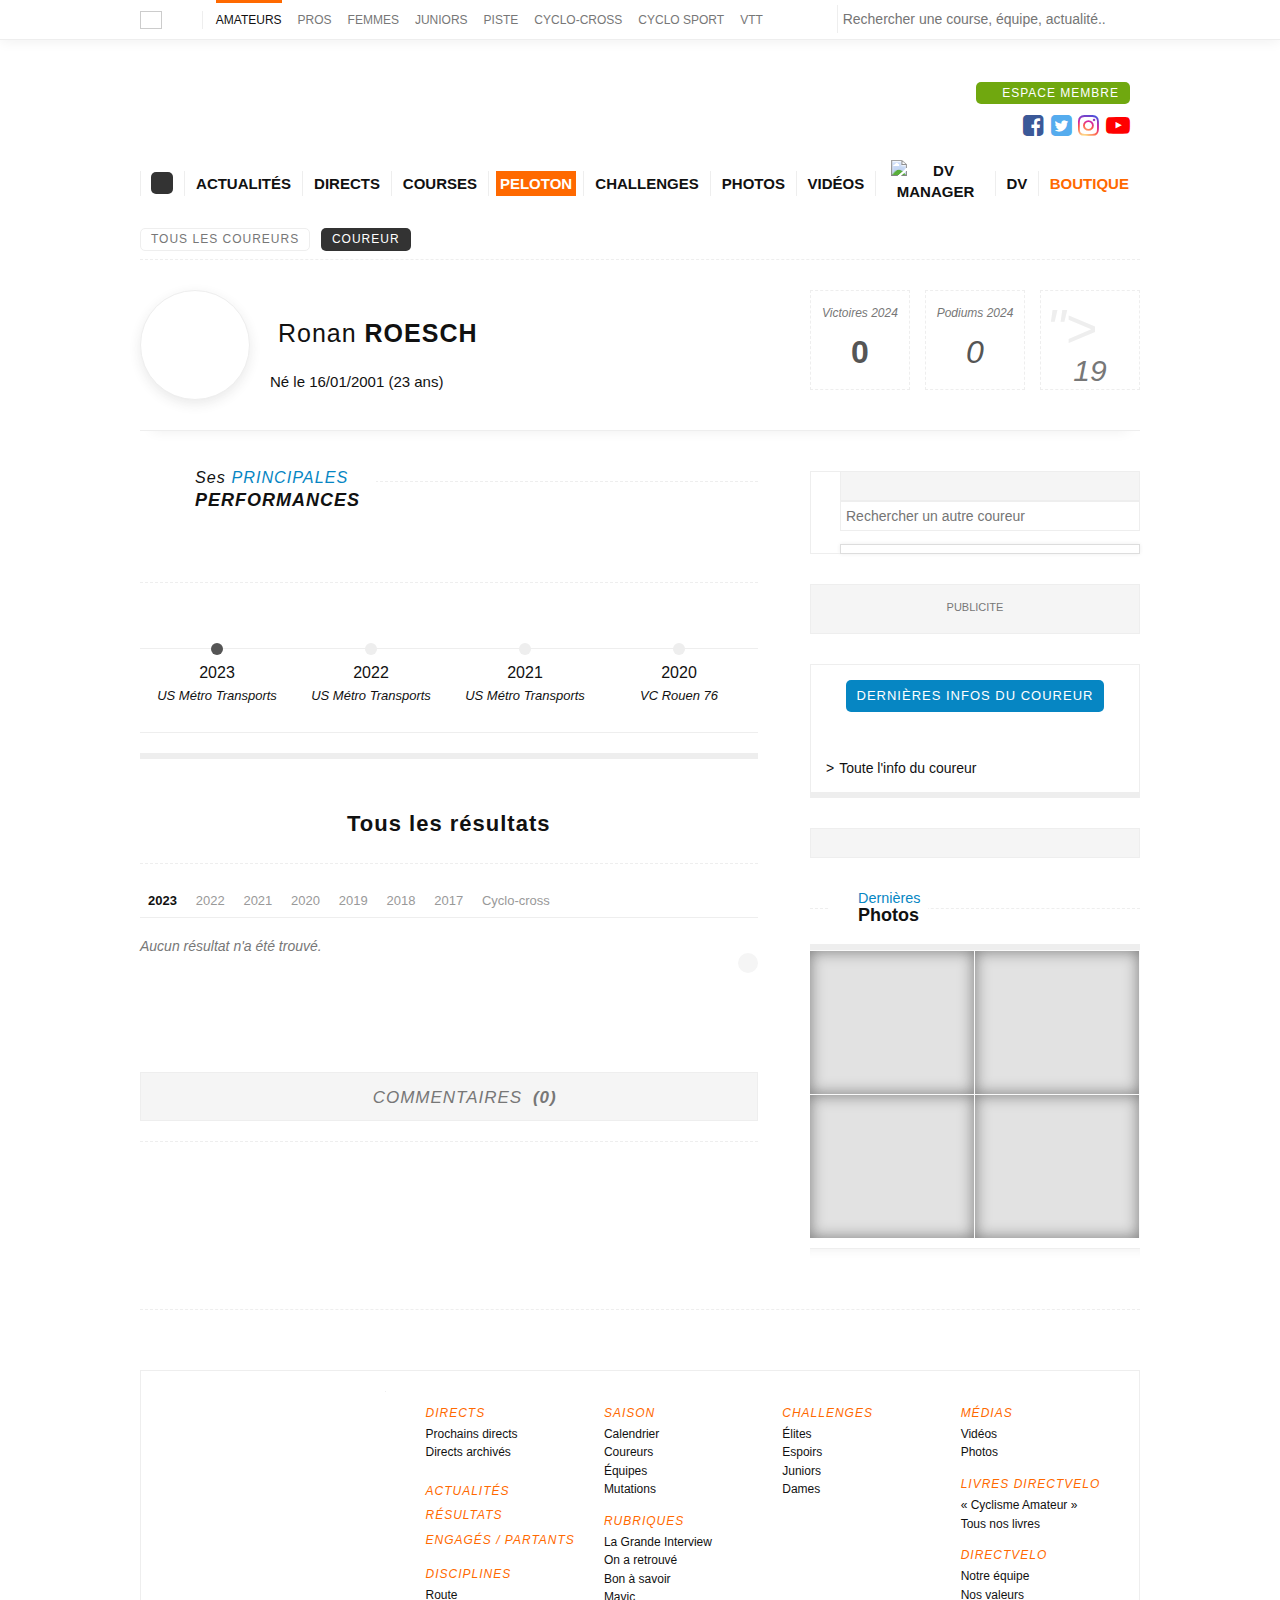
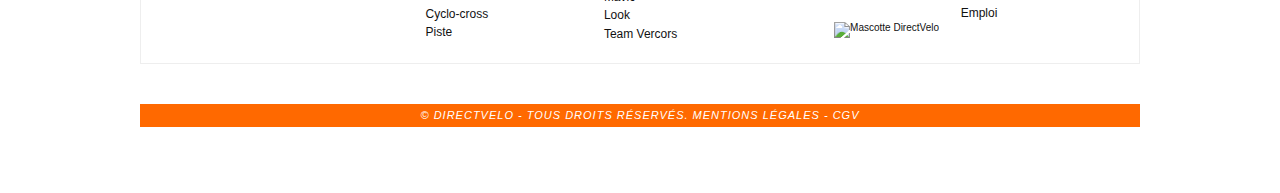
==== index.html @ 4432196a "🐊🏢 Checkpoint ./snipped.css:33983566/112 ./index.html:33983566/89603" ====
<!DOCTYPE html>
<html>
   <head>
      <meta charset="utf-8">
      <meta name="viewport" content="width=device-width, initial-scale=1, minimum-scale=1" />
      <link rel="stylesheet" href="./snipped.css">
   </head>
  
  
  
  
  
  <div id="top-bar" class="snipcss-SJFr1">
  <div class="content">
    <div class="cols-4-2 glue">
      <div class="col">
        <div class="hidden-sm">
          <div class="versions">
            <span class="country active">
              <i class="f16 fr">
              </i>
            </span>
            <a href="https://belgique.directvelo.com/" class="country">
              <i class="f16 be">
              </i>
            </a>
          </div>
        </div>
        <ul class="worlds hidden-sm">
          <li class="world orange active">
            <a href="/" class="hover-orange">
              Amateurs
            </a>
          </li>
          <li class="world orange ">
            <a href="/pros" class="hover-orange">
              Pros
            </a>
          </li>
          <li class="world orange ">
            <a href="/femmes" class="hover-orange">
              Femmes
            </a>
          </li>
          <li class="world orange ">
            <a href="/juniors" class="hover-orange">
              Juniors
            </a>
          </li>
          <li class="world orange ">
            <a href="/piste" class="hover-orange">
              Piste
            </a>
          </li>
          <li class="world orange ">
            <a href="/cyclo-cross" class="hover-orange">
              Cyclo-cross
            </a>
          </li>
          <li class="world orange ">
            <a href="/cyclo-sport" class="hover-orange">
              Cyclo sport
            </a>
          </li>
          <li class="world orange ">
            <a href="/vtt" class="hover-orange">
              VTT
            </a>
          </li>
        </ul>
        <a href="#mobile-menu-modal" class="menu-toggle visible-sm" data-toggle="modal">
          <i class="icon-bars">
          </i>
        </a>
        <a href="/" class="visible-sm">
          <div class="directvelo-logo ir">
            DirectVelo
          </div>
        </a>
      </div>
      <div class="col text-right">
        <form class="site-search">
          <div class="search-bar site-search-bar hidden-sm">
            <i class="icon icon-magnifier text-black">
            </i>
            <div class="autocomplete ">
              <input type="text" placeholder="Rechercher une course, équipe, actualité..." class="typeahead">
              <i class="fa fa-refresh fa-spin">
              </i>
              <i class="fa fa-info-circle" data-toggle="tooltip" title="" data-original-title="La recherche a été limitée, veuillez affiner votre recherche pour voir les autres résultats.">
              </i>
            </div>
          </div>
          <input type="submit" class="submit" value="OK">
          <a href="#mobile-search-modal" class="site-search-icon visible-sm" data-toggle="modal">
            <i class="icon icon-magnifier">
            </i>
          </a>
        </form>
      </div>
    </div>
  </div>
</div>

  
  
  
   <body>
<div id="container" class="snipcss-UG5ta">
    <h1 class="hidden">Coureur Ronan AUFFRET</h1>
    <header id="header" role="banner">
        <div class="cols-3 hidden-sm">
            <div class="col">
                <aside class="poster">
                </aside>
            </div>
            <div class="col">
                <a href="/" class="hidden-sm">
                    <div class="directvelo-logo ir">DirectVelo</div>
                </a>
            </div>
            <div class="col text-right">
                <aside class="welcome" data-logged-in="0">
                    <h2 class="hidden">Accès à l'espace membre</h2>
                    <div class="welcome-out">
                        <a href="#login-modal" class="welcome-login btn green" data-toggle="modal"><i class="icon-user"></i> Espace membre</a>
                    </div>
                </aside>
                <div class="social-widgets">
                    <a href="https://www.facebook.com/DirectVeloCom" rel="external" onclick="trackOutboundLink('https://www.facebook.com/DirectVeloCom');return false"><i class="fa fa-facebook-square"></i></a>
                    <a href="https://twitter.com/directvelo" rel="external" onclick="trackOutboundLink('https://twitter.com/directvelo');return false"><i class="fa fa-twitter-square"></i></a>
                    <a href="https://instagram.com/directvelo/" rel="external" onclick="trackOutboundLink('https://instagram.com/directvelo/');return false"><i class="fa fa-instagram"></i></a>
                    <a href="https://www.youtube.com/@DirectVeloTv" rel="external" onclick="trackOutboundLink('https://www.youtube.com/@DirectVeloTv');return false"><i class="fa fa-youtube-play"></i></a>
                </div>
            </div>
        </div>
        <nav id="main-menu" class="hidden-sm affix-top" role="navigation" data-spy="affix" data-offset-top="152">
            <div class="content">
                <h2 class="hidden">Menu principal</h2>
                <ul class="menu-list" role="menu">
                    <li class="first menu-item"><a href="/" class="menu-link"><i class="icon-home" title="Accueil"></i></a></li>
                    <li class="menu-item"><a href="#" data-target="#news-submenu" class="menu-link"> Actualités </a></li>
                    <li class="menu-item"><a href="/directs" class="menu-link"> Directs </a></li>
                    <li class="menu-item"><a href="#" data-target="#season-submenu" class="menu-link"> Courses </a></li>
                    <li class="active menu-item"><a href="#" data-target="#peloton-submenu" class="menu-link"> Peloton </a></li>
                    <li class="menu-item"><a href="#" data-target="#challenge-submenu" class="menu-link"> Challenges </a></li>
                    <li class="menu-item"><a href="/photos" class="menu-link"> Photos </a></li>
                    <li class="menu-item"><a href="/videos" class="menu-link"> Vidéos </a></li>
                    <li class="game-link menu-item"><a href="/jeu" class="menu-link">
                            <picture><img src="https://cdn.glitch.global/06aa7566-fff9-4df5-9f92-58dce7fc9e1d/dv-manager-2023-w180.png?v=1704152733151" width="90" height="45" alt="DV Manager" loading="lazy"></picture>
                        </a></li>
                    <li class="menu-item"><a href="#" data-target="#static-submenu" class="menu-link"> DV </a></li>
                    <li class="last menu-item"><a href="/page/7/boutique-directvelo" class="text-orange menu-link"> Boutique </a></li>
                </ul>
                <div id="news-submenu" class="submenu">
                    <div class="news-section submenu-section">
                        <h3 class="submenu-title">Actualités</h3>
                        <ul>
                            <li class="first menu-item"><a href="/actualites/categorie/34/interview" class="menu-link"> Interviews </a></li>
                            <li class="menu-item"><a href="/actualites/categorie/1/resultats" class="menu-link"> Résultats </a></li>
                            <li class="menu-item"><a href="/actualites/categorie/2/engages" class="menu-link"> Engagés / Partants </a></li>
                            <li class="last menu-item"><a href="/actualites" class="menu-link"> Toute l'actualité </a></li>
                        </ul>
                    </div>
                    <div class="dossiers-section submenu-section">
                        <h3 class="submenu-title">Nos rubriques</h3>
                        <ul>
                            <li class="first menu-item"><a href="/actualites/categorie/70/la-grande-interview" class="menu-link">
                                    <div class="news-category-small-70 ir">La Grande Interview</div>
                                </a></li>
                            <li class="menu-item"><a href="/actualites/categorie/76/on-a-retrouve" class="menu-link">
                                    <div class="news-category-small-76 ir">On a retrouvé</div>
                                </a></li>
                            <li class="menu-item"><a href="/actualites/categorie/85/bon-a-savoir" class="menu-link">
                                    <div class="news-category-small-85 ir">Bon à savoir</div>
                                </a></li>
                            <li class="menu-item"><a href="/actualites/categorie/86/livres" class="menu-link">
                                    <div class="news-category-small-86 ir">Livres</div>
                                </a></li>
                            <li class="menu-item"><a href="/actualites/categorie/87/carte-postale" class="menu-link">
                                    <div class="news-category-small-87 ir">Carte Postale</div>
                                </a></li>
                            <li class="menu-item"><a href="/actualites/categorie/130/mavic" class="menu-link">
                                    <div class="news-category-small-130 ir">Mavic</div>
                                </a></li>
                            <li class="menu-item"><a href="/actualites/categorie/133/look" class="menu-link">
                                    <div class="news-category-small-133 ir">Look</div>
                                </a></li>
                            <li class="last menu-item"><a href="/actualites/categorie/135/team-vercors" class="menu-link">
                                    <div class="news-category-small-135 ir">Team Vercors</div>
                                </a></li>
                        </ul>
                    </div>
                </div>
                <div id="season-submenu" class="submenu">
                    <div class="submenu-section">
                        <h3 class="submenu-title">Courses</h3>
                        <ul>
                            <li class="first menu-item"><a href="/calendrier" class="menu-link"><i class="icon icon-calendar"></i> Calendrier </a></li>
                            <li class="menu-item"><a href="/resultats" class="menu-link"><i class="icon icon-trophy"></i> Résultats </a></li>
                            <li class="last menu-item"><a href="/coupe-de-france" class="menu-link"><i class="icon icon-bay"></i> Coupes de France </a></li>
                        </ul>
                    </div>
                </div>
                <div id="peloton-submenu" class="submenu">
                    <div class="submenu-section">
                        <h3 class="submenu-title">Peloton</h3>
                        <ul>
                            <li class="first menu-item"><a href="/coureurs" class="menu-link"><i class="icon icon-user"></i> Coureurs </a></li>
                            <li class="menu-item"><a href="/equipes" class="menu-link"><i class="icon icon-jersey"></i> Équipes </a></li>
                            <li class="last menu-item"><a href="/mutations" class="menu-link"><i class="icon icon-turn"></i> Mutations 2024 </a></li>
                        </ul>
                    </div>
                </div>
                <div id="challenge-submenu" class="submenu">
                    <div class="title-section submenu-section">
                        <h3 class="submenu-title">Challenges</h3>
                    </div>
                    <div class="logo-section submenu-section">
                        <ul>
                            <li class="first menu-item"><a href="/challenge" class="menu-link">
                                    <picture title="Challenge BBB-DirectVelo"><img src="./images/fr-150.png" width="150" height="58" loading="lazy" alt="Challenge BBB-DirectVelo">
                                        <figcaption>Challenge BBB-DirectVelo</figcaption>
                                    </picture>
                                </a></li>
                            <li class="menu-item"><a href="/challenge/dames" class="menu-link">
                                    <picture title="Challenge Lazer-DirectVelo Féminin"><img src="./images/women-150.png" width="150" height="58" loading="lazy" alt="Challenge Lazer-DirectVelo Féminin">
                                        <figcaption>Challenge Lazer-DirectVelo Féminin</figcaption>
                                    </picture>
                                </a></li>
                            <li class="menu-item"><a href="/challenge/juniors" class="menu-link">
                                    <picture title="Challenge S1neo-DirectVelo Junior"><img src="./images/junior-150.png" width="150" height="58" loading="lazy" alt="Challenge S1neo-DirectVelo Junior">
                                        <figcaption>Challenge S1neo-DirectVelo Junior</figcaption>
                                    </picture>
                                </a></li>
                            <li class="menu-item"><a href="//belgique.directvelo.com/challenge" class="menu-link">
                                    <picture title="Challenge Verge Sport-DirectVelo Belgique"><img src="./images/be-150.png" width="150" height="58" loading="lazy" alt="Challenge Verge Sport-DirectVelo Belgique">
                                        <figcaption>Challenge Verge Sport-DirectVelo Belgique</figcaption>
                                    </picture>
                                </a></li>
                            <li class="last menu-item"><a href="//belgique.directvelo.com/challenge/juniors" class="menu-link">
                                    <picture title="Challenge VAN RYSEL-DirectVelo Junior Belgique"><img src="./images/be_junior-150.png" width="150" height="58" loading="lazy" alt="Challenge VAN RYSEL-DirectVelo Junior Belgique">
                                        <figcaption>Challenge VAN RYSEL-DirectVelo Junior Belgique</figcaption>
                                    </picture>
                                </a></li>
                        </ul>
                    </div>
                </div>
                <div id="static-submenu" class="submenu">
                    <div class="submenu-section">
                        <h3 class="submenu-title">DirectVelo</h3>
                        <ul>
                            <li class="first menu-item"><a href="/notre-equipe" class="menu-link"> Team DirectVelo </a></li>
                            <li class="menu-item"><a href="/participez-au-projet" class="menu-link"> Participez au projet ! </a></li>
                            <li class="menu-item"><a href="/association" class="menu-link"> Association </a></li>
                            <li class="menu-item"><a href="/soiree-dv" class="menu-link"> Soirée DV </a></li>
                            <li class="menu-item"><a href="/devenir-partenaire" class="menu-link"> Votre pub chez nous </a></li>
                            <li class="last menu-item"><a href="/contact" class="menu-link"> Contact </a></li>
                        </ul>
                    </div>
                    <div class="books-section submenu-section">
                        <h3 class="submenu-title">Les éditions DirectVelo</h3>
                        <div class="dv-page dv-books">
                            <a href="https://boutique.directvelo.com" rel="external" class="dv-link">
                                <div class="site-books"></div>
                                <span class="text-orange">Découvrir tous nos livres !</span>
                            </a>
                        </div>
                    </div>
                </div>
            </div>
        </nav>
        <div class="after-menu"></div>

    </header>
    <main id="content" role="main">
        <div class="sheet">
            <div class="sheet-top">
                <div class="breadcrumbs ">
                    <div class="breadcrumbs-content ">
                        <a href="/coureurs" class="btn white">Tous les coureurs</a>
                        <div class="btn black">Coureur</div>
                    </div>
                    <div class="peloton-sheet-counts spacer">
                    </div>
                </div>
            </div>
            <article id="rider" class="peloton-entity">
                <time datetime="2024-01-02CET00:40:14" pubdate="pubdate" class="hidden">20240102 12:40 AM</time>
                <header class="sheet-header ">
                    <div class="layout-sidebar">
                        <div class="main">
                            <div class="card">
                                <figure class="framed rounded rider-picture card-image">
                                    <div class="framed-inner rounded-inner">
                                        <picture><img src="https://cdn.glitch.global/06aa7566-fff9-4df5-9f92-58dce7fc9e1d/5c0c4ffe62adc.JPG?v=1704152724433" alt="" width="auto" height="auto" loading="lazy"></picture>
                                    </div>
                                    <figcaption>Portrait de Ronan ROESCH</figcaption>
                                </figure>
                                <div class="card-details">
                                    <h1><img class="imgflag" src="https://cdn.glitch.global/06aa7566-fff9-4df5-9f92-58dce7fc9e1d/Capture%20d%E2%80%99e%CC%81cran%202024-01-02%20a%CC%80%2000.53.43.png?v=1704153227165" alt="" width="40px" height="auto" loading="lazy"> Ronan <strong class="uppercase">Roesch</strong>
                                    </h1>
                                    <p class="rider-dates"> Né le 16/01/2001 (23 ans) </p>
                                </div>
                            </div>
                        </div>
                        <div class="sidebar">
                            <div class="stats key-elements">
                                <div class="key-element invisible"></div>
                                <div class="key-element">
                                    <div class="key-element-title">Victoires 2024</div>
                                    <div class="key-element-content">
                                        <strong>0</strong>
                                    </div>
                                    <i class="background-icon icon-trophy"></i>
                                </div>
                                <div class="key-element">
                                    <div class="key-element-title">Podiums 2024</div>
                                    <div class="key-element-content">
                                        <em>0</em>
                                    </div>
                                    <i class="background-icon icon-podium"></i>
                                </div>
                                <div class="stats-dv-manager key-element" data-toggle="tooltip" title="" data-original-title="Nombre d'équipes de DV Manager<br />ayant recruté ce coureur pour la saison 2024">
                                    <div class="key-element-content">
                                        <em>19</em>
                                    </div>
                                    <i class="background-icon <img src=" https:="" cdn.directvelo.com="" images="" app="" dv-manager-2023.png?1702993285"="" width="90" alt="DV Manager">"&gt;</i>
                                </div>
                            </div>
                        </div>
                    </div>
                </header>
                <div class="sheet-body layout-sidebar">
                    <div class="main">
                        <div class="rider-profile block">
                            <section class="palmares">
                                <header class="title-lined">
                                    <div class="title-lined-inner spacer">
                                        <h2>
                                            <i class="icon-palmares"></i>
                                            <small class="smaller-9">Ses <span class="uppercase text-blue">principales</span></small><br>
                                            <span class="uppercase semibold">performances</span>
                                        </h2>
                                    </div>
                                </header>
                                <div class="slidable vertical">
                                    <p class="loading-message"><i class="fa fa-circle-o-notch fa-spin text-gray"></i>&nbsp;&nbsp;Chargement en cours...</p>
                                    <div class="slidable-content style-6ahK7" id="style-6ahK7">
                                        <ul class="slidable-slides">
                                            <li class="palmares-item" data-page="">
                                                <em> 7<sup>e</sup></em> <a href="/epreuve/23624/jugon-les-lacs-arguenon-vallee-verte-2019" class="race-link">Jugon-les-Lacs Arguenon-Vallée Verte - étape 1</a>
                                                <em class="palmares-years">2019</em>
                                            </li>
                                            <li class="palmares-item">
                                                <a href="/epreuve/25284/championnat-d-ile-de-france-juniors-2019" class="race-link">Championnat d'Ile-de-France - Juniors</a>
                                                <em class="palmares-years">2019</em>
                                            </li>
                                            <li class="palmares-item">
                                                <em> 12<sup>e</sup></em> <a href="/epreuve/23624/jugon-les-lacs-arguenon-vallee-verte-2019" class="race-link">Jugon-les-Lacs Arguenon-Vallée Verte</a>
                                                <em class="palmares-years">2019</em>
                                            </li>
                                            <li class="palmares-item">
                                                <em> 4<sup>e</sup></em> <a href="/epreuve/20395/tour-de-loue-brulon-noyen-2018" class="race-link">Tour de Loué-Brulon-Noyen - étape 2</a>
                                                <em class="palmares-years">2018</em>
                                            </li>
                                            <li class="palmares-item">
                                                <em> 7<sup>e</sup></em> <a href="/epreuve/20395/tour-de-loue-brulon-noyen-2018" class="race-link">Tour de Loué-Brulon-Noyen</a>
                                                <em class="palmares-years">2018</em>
                                            </li>
                                            <li class="palmares-item" data-page="">
                                                <em> 10<sup>e</sup></em> <a href="/epreuve/23573/tour-de-l-eure-juniors-2019" class="race-link">Tour de l'Eure Juniors</a>
                                                <em class="palmares-years">2019</em>
                                            </li>
                                            <li class="palmares-item">
                                                <em> 8<sup>e</sup></em> <a href="/epreuve/23573/tour-de-l-eure-juniors-2019" class="race-link">Tour de l'Eure Juniors - étape 3</a>
                                                <em class="palmares-years">2019</em>
                                            </li>
                                            <li class="palmares-item">
                                                <em> 8<sup>e</sup></em> <a href="/epreuve/23573/tour-de-l-eure-juniors-2019" class="race-link">Tour de l'Eure Juniors - étape 1</a>
                                                <em class="palmares-years">2019</em>
                                            </li>
                                            <li class="palmares-item">
                                                <em> 12<sup>e</sup></em> <a href="/epreuve/24139/grand-prix-fernand-durel-2019" class="race-link">Grand Prix Fernand Durel</a>
                                                <em class="palmares-years">2019</em>
                                            </li>
                                            <li class="palmares-item">
                                                <em> 13<sup>e</sup></em> <a href="/epreuve/24139/grand-prix-fernand-durel-2019" class="race-link">Grand Prix Fernand Durel - étape 2</a>
                                                <em class="palmares-years">2019</em>
                                            </li>
                                        </ul>
                                    </div>
                                    <div class="slidable-nav center blue style-HgTdy" id="style-HgTdy">
                                        <a class="btn-arrow prev disabled">&lt;</a>
                                        <a class="btn-arrow next">&gt;</a>
                                    </div>
                                    <div class="slidable-tmp"></div>
                                </div>
                            </section>
                        </div>
                        <div class="bio-block block">
                        </div>
                        <div id="challenge" class="block">
                            <section class="challenge">
                                <header class="challenge-header">
                                    <h2 class="hidden">Classement Challenge DirectVelo</h2>
                                    <div class="slidable horizontal">
                                        <p class="loading-message"><i class="fa fa-circle-o-notch fa-spin text-gray"></i>&nbsp;&nbsp;Chargement en cours...</p>
                                        <div class="slidable-content style-T91Ft" id="style-T91Ft">
                                            <ul class="career slidable-slides style-x4FxA" role="tablist" id="style-x4FxA">
                                                <li class="career-slide slidable-slide active" data-page="">
                                                    <a href="#challenge-2023" class="nav-link" data-toggle="tab" role="tab" data-year="2023">
                                                        <div class="career-season">2023</div>
                                                        <div class="career-team"> US Métro Transports </div>
                                                    </a>
                                                </li>
                                                <li class="career-slide slidable-slide ">
                                                    <a href="#challenge-2022" class="nav-link" data-toggle="tab" role="tab" data-year="2022">
                                                        <div class="career-season">2022</div>
                                                        <div class="career-team"> US Métro Transports </div>
                                                    </a>
                                                </li>
                                                <li class="career-slide slidable-slide ">
                                                    <a href="#challenge-2021" class="nav-link" data-toggle="tab" role="tab" data-year="2021">
                                                        <div class="career-season">2021</div>
                                                        <div class="career-team"> US Métro Transports </div>
                                                    </a>
                                                </li>
                                                <li class="career-slide slidable-slide ">
                                                    <a href="#challenge-2020" class="nav-link" data-toggle="tab" role="tab" data-year="2020">
                                                        <div class="career-season">2020</div>
                                                        <div class="career-team"> VC Rouen 76 </div>
                                                    </a>
                                                </li>
                                                <li class="career-slide slidable-slide " data-page="">
                                                    <a href="#challenge-2019" class="nav-link" data-toggle="tab" role="tab" data-year="2019">
                                                        <div class="career-season">2019</div>
                                                        <div class="career-team"> US Métro Transports Junior, Team Podiocom CC </div>
                                                    </a>
                                                </li>
                                                <li class="career-slide slidable-slide ">
                                                    <a href="#challenge-2018" class="nav-link" data-toggle="tab" role="tab" data-year="2018">
                                                        <div class="career-season">2018</div>
                                                        <div class="career-team"> US Métro Transports Junior </div>
                                                    </a>
                                                </li>
                                                <li class="career-slide slidable-slide ">
                                                    <a href="#challenge-2017" class="nav-link" data-toggle="tab" role="tab" data-year="2017">
                                                        <div class="career-season">2017</div>
                                                        <div class="career-team"> US Métro Transports Junior </div>
                                                    </a>
                                                </li>
                                            </ul>
                                        </div>
                                        <div class="slidable-nav center black spacer style-Eoos3" id="style-Eoos3">
                                            <a class="btn-arrow prev disabled">&lt;</a>
                                            <a class="btn-arrow next">&gt;</a>
                                        </div>
                                        <div class="slidable-tmp"></div>
                                    </div>
                                </header>
                                <div class="challenge-body tab-content">
                                    <div class="toggle-btn-wrapper spacer">
                                        <a href="#" class="toggle-btn open" role="button"></a>
                                    </div>
                                    <div id="challenge-2023" class="challenge-year tab-pane active" data-year="2023" role="tabpanel">
                                        <section></section>
                                    </div>
                                    <div id="challenge-2022" class="challenge-year tab-pane " data-year="2022" role="tabpanel">
                                    </div>
                                    <div id="challenge-2021" class="challenge-year tab-pane " data-year="2021" role="tabpanel">
                                    </div>
                                    <div id="challenge-2020" class="challenge-year tab-pane " data-year="2020" role="tabpanel">
                                    </div>
                                    <div id="challenge-2019" class="challenge-year tab-pane " data-year="2019" role="tabpanel">
                                    </div>
                                    <div id="challenge-2018" class="challenge-year tab-pane " data-year="2018" role="tabpanel">
                                    </div>
                                    <div id="challenge-2017" class="challenge-year tab-pane " data-year="2017" role="tabpanel">
                                    </div>
                                </div>
                            </section>
                        </div>
                        <div id="results" class="block">
                            <section class="results">
                                <header class="results-header">
                                    <h2 class="results-title">Tous les résultats</h2>
                                    <p class="results-intro"></p>
                                </header>
                                <div class="results-body">
                                    <div class="nav-tabs">
                                        <ul class="nav-list" role="tablist">
                                            <li class="nav-tab active">
                                                <a href="#results-2023" class="nav-link" data-toggle="tab" role="tab">2023</a>
                                            </li>
                                            <li class="nav-tab ">
                                                <a href="#results-2022" class="nav-link" data-toggle="tab" role="tab">2022</a>
                                            </li>
                                            <li class="nav-tab ">
                                                <a href="#results-2021" class="nav-link" data-toggle="tab" role="tab">2021</a>
                                            </li>
                                            <li class="nav-tab ">
                                                <a href="#results-2020" class="nav-link" data-toggle="tab" role="tab">2020</a>
                                            </li>
                                            <li class="nav-tab ">
                                                <a href="#results-2019" class="nav-link" data-toggle="tab" role="tab">2019</a>
                                            </li>
                                            <li class="nav-tab ">
                                                <a href="#results-2018" class="nav-link" data-toggle="tab" role="tab">2018</a>
                                            </li>
                                            <li class="nav-tab ">
                                                <a href="#results-2017" class="nav-link" data-toggle="tab" role="tab">2017</a>
                                            </li>
                                            <li class="nav-tab ">
                                                <a href="#results-cyclo-cross" class="nav-link no-transform" data-toggle="tab" role="tab">Cyclo-cross</a>
                                            </li>
                                        </ul>
                                    </div>
                                    <div class="tab-content">
                                        <div id="results-2023" class="results-season tab-pane active" data-year="2023" role="tabpanel">
                                            <section>
                                                <h3 class="hidden">Résultats saison 2023</h3>
                                                <p class="empty-message">Aucun résultat n'a été trouvé.</p>
                                            </section>
                                        </div>
                                        <div id="results-2022" class="results-season tab-pane" data-year="2022" role="tabpanel">
                                        </div>
                                        <div id="results-2021" class="results-season tab-pane" data-year="2021" role="tabpanel">
                                        </div>
                                        <div id="results-2020" class="results-season tab-pane" data-year="2020" role="tabpanel">
                                        </div>
                                        <div id="results-2019" class="results-season tab-pane" data-year="2019" role="tabpanel">
                                        </div>
                                        <div id="results-2018" class="results-season tab-pane" data-year="2018" role="tabpanel">
                                        </div>
                                        <div id="results-2017" class="results-season tab-pane" data-year="2017" role="tabpanel">
                                        </div>
                                        <div id="results-cyclo-cross" class="results-season tab-pane" data-year="cyclo" role="tabpanel">
                                            <section>
                                                <h3 class="hidden">Résultats Cyclo-cross</h3>
                                                <p class="results-counts">
                                                    <span class="text-orange">1 victoire</span> - 5 podiums
                                                </p>
                                                <div class="results-wrapper">
                                                    <table class="results-table table-alternate" data-days="0" data-page="1" data-nb-pages="2">
                                                        <thead>
                                                            <tr>
                                                                <th class="date">Date</th>
                                                                <th class="rank selected">Place</th>
                                                                <th class="race">Course</th>
                                                                <th class="category">Catégorie</th>
                                                            </tr>
                                                        </thead>
                                                        <tbody>
                                                            <tr>
                                                                <td class="date" data-sort-value="1544223600"> <time datetime="2018-12-08CET00:00:00">08/12/2018</time>
                                                                </td>
                                                                <td class="rank text-orange">1</td>
                                                                <td class="race"> <a href="/epreuve/22615/cyclo-cross-de-troyes-rosieres-juniors-2018" class="race-link">Cyclo-cross de Troyes-Rosières Juniors</a>
                                                                </td>
                                                                <td class="category">Juniors</td>
                                                            </tr>
                                                            <tr>
                                                                <td class="date" data-sort-value="1546163100"> <time datetime="2018-12-30CET10:45:00">30/12/2018</time>
                                                                </td>
                                                                <td class="rank ">2</td>
                                                                <td class="race"> <a href="/epreuve/22710/coupe-de-france-de-cyclo-cross-flamanville-juniors-2018" class="race-link">Coupe de France de cyclo-cross - Flamanville - Juniors</a>
                                                                </td>
                                                                <td class="category">Cyclo-cross</td>
                                                            </tr>
                                                            <tr>
                                                                <td class="date" data-sort-value="1512294300"> <time datetime="2017-12-03CET10:45:00">03/12/2017</time>
                                                                </td>
                                                                <td class="rank ">2</td>
                                                                <td class="race"> <a href="/epreuve/18277/coupe-de-france-de-cyclo-cross-jablines-juniors-2017" class="race-link">Coupe de France de cyclo-cross - Jablines - Juniors</a>
                                                                </td>
                                                                <td class="category">Cyclo-cross</td>
                                                            </tr>
                                                            <tr>
                                                                <td class="date" data-sort-value="1547371800"> <time datetime="2019-01-13CET10:30:00">13/01/2019</time>
                                                                </td>
                                                                <td class="rank ">3</td>
                                                                <td class="race"> <a href="/epreuve/22716/championnat-de-france-de-cyclo-cross-juniors-2019" class="race-link">Championnat de France de cyclo-cross - Juniors</a>
                                                                </td>
                                                                <td class="category">Championnat</td>
                                                            </tr>
                                                            <tr>
                                                                <td class="date" data-sort-value="1540677600"> <time datetime="2018-10-28CEST00:00:00">28/10/2018</time>
                                                                </td>
                                                                <td class="rank ">3</td>
                                                                <td class="race"> <a href="/epreuve/22236/cyclo-cross-de-jablines-juniors-2018" class="race-link">Cyclo-cross de Jablines - Juniors</a>
                                                                </td>
                                                                <td class="category">Juniors</td>
                                                            </tr>
                                                            <tr>
                                                                <td class="date" data-sort-value="1666522800"> <time datetime="2022-10-23CEST13:00:00">23/10/2022</time>
                                                                </td>
                                                                <td class="rank ">6</td>
                                                                <td class="race"> <a href="/epreuve/37137/coupe-de-france-de-cyclo-cross-nommay-espoirs-2-2022" class="race-link">Coupe de France de cyclo-cross - Nommay - Espoirs #2</a>
                                                                </td>
                                                                <td class="category">Cyclo-cross</td>
                                                            </tr>
                                                            <tr>
                                                                <td class="date" data-sort-value="1578752100"> <time datetime="2020-01-11CET15:15:00">11/01/2020</time>
                                                                </td>
                                                                <td class="rank ">6</td>
                                                                <td class="race"> <a href="/epreuve/27103/championnat-de-france-de-cyclo-cross-espoirs-2020" class="race-link">Championnat de France de cyclo-cross - Espoirs</a>
                                                                </td>
                                                                <td class="category">Championnat</td>
                                                            </tr>
                                                            <tr>
                                                                <td class="date" data-sort-value="1539506700"> <time datetime="2018-10-14CEST10:45:00">14/10/2018</time>
                                                                </td>
                                                                <td class="rank ">6</td>
                                                                <td class="race"> <a href="/epreuve/22336/coupe-de-france-de-cyclo-cross-razes-juniors-2018" class="race-link">Coupe de France de cyclo-cross - Razès - Juniors</a>
                                                                </td>
                                                                <td class="category">Cyclo-cross</td>
                                                            </tr>
                                                            <tr>
                                                                <td class="date" data-sort-value="1572781500"> <time datetime="2019-11-03CET12:45:00">03/11/2019</time>
                                                                </td>
                                                                <td class="rank ">7</td>
                                                                <td class="race"> <a href="/epreuve/26822/coupe-de-france-de-cyclo-cross-andrezieux-boutheon-espoirs-2019" class="race-link">Coupe de France de cyclo-cross - Andrézieux-Bouthéon - Espoirs</a>
                                                                </td>
                                                                <td class="category">Cyclo-cross</td>
                                                            </tr>
                                                            <tr>
                                                                <td class="date" data-sort-value="1636890900"> <time datetime="2021-11-14CET12:55:00">14/11/2021</time>
                                                                </td>
                                                                <td class="rank ">10</td>
                                                                <td class="race"> <a href="/epreuve/33391/coupe-de-france-de-cyclo-cross-bagnoles-de-l-orne-espoirs-2-2021" class="race-link">Coupe de France de cyclo-cross - Bagnoles-de-l'Orne - Espoirs #2</a>
                                                                </td>
                                                                <td class="category">Cyclo-cross</td>
                                                            </tr>
                                                            <tr>
                                                                <td class="date" data-sort-value="1610272800"> <time datetime="2021-01-10CET11:00:00">10/01/2021</time>
                                                                </td>
                                                                <td class="rank ">10</td>
                                                                <td class="race"> <a href="/epreuve/30726/championnat-de-france-de-cyclo-cross-espoirs-2021" class="race-link">Championnat de France de cyclo-cross - Espoirs</a>
                                                                </td>
                                                                <td class="category">Championnat</td>
                                                            </tr>
                                                            <tr>
                                                                <td class="date" data-sort-value="1508057100"> <time datetime="2017-10-15CEST10:45:00">15/10/2017</time>
                                                                </td>
                                                                <td class="rank ">10</td>
                                                                <td class="race"> <a href="/epreuve/18089/coupe-de-france-de-cyclo-cross-besancon-juniors-2017" class="race-link">Coupe de France de cyclo-cross - Besançon - Juniors</a>
                                                                </td>
                                                                <td class="category">Cyclo-cross</td>
                                                            </tr>
                                                            <tr>
                                                                <td class="date" data-sort-value="1670154900"> <time datetime="2022-12-04CET12:55:00">04/12/2022</time>
                                                                </td>
                                                                <td class="rank ">11</td>
                                                                <td class="race"> <a href="/epreuve/37654/coupe-de-france-de-cyclo-cross-troyes-espoirs-2-2022" class="race-link">Coupe de France de cyclo-cross - Troyes - Espoirs #2</a>
                                                                </td>
                                                                <td class="category">Cyclo-cross</td>
                                                            </tr>
                                                            <tr>
                                                                <td class="date" data-sort-value="1668294000"> <time datetime="2022-11-13CET00:00:00">13/11/2022</time>
                                                                </td>
                                                                <td class="rank ">12</td>
                                                                <td class="race"> <a href="/epreuve/37245/cyclo-cross-d-auxerre-2022" class="race-link">Cyclo-cross d'Auxerre</a>
                                                                </td>
                                                                <td class="category">Cyclo-cross</td>
                                                            </tr>
                                                            <tr>
                                                                <td class="date" data-sort-value="1668945300"> <time datetime="2022-11-20CET12:55:00">20/11/2022</time>
                                                                </td>
                                                                <td class="rank ">13</td>
                                                                <td class="race"> <a href="/epreuve/37413/coupe-de-france-de-cyclo-cross-camors-espoirs-2-2022" class="race-link">Coupe de France de cyclo-cross - Camors - Espoirs #2</a>
                                                                </td>
                                                                <td class="category">Cyclo-cross</td>
                                                            </tr>
                                                            <tr>
                                                                <td class="date" data-sort-value="1633257600"> <time datetime="2021-10-03CEST12:40:00">03/10/2021</time>
                                                                </td>
                                                                <td class="rank ">16</td>
                                                                <td class="race"> <a href="/epreuve/33154/coupe-de-france-de-cyclo-cross-pierric-espoirs-2-2021" class="race-link">Coupe de France de cyclo-cross - Pierric - Espoirs #2</a>
                                                                </td>
                                                                <td class="category">Cyclo-cross</td>
                                                            </tr>
                                                            <tr>
                                                                <td class="date" data-sort-value="1570963500"> <time datetime="2019-10-13CEST12:45:00">13/10/2019</time>
                                                                </td>
                                                                <td class="rank ">17</td>
                                                                <td class="race"> <a href="/epreuve/26741/coupe-de-france-de-cyclo-cross-la-meziere-espoirs-2019" class="race-link">Coupe de France de cyclo-cross - La Mézière - Espoirs</a>
                                                                </td>
                                                                <td class="category">Cyclo-cross</td>
                                                            </tr>
                                                            <tr>
                                                                <td class="date" data-sort-value="1578092400"> <time datetime="2020-01-04CET00:00:00">04/01/2020</time>
                                                                </td>
                                                                <td class="rank ">18</td>
                                                                <td class="race"> <a href="/epreuve/27971/cyclo-cross-de-troyes-rosieres-2020" class="race-link">Cyclo-cross de Troyes-Rosières</a>
                                                                </td>
                                                                <td class="category">Cyclo-cross</td>
                                                            </tr>
                                                            <tr>
                                                                <td class="date" data-sort-value="1515919800"> <time datetime="2018-01-14CET09:50:00">14/01/2018</time>
                                                                </td>
                                                                <td class="rank ">18</td>
                                                                <td class="race"> <a href="/epreuve/19145/championnat-de-france-de-cyclo-cross-juniors-hommes-2018" class="race-link">Championnat de France de cyclo-cross - Juniors Hommes</a>
                                                                </td>
                                                                <td class="category">Championnat</td>
                                                            </tr>
                                                            <tr>
                                                                <td class="date" data-sort-value="1545814800"> <time datetime="2018-12-26CET10:00:00">26/12/2018</time>
                                                                </td>
                                                                <td class="rank ">20</td>
                                                                <td class="race"> <a href="/epreuve/22459/cc-heusden-zolder-coupe-du-monde-juniors-2018" class="race-link">CC - Heusden-Zolder - Coupe du Monde Juniors</a>
                                                                </td>
                                                                <td class="category">Coupe du Monde</td>
                                                            </tr>
                                                            <tr>
                                                                <td class="date" data-sort-value="1633180500"> <time datetime="2021-10-02CEST15:15:00">02/10/2021</time>
                                                                </td>
                                                                <td class="rank ">21</td>
                                                                <td class="race"> <a href="/epreuve/33149/coupe-de-france-de-cyclo-cross-pierric-elites-et-espoirs-1-2021" class="race-link">Coupe de France de cyclo-cross - Pierric - Elites et Espoirs #1</a>
                                                                </td>
                                                                <td class="category">Cyclo-cross</td>
                                                            </tr>
                                                            <tr>
                                                                <td class="date" data-sort-value="1635072900"> <time datetime="2021-10-24CEST12:55:00">24/10/2021</time>
                                                                </td>
                                                                <td class="rank ">22</td>
                                                                <td class="race"> <a href="/epreuve/33293/coupe-de-france-de-cyclo-cross-quelneuc-espoirs-2-2021" class="race-link">Coupe de France de cyclo-cross - Quelneuc - Espoirs #2</a>
                                                                </td>
                                                                <td class="category">Cyclo-cross</td>
                                                            </tr>
                                                            <tr>
                                                                <td class="date" data-sort-value="1541929500"> <time datetime="2018-11-11CET10:45:00">11/11/2018</time>
                                                                </td>
                                                                <td class="rank ">22</td>
                                                                <td class="race"> <a href="/epreuve/22396/coupe-de-france-de-cyclo-cross-pierric-juniors-2018" class="race-link">Coupe de France de cyclo-cross - Pierric - Juniors</a>
                                                                </td>
                                                                <td class="category">Cyclo-cross</td>
                                                            </tr>
                                                            <tr>
                                                                <td class="date" data-sort-value="1673706600"> <time datetime="2023-01-14CET15:30:00">14/01/2023</time>
                                                                </td>
                                                                <td class="rank ">23</td>
                                                                <td class="race"> <a href="/epreuve/38141/championnat-de-france-de-cyclo-cross-u23-hommes-2023" class="race-link">Championnat de France de cyclo-cross - U23 Hommes</a>
                                                                </td>
                                                                <td class="category">Championnat</td>
                                                            </tr>
                                                            <tr>
                                                                <td class="date" data-sort-value="1609596900"> <time datetime="2021-01-02CET15:15:00">02/01/2021</time>
                                                                </td>
                                                                <td class="rank ">23</td>
                                                                <td class="race"> <a href="/epreuve/30531/troyes-cyclocross-uci-2021" class="race-link">Troyes Cyclocross UCI</a>
                                                                </td>
                                                                <td class="category">Cyclo-cross</td>
                                                            </tr>
                                                            <tr>
                                                                <td class="date" data-sort-value="1579429800"> <time datetime="2020-01-19CET11:30:00">19/01/2020</time>
                                                                </td>
                                                                <td class="rank ">24</td>
                                                                <td class="race"> <a href="/epreuve/27109/cc-nommay-coupe-du-monde-espoirs-2020" class="race-link">CC - Nommay - Coupe du Monde - Espoirs</a>
                                                                </td>
                                                                <td class="category">Coupe du Monde</td>
                                                            </tr>
                                                            <tr>
                                                                <td class="date" data-sort-value="1516525200"> <time datetime="2018-01-21CET10:00:00">21/01/2018</time>
                                                                </td>
                                                                <td class="rank ">25</td>
                                                                <td class="race"> <a href="/epreuve/18147/cc-nommay-coupe-du-monde-juniors-2018" class="race-link">CC - Nommay - Coupe du Monde Juniors</a>
                                                                </td>
                                                                <td class="category">Cyclo-cross</td>
                                                            </tr>
                                                            <tr>
                                                                <td class="date" data-sort-value="1639233000"> <time datetime="2021-12-11CET15:30:00">11/12/2021</time>
                                                                </td>
                                                                <td class="rank ">26</td>
                                                                <td class="race"> <a href="/epreuve/33876/coupe-de-france-de-cyclo-cross-troyes-elites-et-espoirs-1-2021" class="race-link">Coupe de France de cyclo-cross - Troyes - Elites et Espoirs #1</a>
                                                                </td>
                                                                <td class="category">Cyclo-cross</td>
                                                            </tr>
                                                            <tr>
                                                                <td class="date" data-sort-value="1549101600"> <time datetime="2019-02-02CET11:00:00">02/02/2019</time>
                                                                </td>
                                                                <td class="rank ">27</td>
                                                                <td class="race"> <a href="/epreuve/23783/championnat-du-monde-de-cyclo-cross-juniors-2019" class="race-link">Championnat du Monde de cyclo-cross - Juniors</a>
                                                                </td>
                                                                <td class="category">Cyclo-cross</td>
                                                            </tr>
                                                            <tr>
                                                                <td class="date" data-sort-value="1510479900"> <time datetime="2017-11-12CET10:45:00">12/11/2017</time>
                                                                </td>
                                                                <td class="rank ">27</td>
                                                                <td class="race"> <a href="/epreuve/18265/coupe-de-france-de-cyclo-cross-la-meziere-juniors-2017" class="race-link">Coupe de France de cyclo-cross - La Mézière - Juniors</a>
                                                                </td>
                                                                <td class="category">Cyclo-cross</td>
                                                            </tr>
                                                        </tbody>
                                                    </table>
                                                </div>
                                                <footer>
                                                    <a href="#" class="results-more-link">Voir <i class="plus-sign orange"></i> de résultats</a>
                                                </footer>
                                            </section>
                                        </div>
                                    </div>
                                </div>
                            </section>
                        </div>
                      
                      
                      
                      
                      
                      
                      
                      
                      
                      
                      
                      
                      
                      
                        <div class="block">
                        </div>
                        <div class="block">
                            <div id="taboola-below-article-thumbnails" class=" trc_related_container trc_spotlight_widget trc_elastic trc_elastic_thumbnails-a " data-placement-name="Below Article Thumbnails" observeid="tbl-observe-6">
                                <div class="trc_rbox_container">
                                    <div>
                                        <div id="trc_wrapper_88570" class="trc_rbox thumbnails-a trc-content-sponsored  style-lsFyo">
                          
                                          
                            
                                            <div class="trc-widget-footer">
                                                <div class="logoDiv link-attribution "><a class="trc_desktop_attribution_link trc_attribution_position_bottom" rel="nofollow sponsored noopener" href="https://popup.taboola.com/fr/?template=colorbox&amp;utm_source=lagardere-directvelo&amp;utm_medium=referral&amp;utm_content=thumbnails-a:Below Article Thumbnails:" target="_blank"><span></span></a><a class="trc_mobile_attribution_link trc_attribution_position_bottom" rel="nofollow sponsored noopener" href="https://popup.taboola.com/fr/?template=colorbox&amp;utm_source=lagardere-directvelo&amp;utm_medium=referral&amp;utm_content=thumbnails-a:Below Article Thumbnails:" target="_blank"><span>par Taboola</span></a></div>
                                            </div>
                                            <div class="trc_clearer"></div>
                                        </div>
                                    </div>
                                </div>
                            </div>
                        </div>
                        <section class="user-comments no-comment">
                            <header role="tab" id="user-comments-header" class="user-comments-header collapsed" data-toggle="collapse" href="#user-comments-body" aria-expanded="false" aria-controls="user-comments-body">
                                <h2 class="user-comments-title"><i class="icon icon-comments"></i> Commentaires <strong class="user-comments-count">(<span class="user-comments-count-value">0</span>)</strong></h2>
                            </header>
                            <div id="user-comments-body" class="user-comments-body collapse style-ciZHY" role="tabpanel" aria-labelledby="user-comments-header" aria-expanded="false">
                                <div class="user-comments-body-inner">
                                    <div class="user-comments-form">
                                        <a href="#" class="user-comments-add btn green disabled" data-toggle="tooltip" title="" data-original-title="Connectez-vous pour ajouter un commentaire.">Ajouter un commentaire</a>
                                    </div>
                                    <div class="nav-slashed">
                                        <ul class="nav-list" role="tablist">
                                            <li class="nav-item active"><a href="#comments-latest" class="nav-link" data-toggle="tab" role="tab">Derniers commentaires</a></li>
                                            <li class="nav-item"><a href="#comments-best" class="nav-link" data-toggle="tab" role="tab">Meilleurs commentaires</a></li>
                                            <li class="nav-item"><a href="#comments-expert" class="nav-link" data-toggle="tab" role="tab">Commentaires Expert</a></li>
                                        </ul>
                                    </div>
                                    <div class="tab-content">
                                        <section id="comments-latest" class="tab-pane active fade in" data-order="latest" role="tabpanel">
                                            <h3 class="hidden">Derniers commentaires</h3>
                                            <div class="slidable vertical disabled empty">
                                                <p class="loading-message"><i class="fa fa-circle-o-notch fa-spin text-gray"></i>&nbsp;&nbsp;Chargement en cours...</p>
                                                <div class="slidable-content style-aV7t9" id="style-aV7t9">
                                                    <p class="user-comments-empty empty-message">Soyez le premier à déposer un commentaire !</p>
                                                </div>
                                                <div class="slidable-nav wide style-rsqAJ" id="style-rsqAJ">
                                                    <a class="btn-arrow prev disabled">&lt;</a>
                                                    <a class="btn-arrow next disabled">&gt;</a>
                                                </div>
                                                <div class="slidable-tmp"></div>
                                            </div>
                                        </section>
                                        <section id="comments-best" class="tab-pane fade" data-order="best" role="tabpanel">
                                            <h3 class="hidden">Meilleurs commentaires</h3>
                                            <div class="slidable vertical disabled empty">
                                                <p class="loading-message"><i class="fa fa-circle-o-notch fa-spin text-gray"></i>&nbsp;&nbsp;Chargement en cours...</p>
                                                <div class="slidable-content style-o8mgo" id="style-o8mgo">
                                                    <p class="user-comments-empty empty-message">Soyez le premier à déposer un commentaire !</p>
                                                </div>
                                                <div class="slidable-nav wide style-Igvd8" id="style-Igvd8">
                                                    <a class="btn-arrow prev disabled">&lt;</a>
                                                    <a class="btn-arrow next disabled">&gt;</a>
                                                </div>
                                                <div class="slidable-tmp"></div>
                                            </div>
                                        </section>
                                        <section id="comments-expert" class="tab-pane fade" data-order="expert" role="tabpanel">
                                            <h3 class="hidden">Commentaires Expert</h3>
                                            <div class="slidable vertical disabled empty">
                                                <p class="loading-message"><i class="fa fa-circle-o-notch fa-spin text-gray"></i>&nbsp;&nbsp;Chargement en cours...</p>
                                                <div class="slidable-content style-ANBZl" id="style-ANBZl">
                                                    <p class="user-comments-empty empty-message">Soyez le premier à déposer un commentaire !</p>
                                                </div>
                                                <div class="slidable-nav wide style-8ZxRf" id="style-8ZxRf">
                                                    <a class="btn-arrow prev disabled">&lt;</a>
                                                    <a class="btn-arrow next disabled">&gt;</a>
                                                </div>
                                                <div class="slidable-tmp"></div>
                                            </div>
                                        </section>
                                    </div>
                                    <p class="user-comments-empty empty-message">Soyez le premier à déposer un commentaire !</p>
                                </div>
                            </div>
                        </section>
                    </div>
                    <div class="sidebar">
                        <div class="search-bar rider-search-bar">
                            <i class="icon icon-magnifier"></i>
                            <div class="autocomplete ">
                                <span class="twitter-typeahead style-dgegB" id="style-dgegB"><input type="text" class="typeahead tt-hint style-H3EUr" readonly="" autocomplete="off" spellcheck="false" tabindex="-1" dir="ltr" id="style-H3EUr"><input type="text" placeholder="Rechercher un autre coureur" class="typeahead tt-input style-c1o9n" autocomplete="off" spellcheck="false" dir="auto" id="style-c1o9n">
                                    <pre aria-hidden="true" id="style-VQBE5" class="style-VQBE5"></pre>
                                    <div class="tt-menu style-3yA7n" id="style-3yA7n">
                                        <div class="tt-dataset tt-dataset-0"></div>
                                        <p class="tt-empty-message">Aucun résultat...</p>
                                    </div><i class="fa fa-refresh fa-spin"></i>
                                </span>
                                <i class="fa fa-info-circle" data-toggle="tooltip" title="" data-original-title="La recherche a été limitée, veuillez affiner votre recherche pour voir les autres résultats."></i>
                            </div>
                        </div>
                        <div class="ad">
                            <div class="akcelo-wrapper akcelo-wrapper-label akcelo-placeholder akcelo-desktop akcelo-loaded style-Fc1t2" data-ad-text="PUBLICITE" data-placeholder-text="Ad" id="style-Fc1t2">
                                <div id="DV_Pave_Haut" data-akcelo-loaded="1" data-google-query-id="CJX-24CvvYMDFQBTpAQdUOgIKQ">
                                    <div id="google_ads_iframe_/1005985/DV_Pave_Haut_0__container__" class="style-IjeJe"></div>
                                </div>
                            </div>
                        </div>
                        <aside class="block" role="complementary">
                            <div class="rider-news blue" data-rider="24643">
                                <h2 class="lbl-large blue">Dernières infos du coureur</h2>
                                <div class="overlay"></div>
                                <div class="slidable vertical">
                                    <p class="loading-message"><i class="fa fa-circle-o-notch fa-spin text-gray"></i>&nbsp;&nbsp;Chargement en cours...</p>
                                    <div class="slidable-content style-zfsrS" id="style-zfsrS">
                                        <ul class="slidable-slides" data-per-page="6" data-nb-pages="5">
                                            <li class="news-item" data-page="">
                                                <time datetime="2023-01-22CET23:45:20">22/01</time>
                                                <a href="/actualite/102131/cyclo-cross-dantony-classements" title="Cyclo-cross d'Antony : Classements" class="news-item-title"> <strong>Résultats : </strong>Cyclo-cross d'Antony </a>
                                            </li>
                                            <li class="news-item">
                                                <time datetime="2022-11-07CET09:45:08">07/11</time>
                                                <a href="/actualite/100864/cyclo-cross-de-bessancourt-classements" title="Cyclo-cross de Bessancourt : Classements" class="news-item-title"> <strong>Résultats : </strong>Cyclo-cross de Bessancourt </a>
                                            </li>
                                            <li class="news-item">
                                                <time datetime="2022-10-26CEST07:05:00">26/10</time>
                                                <a href="/actualite/100578/ronan-auffret-c-est-motivant" title="Ronan Auffret : « C’est motivant »" class="news-item-title"> Ronan Auffret : « C’est motivant » </a>
                                            </li>
                                            <li class="news-item">
                                                <time datetime="2022-10-10CEST13:30:24">10/10</time>
                                                <a href="/actualite/100258/cyclo-cross-dyrouerre-classements" title="Cyclo-cross d'Yrouerre : Classements" class="news-item-title"> <strong>Résultats : </strong>Cyclo-cross d'Yrouerre </a>
                                            </li>
                                            <li class="news-item">
                                                <time datetime="2021-12-20CET17:52:59">20/12</time>
                                                <a href="/actualite/93469/cyclo-cross-de-gennevilliers-classements" title="Cyclo-cross de Gennevilliers : Classements" class="news-item-title"> <strong>Résultats : </strong>Cyclo-cross de Gennevilliers </a>
                                            </li>
                                            <li class="news-item">
                                                <time datetime="2021-09-28CEST12:38:49">28/09</time>
                                                <a href="/actualite/91570/cyclo-cross-de-la-ferte-gaucher-classements" title="Cyclo-cross de la Ferté-Gaucher : Classements" class="news-item-title"> <strong>Résultats : </strong>Cyclo-cross de la Ferté-Gaucher </a>
                                            </li>
                                            <li class="news-item" data-page="">
                                                <time datetime="2021-01-13CET06:05:00">13/01</time>
                                                <a href="/actualite/86050/ronan-auffret-vu-mes-sensations-j-aurais-pu-mieux-faire" title="Ronan Auffret : « Vu mes sensations, j’aurais pu mieux faire »" class="news-item-title"> Ronan Auffret : « Vu mes sensations, j’aurais pu mieux faire » </a>
                                            </li>
                                            <li class="news-item">
                                                <time datetime="2020-12-30CET20:37:00">30/12</time>
                                                <a href="/actualite/85863/la-grosse-semaine-de-ronan-auffret" title="La grosse semaine de Ronan Auffret" class="news-item-title"> La grosse semaine de Ronan Auffret </a>
                                            </li>
                                            <li class="news-item">
                                                <time datetime="2019-12-23CET18:34:03">23/12</time>
                                                <a href="/actualite/79751/ronan-auffret-a-lheure-de-la-preparation" title="Ronan Auffret à l'heure de la préparation" class="news-item-title"> Ronan Auffret à l'heure de la préparation </a>
                                            </li>
                                            <li class="news-item">
                                                <time datetime="2019-12-22CET16:48:36">22/12</time>
                                                <a href="/actualite/79746/cyclo-cross-de-montrichard-classement" title="Cyclo-cross de Montrichard : Classement" class="news-item-title"> <strong>Résultats : </strong>Cyclo-cross de Montrichard </a>
                                            </li>
                                            <li class="news-item">
                                                <time datetime="2019-12-07CET07:06:00">07/12</time>
                                                <a href="/actualite/79424/ronan-auffret-ramener-le-titre-a-la-maison" title="Ronan Auffret : « Ramener le titre à la maison »" class="news-item-title"> Ronan Auffret : « Ramener le titre à la maison » </a>
                                            </li>
                                            <li class="news-item">
                                                <time datetime="2019-08-31CEST16:47:00">31/08</time>
                                                <a href="/actualite/77083/le-vc-rouen-76-a-commence-son-recrutement" title="Le VC Rouen 76 a commencé son recrutement" class="news-item-title"> Le VC Rouen 76 a commencé son recrutement </a>
                                            </li>
                                            <li class="news-item" data-page="">
                                                <time datetime="2019-06-16CEST23:25:00">16/06</time>
                                                <a href="/actualite/74953/championnat-d-ile-de-france-juniors-classement" title="Championnat d’Île-de-France - Juniors : Classement" class="news-item-title"> <strong>Résultats : </strong>Championnat d’Île-de-France - Juniors </a>
                                            </li>
                                            <li class="news-item">
                                                <time datetime="2019-01-13CET12:45:00">13/01</time>
                                                <a href="/actualite/71639/ronan-auffret-je-peux-etre-fier-de-moi" title="Ronan Auffret : « Je peux être fier de moi »" class="news-item-title"> Ronan Auffret : « Je peux être fier de moi » </a>
                                            </li>
                                            <li class="news-item">
                                                <time datetime="2018-12-30CET13:00:37">30/12</time>
                                                <a href="/actualite/71402/ronan-auffret-je-ne-mattendais-pas-a-ca" title="Ronan Auffret : « Je ne m'attendais pas à ça »" class="news-item-title"> Ronan Auffret : « Je ne m'attendais pas à ça » </a>
                                            </li>
                                            <li class="news-item">
                                                <time datetime="2018-12-26CET11:50:00">26/12</time>
                                                <a href="/actualite/71339/ronan-auffret-cest-deja-ca" title="Ronan Auffret : « C'est déjà ça... »" class="news-item-title"> Ronan Auffret : « C'est déjà ça... » </a>
                                            </li>
                                            <li class="news-item">
                                                <time datetime="2018-12-10CET08:14:00">10/12</time>
                                                <a href="/actualite/71083/ronan-auffret-a-fait-preuve-de-patience" title="Ronan Auffret a fait preuve de patience" class="news-item-title"> Ronan Auffret a fait preuve de patience </a>
                                            </li>
                                            <li class="news-item">
                                                <time datetime="2018-11-07CET07:05:00">07/11</time>
                                                <a href="/actualite/70518/ronan-auffret-jarrive-au-top-de-ma-forme" title="Ronan Auffret : « J'arrive au top de ma forme »" class="news-item-title"> Ronan Auffret : « J'arrive au top de ma forme » </a>
                                            </li>
                                            <li class="news-item" data-page="">
                                                <time datetime="2018-01-11CET21:05:00">11/01</time>
                                                <a href="/actualite/63488/ronan-auffret-choisit-sa-pression" title="Ronan Auffret choisit sa pression" class="news-item-title"> Ronan Auffret choisit sa pression </a>
                                            </li>
                                            <li class="news-item">
                                                <time datetime="2017-12-03CET12:30:56">03/12</time>
                                                <a href="/actualite/62900/cc-coupe-de-france-juniors-les-reactions" title="CC - Coupe de France - Juniors : Les réactions" class="news-item-title"> <strong>Réactions : </strong>CC - Coupe de France - Juniors </a>
                                            </li>
                                            <li class="news-item">
                                                <time datetime="2017-11-11CET10:28:00">11/11</time>
                                                <a href="/actualite/62470/ronan-auffret-a-le-moral-au-beau-fixe" title="Ronan Auffret a le moral au beau fixe" class="news-item-title"> Ronan Auffret a le moral au beau fixe </a>
                                            </li>
                                        </ul>
                                    </div>
                                    <div class="slidable-nav blue style-Ja3UB" id="style-Ja3UB">
                                        <a class="btn-arrow prev disabled">&lt;</a>
                                        <a class="btn-arrow next">&gt;</a>
                                    </div>
                                    <div class="slidable-tmp"></div>
                                </div>
                                <footer>
                                    <a href="/actualites/coureur/24643/ronan-auffret" class="footer-link">Toute l'info du coureur</a>
                                </footer>
                            </div>
                        </aside>
                        <div class="ad vertical">
                        </div>
                        <div class="block">
                            <section class="photos">
                                <header class="title-lined">
                                    <div class="title-lined-inner spacer">
                                        <h2 class="title-zoom">
                                            <i class="icon icon-photos-empty"></i>
                                            <small class="text-blue">Dernières</small><br>
                                            <strong>Photos</strong>
                                        </h2>
                                    </div>
                                </header>
                                <ul class="album-photos cols-2 cols-sm-2 glue ">
                                    <li class="col first">
                                        <div class="photo-teaser">
                                            <a href="#photo-186313" rel="photo" class="photo-teaser-link" data-next="182305">
                                                <figure class="photo-teaser-thumbnail centered">
                                                    <img src="https://cdn.glitch.global/06aa7566-fff9-4df5-9f92-58dce7fc9e1d/63c58ad427e3d_thumb.jpg?v=1704152727550" alt="" width="auto" height="auto" loading="lazy" id="style-jfpie" class="style-jfpie">
                                                </figure>
                                                <div class="photo-teaser-overlay"></div>
                                            </a>
                                        </div>
                                    </li>
                                    <li class="col ">
                                        <div class="photo-teaser">
                                            <a href="#photo-182305" rel="photo" class="photo-teaser-link" data-prev="186313" data-next="182291">
                                                <figure class="photo-teaser-thumbnail centered">
                                                    <img src="https://cdn.glitch.global/06aa7566-fff9-4df5-9f92-58dce7fc9e1d/637b41081e652_thumb.JPG?v=1704152728411" alt="" width="auto" height="auto" loading="lazy" id="style-2RKmZ" class="style-2RKmZ">
                                                </figure>
                                                <div class="photo-teaser-overlay"></div>
                                            </a>
                                        </div>
                                    </li>
                                    <li class="col ">
                                        <div class="photo-teaser">
                                            <a href="#photo-182291" rel="photo" class="photo-teaser-link" data-prev="182305" data-next="179825">
                                                <figure class="photo-teaser-thumbnail centered">
                                                    <img src="https://cdn.glitch.global/06aa7566-fff9-4df5-9f92-58dce7fc9e1d/638ca92eac7dd_thumb.JPG?v=1704152729210" alt="" width="auto" height="auto" loading="lazy" id="style-PxgCQ" class="style-PxgCQ">
                                                </figure>
                                                <div class="photo-teaser-overlay"></div>
                                            </a>
                                        </div>
                                    </li>
                                    <li class="col ">
                                        <div class="photo-teaser">
                                            <a href="#photo-179825" rel="photo" class="photo-teaser-link" data-prev="182291">
                                                <figure class="photo-teaser-thumbnail centered">
                                                    <img src="https://cdn.glitch.global/06aa7566-fff9-4df5-9f92-58dce7fc9e1d/638ca93bdeb9c_thumb.JPG?v=1704152730130" alt="" width="auto" height="auto" loading="lazy" id="style-iiJhz" class="style-iiJhz">
                                                </figure>
                                                <div class="photo-teaser-overlay"></div>
                                            </a>
                                        </div>
                                    </li>
                                </ul>
                                <footer>
                                </footer>
                            </section>
                        </div>
             
                    </div>
                </div>
            </article>
        </div>
    </main>
    <footer id="footer" class="home-ad" role="contentinfo">
        <div class="ad">
  
            <div id="style-EpVhk" class="style-EpVhk">
                <div id="style-1qTgr" class="style-1qTgr">
                    <div id="DV_Megaban_Bas"></div>
                </div>
            </div>
        </div>
        <div class="links">
            <div class="cols-1-3 no-cols-sm">
                <div class="partners col">
                    <div class="hidden">Partenaires</div>
                    <ul class="partners-list">
                    </ul>
                </div>
                <div class="nav-wrapper col">
                    <nav role="navigation">
                        <h2 class="hidden">Menu secondaire</h2>
                        <div class="cols-4">
                            <div class="nav-section col">
                                <div class="nav-subtitle live">Directs</div>
                                <ul>
                                    <li class="first menu-item"><a href="/directs#next-events" class="menu-link"> Prochains directs </a></li>
                                    <li class="last menu-item"><a href="/directs#past-events" class="menu-link"> Directs archivés </a></li>
                                </ul>
                                <ul class="news-links">
                                    <li class="first menu-item"><a href="/actualites" class="nav-subtitle menu-link"> Actualités </a></li>
                                    <li class="menu-item"><a href="/actualites/categorie/1/resultats" class="nav-subtitle menu-link"> Résultats </a></li>
                                    <li class="last menu-item"><a href="/actualites/categorie/2/engages" class="nav-subtitle menu-link"> Engagés / Partants </a></li>
                                </ul>
                                <div class="nav-subtitle">Disciplines</div>
                                <ul>
                                    <li class="first menu-item"><a href="/actualites/discipline/1/route" class="menu-link"> Route </a></li>
                                    <li class="menu-item"><a href="/actualites/discipline/2/cyclo-cross" class="menu-link"> Cyclo-cross </a></li>
                                    <li class="last menu-item"><a href="/actualites/discipline/3/piste" class="menu-link"> Piste </a></li>
                                </ul>
                            </div>
                            <div class="nav-section col">
                                <div class="nav-subtitle">Saison</div>
                                <ul>
                                    <li class="first menu-item"><a href="/calendrier" class="menu-link"> Calendrier </a></li>
                                    <li class="menu-item"><a href="/coureurs" class="menu-link"> Coureurs </a></li>
                                    <li class="menu-item"><a href="/equipes" class="menu-link"> Équipes </a></li>
                                    <li class="last menu-item"><a href="/mutations" class="menu-link"> Mutations </a></li>
                                </ul>
                                <div class="nav-subtitle">Rubriques</div>
                                <ul>
                                    <li class="first menu-item"><a href="/actualites/categorie/70/la-grande-interview" class="menu-link"> La Grande Interview </a></li>
                                    <li class="menu-item"><a href="/actualites/categorie/76/on-a-retrouve" class="menu-link"> On a retrouvé </a></li>
                                    <li class="menu-item"><a href="/actualites/categorie/85/bon-a-savoir" class="menu-link"> Bon à savoir </a></li>
                                    <li class="menu-item"><a href="/actualites/categorie/130/mavic" class="menu-link"> Mavic </a></li>
                                    <li class="menu-item"><a href="/actualites/categorie/133/look" class="menu-link"> Look </a></li>
                                    <li class="last menu-item"><a href="/actualites/categorie/135/team-vercors" class="menu-link"> Team Vercors </a></li>
                                </ul>
                            </div>
                            <div class="nav-section col">
                                <div class="nav-subtitle">Challenges</div>
                                <ul>
                                    <li class="first menu-item"><a href="/challenge/coureur" class="menu-link"> Élites </a></li>
                                    <li class="menu-item"><a href="/challenge/coureur/espoirs" class="menu-link"> Espoirs </a></li>
                                    <li class="menu-item"><a href="/challenge/coureur/juniors" class="menu-link"> Juniors </a></li>
                                    <li class="last menu-item"><a href="/challenge/coureur/dames" class="menu-link"> Dames </a></li>
                                </ul>
                            </div>
                            <div class="nav-section col">
                                <div class="nav-subtitle">Médias</div>
                                <ul>
                                    <li class="first menu-item"><a href="/videos" class="menu-link"> Vidéos </a></li>
                                    <li class="last menu-item"><a href="/photos" class="menu-link"> Photos </a></li>
                                </ul>
                                <div class="nav-subtitle">Livres DirectVelo</div>
                                <ul>
                                    <li class="first menu-item"><a href="https://boutique.directvelo.com" rel="external" class="menu-link"> «&nbsp;Cyclisme Amateur&nbsp;» </a></li>
                                    <li class="last menu-item"><a href="/page/7/boutique-directvelo" class="menu-link"> Tous nos livres </a></li>
                                </ul>
                                <div class="nav-subtitle">DirectVelo</div>
                                <ul>
                                    <li class="first menu-item"><a href="/notre-equipe" class="menu-link"> Notre équipe </a></li>
                                    <li class="menu-item"><a href="/nos-valeurs" class="menu-link"> Nos valeurs </a></li>
                                    <li class="last menu-item"><a href="/page/5/emploi" class="menu-link"> Emploi </a></li>
                                </ul>
                            </div>
                        </div>
                    </nav>
                </div>
            </div>
            <picture class="site-mascot">
                <img src="./images/mascotte-217.png" width="217" height="112" loading="lazy" alt="Mascotte DirectVelo">
            </picture>
        </div>
        <p class="copyright">© DirectVelo - Tous droits réservés. <a href="/mentions-legales">Mentions légales</a> - <a href="/cgv">CGV</a></p>
    </footer>
</div>
   </body>
</html>
---- snipped.css ----
@font-face { 
  font-family:'FontAwesome';
  src:url('./fonts/fontawesome-webfont.eot-v-4.7.0');
  src:url('./fonts/fontawesome-webfont.eot-#iefix&v-4.7.0') format('embedded-opentype'),url('./fonts/fontawesome-webfont.woff2-v-4.7.0') format('woff2'),url('./fonts/fontawesome-webfont.woff-v-4.7.0') format('woff'),url('./fonts/fontawesome-webfont.ttf-v-4.7.0') format('truetype'),url('./fonts/fontawesome-webfont.svg-v-4.7.0#fontawesomeregular') format('svg');
  font-weight:normal;
  font-style:normal;
} 
@import url('https://fonts.googleapis.com/css?family=Lato:100,100i,300,300i,400,400i,700,700i,900,900i&display=swap'); 
@import url('https://fonts.googleapis.com/css?family=Raleway:100,200,300,400,500,600,700,800,900,100i,200i,300i,400i,500i,600i,700i,800i,900i&display=swap'); 
@font-face { 
  font-family:'directvelo';
  src:url("./fonts/directvelo.eot");
  src:url("./fonts/directvelo.eot?#iefix") format("embedded-opentype"),url("./fonts/directvelo.ttf") format("truetype"),url("./fonts/directvelo.woff") format("woff"),url("./fonts/directvelo.svg-#directvelo") format("svg");
  font-weight:normal;
  font-style:normal;
} 
  body {  
    background:#fff;
    color:#111;
    font-family:sans-serif;
    font-size:62.5%;
    line-height:1.2;
  }  
* { 
    -webkit-box-sizing: border-box; 
    -moz-box-sizing: border-box; 
    box-sizing: border-box;
} 

body { 
    margin: 0;
} 

body { 
    -webkit-font-smoothing: subpixel-antialiased; 
    padding-top: 50px; 
    background: #fff; 
    color: #111; 
    font-family: "Lato",sans-serif; 
    font-size: 62.5%; 
    line-height: 1.2;
} 

body { 
    position: relative;
} 

html { 
    font-family: sans-serif; 
    -ms-text-size-adjust: 100%; 
    -webkit-text-size-adjust: 100%;
} 

#container { 
    margin-right: auto; 
    margin-left: auto; 
    padding-left: 10px; 
    padding-right: 10px; 
    position: relative; 
    z-index: 1; 
    width: 100%; 
    max-width: 1020px; 
    padding: 20px 10px 66px; 
    background: #fff;
} 

*,:after,:before { 
    -webkit-box-sizing: border-box; 
    -moz-box-sizing: border-box; 
    box-sizing: border-box;
} 

#container:after,#container:before,.subscriptions-list:after,.subscriptions-list:before,.tags-list:after,.tags-list:before { 
    content: " "; 
    display: table;
} 

#container:after,.subscriptions-list:after,.tags-list:after { 
    clear: both;
} 

h1 { 
    margin-top: 10px; 
    margin-bottom: 10px;
} 

h1 { 
    font-size: 2em;
} 

h1 { 
    line-height: 1.4; 
    text-transform: uppercase;
} 

h1 { 
    margin: 0;
} 

h1 { 
    letter-spacing: 1px;
} 

h1 { 
    font-size: 2em; 
    margin: .67em 0;
} 

.hidden { 
    display: none !important; 
    visibility: hidden !important;
} 

header { 
    display: block;
} 

main { 
    display: block;
} 

#content { 
    padding-top: 10px;
} 

footer { 
    display: block;
} 

#footer { 
    margin-top: 20px; 
    padding-top: 20px; 
    border-top: 1px dashed #eee;
} 

@media only screen and (min-width: 576px){ 
  .hidden-sm { 
    display: initial !important;
  } 
}     

.cols-3 { 
    margin-left: -10px; 
    margin-right: -10px;
} 

.cols-3:after,.cols-3:before { 
    content: " "; 
    display: table;
} 

.cols-3:after { 
    clear: both;
} 

nav { 
    display: block;
} 

#main-menu { 
    position: relative; 
    z-index: 500; 
    margin: 30px 0 20px;
} 

#main-menu + .after-menu  { 
    width: 100%;
} 

div.ad { 
    margin: 50px 0;
} 

div.ad { 
    margin: 40px 0; 
    padding: 14px; 
    overflow-x: hidden; 
    background: #f5f5f5; 
    border: 1px solid #eee; 
    text-align: center;
} 

div.ad:last-child { 
    margin-bottom: 0 !important;
} 

#header .ad  { 
    margin: 20px 0 !important; 
    padding: 0; 
    background: 0; 
    border: 0;
} 

.home-ad .ad  { 
    padding: 0; 
    background: 0; 
    border: 0;
} 

div.ad:first-child { 
    margin-top: 0 !important;
} 

#footer .ad  { 
    margin: 20px 0 !important;
} 

#footer .links  { 
    position: relative; 
    padding: 20px; 
    border: 1px solid #eee;
} 

p { 
    margin: 0;
} 

p { 
    font-size: 1.3em; 
    line-height: 1.2;
} 

#footer .copyright  { 
    margin-top: 40px; 
    padding: 5px 0; 
    background: #ff6900; 
    color: #fff; 
    font-size: 1.1em; 
    font-style: italic; 
    text-align: center; 
    text-transform: uppercase; 
    letter-spacing: 1px;
} 

.cols-3 > .col  { 
    position: relative; 
    float: left; 
    width: 33.33333%; 
    min-height: 1px; 
    padding-left: 10px; 
    padding-right: 10px;
} 

.text-right { 
    text-align: right !important;
} 

#main-menu .content  { 
    position: relative; 
    z-index: 100; 
    width: 100%; 
    max-width: 1000px; 
    margin: auto;
} 

.akcelo-wrapper { 
    display: grid; 
    place-items: center; 
    grid-template-columns: 1fr; 
    text-align: center; 
    position: relative; 
    overflow: hidden;
} 

.akcelo-wrapper.akcelo-wrapper-label { 
    box-sizing: content-box; 
    padding: 20px 0 0;
} 

.akcelo-wrapper.akcelo-wrapper-label:before { 
    content: attr(data-ad-text); 
    color: #777777; 
    font-size: 11px; 
    text-align: center; 
    position: absolute; 
    width: 100%; 
    top: 2px;
} 

.sheet-top { 
    position: relative; 
    padding-bottom: 8px; 
    border-bottom: 1px dashed #eee;
} 

article { 
    display: block;
} 

.cols-1-3 { 
    margin-left: -10px; 
    margin-right: -10px;
} 

.cols-1-3:after,.cols-1-3:before { 
    content: " "; 
    display: table;
} 

.cols-1-3:after { 
    clear: both;
} 

#footer .site-mascot  { 
    position: absolute; 
    bottom: 25px; 
    right: 200px;
} 

a { 
    text-decoration: none; 
    outline: 0;
} 

a { 
    color: inherit;
} 

a { 
    background: 0;
} 

a,a:hover,a:active { 
    text-decoration: none; 
    outline: 0;
} 

a:active,a:hover { 
    outline: 0;
} 

#footer .copyright a:hover { 
    text-decoration: underline;
} 

aside { 
    display: block;
} 

#header .poster  { 
    margin-top: 5px;
} 

.welcome { 
    margin-bottom: 8px;
} 

#header .social-widgets  { 
    font-size: 2.4em;
} 

h2 { 
    margin-top: 10px; 
    margin-bottom: 10px;
} 

h2 { 
    font-size: 1.5em;
} 

h2 { 
    line-height: 1.4; 
    text-transform: uppercase;
} 

h2 { 
    margin: 0;
} 

h2 { 
    letter-spacing: 1px;
} 

h2 { 
    font-size: 1.8em;
} 

ul { 
    list-style: none; 
    margin: 0; 
    padding: 0;
} 

#main-menu ul  { 
    float: none; 
    display: table; 
    width: 100%;
} 

#main-menu .menu-list  { 
    margin: 18px auto;
} 

#main-menu .submenu  { 
    display: none; 
    position: absolute; 
    top: 43px; 
    left: -1px; 
    right: -1px; 
    z-index: 100; 
    padding: 25px 50px; 
    background: #fff; 
    border-top: 2px solid #ff6900; 
    -webkit-box-shadow: 0 9px 15px rgba(51,51,51,0.2); 
    box-shadow: 0 9px 15px rgba(51,51,51,0.2);
} 

.breadcrumbs:after,.breadcrumbs:before { 
    content: " "; 
    display: table;
} 

.breadcrumbs:after { 
    clear: both;
} 

.sheet-header { 
    padding: 30px 0; 
    border-bottom: 1px solid #eee; 
    -webkit-box-shadow: 0 12px 12px -12px #eee; 
    box-shadow: 0 12px 12px -12px #eee;
} 

.sheet-body { 
    margin-top: 40px;
} 

.layout-sidebar { 
    margin-left: -10px; 
    margin-right: -10px;
} 

.home-calendar .calendar::after, .home-calendar .calendar::before,.layout-sidebar:after,.layout-sidebar:before { 
    content: " "; 
    display: table;
} 

.home-calendar .calendar::after, .home-calendar .calendar::before, .layout-sidebar::after, .layout-sidebar::before { 
    content: " "; 
    display: table;
} 

.home-calendar .calendar::after,.layout-sidebar:after { 
    clear: both;
} 

.cols-1-3 > .col:first-child  { 
    position: relative; 
    float: left; 
    width: 25%; 
    min-height: 1px; 
    padding-left: 10px; 
    padding-right: 10px;
} 

#footer .partners  { 
    text-align: center;
} 

#footer .partners::after { 
    content: ''; 
    position: absolute; 
    top: 10%; 
    right: 10px; 
    height: 80%; 
    border-left: 1px dashed #eee;
} 

.cols-1-3 > .col:first-child + .col  { 
    position: relative; 
    float: left; 
    width: 25%; 
    min-height: 1px; 
    padding-left: 10px; 
    padding-right: 10px;
} 

.cols-1-3 > .col:first-child + .col  { 
    width: 75%;
} 

img { 
    border: 0;
} 

.ir { 
    background-color: transparent; 
    border: 0; 
    overflow: hidden;
} 

.directvelo-logo { 
    background-image: url(./images/dv-logo-320.png);
} 

#header .directvelo-logo  { 
    width: 320px; 
    height: 43px; 
    margin: auto; 
    background-size: 100% 100%;
} 

.ir:before { 
    content: ""; 
    display: block; 
    width: 0; 
    height: 150%;
} 

#main-menu .menu-item  { 
    float: none; 
    display: table-cell; 
    border-left: 1px solid #eee; 
    text-align: center;
} 

#main-menu .menu-list .first  { 
    vertical-align: top;
} 

.menu .menu-item::before, #main-menu .menu-item::before, .menu .menu-item::after, #main-menu .menu-item::after { 
    content: none;
} 

#main-menu .menu-item.active  { 
    background: 0;
} 

#main-menu .game-link  { 
    position: relative; 
    width: 120px;
} 

#main-menu .submenu-section  { 
    float: left; 
    width: 400px; 
    padding-right: 20px;
} 

#main-menu #news-submenu .submenu-section  { 
    width: 200px; 
    padding-right: 50px;
} 

#main-menu .dossiers-section  { 
    width: 700px !important; 
    padding-right: 0 !important;
} 

#main-menu #season-submenu .submenu-section  { 
    width: 100%;
} 

#main-menu #peloton-submenu .submenu-section  { 
    width: 100%;
} 

#main-menu #challenge-submenu .submenu-section  { 
    width: auto; 
    padding: 0;
} 

#main-menu #challenge-submenu .title-section  { 
    width: 170px; 
    padding-top: 75px; 
    padding-right: 50px;
} 

#main-menu #challenge-submenu .logo-section  { 
    width: 730px;
} 

#main-menu #static-submenu .submenu-section  { 
    padding-right: 0;
} 

.spacer { 
    position: relative; 
    z-index: 2; 
    padding: 0 8px; 
    background: #fff;
} 

.peloton-sheet-counts { 
    position: absolute; 
    top: 0; 
    right: 0; 
    padding-left: 8px !important; 
    padding-right: 0;
} 

.home-calendar .calendar::after, .layout-sidebar::after { 
    clear: both;
} 

.layout-sidebar .main  { 
    position: relative; 
    float: left; 
    width: 62.5%; 
    min-height: 1px; 
    padding-left: 10px; 
    padding-right: 10px;
} 

.layout-sidebar .sidebar  { 
    position: relative; 
    float: left; 
    width: 37.5%; 
    min-height: 1px; 
    padding-left: 10px; 
    padding-right: 10px;
} 

#footer nav  { 
    margin-left: 20px;
} 

.btn { 
    display: inline-block; 
    padding: 3px 10px; 
    background: #ff6900; 
    border: 1px solid transparent; 
    -moz-border-radius: 5px; 
    -webkit-border-radius: 5px; 
    border-radius: 5px; 
    color: #fff; 
    font-family: "Lato",sans-serif; 
    font-size: 1.2em; 
    font-weight: 300 !important; 
    line-height: 1.2; 
    text-transform: uppercase; 
    letter-spacing: 1px;
} 

.btn { 
    font-size: 1.2em;
} 

.welcome .btn  { 
    position: relative; 
    z-index: 3; 
    padding-left: 25px;
} 

.green.btn { 
    background: #70a80f !important;
} 

a.btn:hover { 
    color: #fff; 
    text-decoration: none;
} 

.fa { 
    display: inline-block; 
    font: normal normal normal 14px/1 FontAwesome; 
    font-size: inherit; 
    text-rendering: auto; 
    -webkit-font-smoothing: antialiased; 
    -moz-osx-font-smoothing: grayscale;
} 

.fa  { 
    font-family: 'FontAwesome' !important;
} 

.fa.fa-facebook-square { 
    color: #3b5998 !important;
} 

.fa-facebook-square:before { 
    content: "\f082";
} 

.fa.fa-twitter-square { 
    color: #55acee !important;
} 

.fa-twitter-square:before { 
    content: "\f081";
} 

.fa.fa-instagram { 
    color: transparent; 
    background: radial-gradient(circle at 30% 107%,#fdf497 0,#fdf497 5%,#fd5949 45%,#d6249f 60%,#285aeb 90%); 
    background: -webkit-radial-gradient(circle at 30% 107%,#fdf497 0,#fdf497 5%,#fd5949 45%,#d6249f 60%,#285aeb 90%); 
    background-clip: text; 
    -webkit-background-clip: text;
} 

.fa-instagram:before { 
    content: "\f16d";
} 

.fa.fa-youtube-play { 
    color: #f00 !important;
} 

.fa-youtube-play:before { 
    content: "\f16a";
} 

#main-menu .menu-link  { 
    display: block; 
    padding: 2px 10px; 
    color: inherit; 
    font-size: 1.5em; 
    line-height: inherit;
} 

#main-menu .menu-list .menu-link  { 
    font-family: "Lato",sans-serif; 
    font-weight: 700; 
    line-height: 1.4; 
    text-transform: uppercase;
} 

#main-menu .menu-list .first .menu-link  { 
    padding-top: 1px; 
    padding-bottom: 0; 
    font-size: 1.2em;
} 

#main-menu .menu-list .first .menu-link::before { 
    content: none !important;
} 

#main-menu .menu-list .menu-link:hover { 
    color: #ff6900;
} 

#main-menu .menu-list .menu-link:hover, #main-menu .menu-list .menu-link.clicked { 
    color: #ff6900;
} 

#main-menu .menu-list .active .menu-link  { 
    position: relative; 
    color: #fff !important; 
    font-family: "Lato",sans-serif;
} 

#main-menu .menu-list .active .menu-link::before { 
    content: ''; 
    position: absolute; 
    top: 0; 
    bottom: 0; 
    left: 8%; 
    right: 8%; 
    z-index: -1; 
    background: #ff6900;
} 

#main-menu .game-link .menu-link::before { 
    content: none !important;
} 

#main-menu .game-link .menu-link:hover { 
    opacity: .7; 
    filter: alpha(opacity=70);
} 

.text-orange { 
    color: #ff6900 !important;
} 

a.text-orange:hover { 
    color: #ff6900 !important;
} 

h3 { 
    margin-top: 10px; 
    margin-bottom: 10px;
} 

h3 { 
    font-size: 1.3em;
} 

h3 { 
    line-height: 1.4; 
    text-transform: uppercase;
} 

h3 { 
    margin: 0;
} 

h3 { 
    letter-spacing: 1px;
} 

h3 { 
    font-size: 1.6em;
} 

#main-menu .submenu-title  { 
    margin-bottom: 10px; 
    color: #ff6900; 
    font-size: 2em; 
    font-style: italic; 
    font-weight: normal;
} 

#main-menu .submenu ul  { 
    display: block; 
    list-style-type: disc;
} 

#main-menu .books-section .submenu-title  { 
    margin-bottom: 20px; 
    text-align: center;
} 

.dv-books { 
    text-align: center;
} 

.white.btn { 
    background: #fff !important;
} 

.white.btn { 
    border-color: #eee; 
    color: #777 !important; 
    font-family: "Lato",sans-serif;
} 

.breadcrumbs .btn  { 
    margin-top: 4px;
} 

.white.white.btn { 
    background-color: white !important; 
    color: #fff !important;
} 

.white.white.btn { 
    color: #777 !important;
} 

.breadcrumbs a.btn:hover { 
    color: #ff6900 !important;
} 

.black.btn { 
    background: #111 !important;
} 

.black.btn { 
    background: #333 !important;
} 

.breadcrumbs .btn + .btn  { 
    margin-left: 8px;
} 

#rider .sheet-header .main  { 
    width: 54%;
} 

#rider .sheet-header .sidebar  { 
    width: 46%;
} 

.block { 
    margin: 50px 0;
} 

.block:first-child { 
    margin-top: 0 !important;
} 

#rider .rider-profile  { 
    margin-bottom: 0;
} 

.block + .block  { 
    margin-top: 0;
} 

#rider .bio-block  { 
    margin: 0; 
    padding: 20px 0;
} 

section { 
    display: block;
} 

.sheet .user-comments  { 
    padding-bottom: 20px; 
    border-bottom: 1px dashed #eee;
} 

.search-bar { 
    display: inline-block; 
    position: relative; 
    min-height: 26px; 
    padding: 5px 5px 5px 35px; 
    border: 1px solid #eee; 
    font-size: 1.3em; 
    line-height: 1.3;
} 

.search-bar { 
    padding: 0 0 0 30px; 
    border: 0;
} 

.layout-sidebar .sidebar > *  { 
    float: right; 
    width: 330px;
} 

.sidebar .rider-search-bar  { 
    font-size: 1.4em;
} 

.sidebar div.ad  { 
    margin: 30px 0;
} 

.sidebar .block  { 
    margin: 30px 0;
} 

div.ad + .block  { 
    margin-top: 0;
} 

.block + div.ad  { 
    margin-top: 0;
} 

.cols-4 { 
    margin-left: -10px; 
    margin-right: -10px;
} 

.cols-4:after,.cols-4:before { 
    content: " "; 
    display: table;
} 

.cols-4:after { 
    clear: both;
} 

[class^="icon-"] { 
    display: inline-block; 
    font-family: 'directvelo'; 
    speak: none; 
    font-style: normal; 
    font-weight: normal; 
    font-variant: normal; 
    text-transform: none; 
    line-height: 1; 
    -webkit-font-smoothing: antialiased; 
    -moz-osx-font-smoothing: grayscale;
} 

.welcome .icon-user  { 
    position: absolute; 
    left: 3px; 
    bottom: 0; 
    font-size: 1.6em; 
    color: rgba(17,17,17,0.2);
} 

.icon-user:before { 
    content: "\e92f";
} 

#main-menu .menu-list .icon-home  { 
    width: 22px; 
    padding: 5px; 
    background: #333; 
    -moz-border-radius: 5px; 
    -webkit-border-radius: 5px; 
    border-radius: 5px; 
    color: #fff; 
    text-align: center;
} 

.icon-home:before { 
    content: "\e90c";
} 

#main-menu .submenu .menu-item  { 
    float: left; 
    width: 50%; 
    margin: 10px 0; 
    border: 0; 
    text-align: left;
} 

#main-menu .news-section .menu-item  { 
    margin: 8px 0;
} 

#main-menu .submenu .menu-item:nth-child(2n + 1)  { 
    width: 55%;
} 

#main-menu #news-submenu .submenu-section .menu-item  { 
    width: 100%;
} 

#main-menu .submenu .menu-item:nth-child(2n)  { 
    width: 45%;
} 

#main-menu .submenu .menu-item.last  { 
    margin-bottom: 10px;
} 

#main-menu .dossiers-section .menu-item  { 
    display: inline-block; 
    float: none; 
    width: 150px !important; 
    margin: 0; 
    margin-right: 30px; 
    padding: 20px 0 0; 
    text-align: center; 
    vertical-align: top;
} 

#main-menu .dossiers-section .menu-item:nth-child(4)  { 
    margin-right: 0;
} 

#main-menu .dossiers-section .menu-item:nth-child(8)  { 
    margin-right: 0;
} 

#main-menu #season-submenu .menu-item  { 
    width: 33.3333%;
} 

#main-menu #peloton-submenu .menu-item  { 
    width: 33.3333%;
} 

#main-menu #challenge-submenu .menu-item  { 
    display: inline-block; 
    float: none; 
    width: auto; 
    margin: 10px 43px 10px 0; 
    vertical-align: middle;
} 

#main-menu #challenge-submenu .menu-item:nth-child(4)  { 
    margin: 0;
} 

#main-menu #challenge-submenu .menu-item.last  { 
    margin: 0;
} 

.dv-page .dv-link  { 
    border-bottom: 1px solid; 
    font-size: 1.6em; 
    font-style: italic; 
    text-transform: uppercase;
} 

.dv-books .dv-link  { 
    border-color: #ff6900; 
    text-shadow: 2px 0 1px #fff,-2px 0 1px #fff,0 2px 1px #fff,0 -2px 1px #fff,1px 1px #fff,-1px -1px 1px #fff,1px -1px 1px #fff,-1px 1px 1px #fff;
} 

#main-menu .books-section .dv-link  { 
    display: inline-block;
} 

.dv-page .dv-link:hover { 
    border-color: transparent;
} 

.card { 
    display: block;
} 

.album-card:after,.album-card:before,.card:after,.card:before,.game-rider-card:after,.game-rider-card:before,.league-card:after,.league-card:before,.member-card:after,.member-card:before,.player-card:after,.player-card:before,.video-card:after,.video-card:before { 
    content: " "; 
    display: table;
} 

.album-card:after,.card:after,.game-rider-card:after,.league-card:after,.member-card:after,.player-card:after,.video-card:after { 
    clear: both;
} 

.key-elements { 
    text-align: right;
} 

#rider .stats  { 
    width: auto;
} 

#rider .palmares  { 
    padding-bottom: 30px; 
    border-bottom: 1px dashed #eee;
} 

.peloton-entity .challenge  { 
    padding-top: 20px;
} 

.trc_related_container { 
    clear: both;
} 

.user-comments .user-comments-header  { 
    position: relative; 
    padding: 10px; 
    background: #f5f5f5; 
    border: 1px solid #eee; 
    cursor: pointer;
} 

.collapse { 
    display: none;
} 

.icon { 
    margin-right: 4px; 
    font-style: normal;
} 

 [class*=" icon-"] { 
    display: inline-block; 
    font-family: 'directvelo'; 
    speak: none; 
    font-style: normal; 
    font-weight: normal; 
    font-variant: normal; 
    text-transform: none; 
    line-height: 1; 
    -webkit-font-smoothing: antialiased; 
    -moz-osx-font-smoothing: grayscale;
} 

.search-bar .icon  { 
    position: absolute; 
    top: 0; 
    right: 0; 
    width: 30px; 
    height: 100%; 
    background: #fff; 
    border: 0; 
    border-left: 1px solid #eee; 
    -webkit-user-select: none; 
    -moz-user-select: none; 
    -ms-user-select: none; 
    -o-user-select: none; 
    user-select: none;
} 

.search-bar .icon  { 
    left: 0; 
    right: auto; 
    margin-right: 0; 
    border: 1px solid #eee; 
    border-right: 0; 
    color: #ff6900; 
    font-size: 1.2em; 
    line-height: 26px; 
    text-align: center;
} 

.icon-magnifier:before { 
    content: "\e913";
} 

.autocomplete { 
    position: relative;
} 

.rider-news { 
    position: relative; 
    padding: 15px; 
    border: 1px solid #eee; 
    border-bottom-width: 6px;
} 

.rider-news { 
    text-align: center;
} 

.sidebar .rider-news  { 
    padding-bottom: 55px;
} 

.peloton-entity .photos  { 
    padding-top: 10px;
} 

.cols-4 > .col  { 
    position: relative; 
    float: left; 
    width: 25%; 
    min-height: 1px; 
    padding-left: 10px; 
    padding-right: 10px;
} 

#footer .nav-section  { 
    font-size: 1.2em;
} 

#main-menu .game-link img  { 
    position: absolute; 
    top: 50%; 
    left: 50%; 
    margin: -24px 0 0 -45px;
} 

#main-menu .submenu .menu-link  { 
    display: inline-block; 
    padding: 0; 
    font-size: 1.6em;
} 

#main-menu .submenu .menu-link::before { 
    content: '•'; 
    margin-right: 5px; 
    color: #555; 
    font-size: .9em; 
    vertical-align: initial;
} 

#main-menu .submenu .menu-link:hover { 
    color: #ff6900;
} 

#main-menu .submenu .menu-link:hover, #main-menu .submenu .menu-link:hover::before { 
    color: #ff6900;
} 

#main-menu #news-submenu .last .menu-link  { 
    color: #ff6900;
} 

#main-menu #news-submenu .last .menu-link::before,#main-menu #news-submenu .last .menu-link  { 
    color: #ff6900;
} 

#main-menu .dossiers-section .menu-link::before { 
    content: none;
} 

#main-menu #news-submenu .last .menu-link::before, #main-menu #news-submenu .last .menu-link { 
    color: #ff6900;
} 

#main-menu #season-submenu .menu-link  { 
    font-size: 1.8em;
} 

#main-menu #season-submenu .menu-link::before, #main-menu #peloton-submenu .menu-link::before { 
    content: none;
} 

#main-menu #peloton-submenu .menu-link  { 
    font-size: 1.8em;
} 

#main-menu #challenge-submenu .menu-link::before { 
    content: none;
} 

#main-menu #challenge-submenu .menu-link:hover { 
    opacity: .7; 
    filter: alpha(opacity=70);
} 

figure { 
    display: block;
} 

figure { 
    margin: 0;
} 

figure { 
    overflow: hidden;
} 

figure { 
    position: relative;
} 

.framed { 
    display: inline-block; 
    padding: 2px; 
    background: #fff; 
    border: 1px solid #eee; 
    vertical-align: middle;
} 

.rounded { 
    padding: 3px; 
    -moz-border-radius: 50%; 
    -webkit-border-radius: 50%; 
    border-radius: 50%;
} 

.card .card-image  { 
    float: left; 
    margin-right: 15px;
} 

.sheet-header .card-image  { 
    width: 110px; 
    height: 110px; 
    margin-right: 20px; 
    padding: 8px; 
    border: 1px solid #eee; 
    -webkit-box-shadow: 0 4px 12px rgba(51,51,51,0.1); 
    box-shadow: 0 4px 12px rgba(51,51,51,0.1);
} 

.popover,figure:before { 
    position: absolute; 
    top: 0; 
    left: 0;
} 

figure:before { 
    content: ""; 
    z-index: 1; 
    bottom: 0; 
    right: 0; 
    -webkit-box-shadow: inset 0 0 15px rgba(17,17,17,.5); 
    box-shadow: inset 0 0 15px rgba(17,17,17,.5);
} 

figure.clicked:before,figure.framed:before,figure.raw:before { 
    content: none;
} 

.sheet-header .card-details  { 
    padding-top: 10px;
} 

.invisible { 
    display: initial !important; 
    visibility: hidden !important;
} 

.key-element { 
    position: relative; 
    float: left; 
    width: 100px; 
    height: 100px; 
    padding: 15px 5px; 
    border: 1px dashed #eee; 
    text-align: center;
} 

.key-element + .key-element  { 
    margin-left: 15px;
} 

.title-lined { 
    position: relative; 
    margin-bottom: 20px;
} 

.title-lined:after { 
    content: ''; 
    position: absolute; 
    top: 10px; 
    left: 0; 
    right: 0; 
    z-index: 1; 
    width: 100%; 
    border-top: 1px dashed #eee;
} 

.slidable { 
    position: relative;
} 

.challenge-header { 
    position: relative; 
    padding-bottom: 20px;
} 

.peloton-entity .challenge-header  { 
    border-bottom: 6px solid #eee;
} 

.peloton-entity .challenge-body  { 
    position: relative; 
    margin-top: 30px;
} 

.peloton-entity .results-header  { 
    padding-bottom: 5px; 
    border-bottom: 1px dashed #eee; 
    text-align: center;
} 

.trc_rbox_container { 
    direction: ltr; 
    text-align: left;
} 

.user-comments .user-comments-title  { 
    position: relative; 
    text-align: center; 
    color: #777; 
    font-size: 1.7em; 
    font-style: italic; 
    font-weight: normal; 
    letter-spacing: 1px;
} 

.user-comments .user-comments-title::after { 
    content: '\e92b'; 
    position: absolute; 
    right: 0; 
    color: #ccc; 
    font-family: "directvelo"; 
    font-size: .8em; 
    font-style: normal; 
    line-height: 2.2em;
} 

.user-comments .user-comments-header.collapsed .user-comments-title::after { 
    content: '\e92a';
} 

.user-comments .user-comments-body-inner  { 
    padding-bottom: 20px; 
    border-bottom: 6px solid #eee;
} 

.twitter-typeahead { 
    width: 100%;
} 

.autocomplete .fa  { 
    display: none !important; 
    position: absolute; 
    top: 50%; 
    right: 10px;
} 

.autocomplete .fa-info-circle  { 
    margin-top: -9px; 
    color: #0686c3; 
    font-size: 18px;
} 

.fa-info-circle:before { 
    content: "\f05a";
} 

.lbl-large { 
    display: inline-block; 
    padding: 3px 10px; 
    background: #ff6900; 
    border: 1px solid transparent; 
    -moz-border-radius: 5px; 
    -webkit-border-radius: 5px; 
    border-radius: 5px; 
    color: #fff; 
    font-family: "Lato",sans-serif; 
    font-size: 1.2em; 
    font-weight: 300 !important; 
    line-height: 1.2; 
    text-transform: uppercase; 
    letter-spacing: 1px;
} 

.lbl-large { 
    padding: 7px 10px; 
    font-size: 1.3em;
} 

.rider-news h2  { 
    margin-bottom: 25px;
} 

.blue.lbl-large { 
    background: #0686c3 !important;
} 

.rider-news .slidable  { 
    text-align: left;
} 

.rider-news footer  { 
    position: absolute; 
    bottom: 15px; 
    font-size: 1.4em;
} 

.album-photos { 
    background: #fafafa; 
    border-top: 6px solid #eee;
} 

.cols-2 { 
    margin-left: -10px; 
    margin-right: -10px;
} 

.glue { 
    margin-left: 0; 
    margin-right: 0;
} 

.cols-2:after,.cols-2:before { 
    content: " "; 
    display: table;
} 

.cols-2:after { 
    clear: both;
} 

.peloton-entity .photos footer  { 
    margin-top: 10px; 
    padding-top: 10px; 
    border-top: 1px solid #eee; 
    -webkit-box-shadow: inset 0 12px 12px -12px #eee; 
    box-shadow: inset 0 12px 12px -12px #eee; 
    text-align: right;
} 

#footer .nav-subtitle  { 
    display: inline-block; 
    margin: 15px 0 5px; 
    color: #ff6900; 
    font-family: "Lato",sans-serif; 
    font-style: italic; 
    text-transform: uppercase; 
    letter-spacing: 1px;
} 

.news-category-small-70 { 
    background-position: 0 -1906px; 
    height: 47px; 
    width: 140px;
} 

.news-category-small-70 { 
    background-image: url('./images/news-category-sd954ef2643.png'); 
    background-repeat: no-repeat; 
    background-repeat-x: no-repeat; 
    background-repeat-y: no-repeat;
} 

.news-category-small-70:hover { 
    background-position: 0 -1953px;
} 

.news-category-small-76 { 
    background-position: 0 -2056px; 
    height: 41px; 
    width: 140px;
} 

.news-category-small-76 { 
    background-image: url('./images/news-category-sd954ef2643.png'); 
    background-repeat: no-repeat; 
    background-repeat-x: no-repeat; 
    background-repeat-y: no-repeat;
} 

.news-category-small-76:hover { 
    background-position: 0 -2097px;
} 

.news-category-small-85 { 
    background-position: 0 -2370px; 
    height: 45px; 
    width: 134px;
} 

.news-category-small-85 { 
    background-image: url('./images/news-category-sd954ef2643.png'); 
    background-repeat: no-repeat; 
    background-repeat-x: no-repeat; 
    background-repeat-y: no-repeat;
} 

.news-category-small-85:hover { 
    background-position: 0 -2415px;
} 

.news-category-small-86 { 
    background-position: 0 -2460px; 
    height: 38px; 
    width: 136px;
} 

.news-category-small-86 { 
    background-image: url('./images/news-category-sd954ef2643.png'); 
    background-repeat: no-repeat; 
    background-repeat-x: no-repeat; 
    background-repeat-y: no-repeat;
} 

.news-category-small-86:hover { 
    background-position: 0 -2498px;
} 

.news-category-small-87 { 
    background-position: 0 -2536px; 
    height: 45px; 
    width: 124px;
} 

.news-category-small-87 { 
    background-image: url('./images/news-category-sd954ef2643.png'); 
    background-repeat: no-repeat; 
    background-repeat-x: no-repeat; 
    background-repeat-y: no-repeat;
} 

.news-category-small-87:hover { 
    background-position: 0 -2581px;
} 

.news-category-small-130 { 
    background-position: 0 -1506px; 
    height: 57px; 
    width: 110px;
} 

.news-category-small-130 { 
    background-image: url('./images/news-category-sd954ef2643.png'); 
    background-repeat: no-repeat; 
    background-repeat-x: no-repeat; 
    background-repeat-y: no-repeat;
} 

.news-category-small-130:hover { 
    background-position: 0 -1563px;
} 

.news-category-small-133 { 
    background-position: 0 -1620px; 
    height: 57px; 
    width: 110px;
} 

.news-category-small-133 { 
    background-image: url('./images/news-category-sd954ef2643.png'); 
    background-repeat: no-repeat; 
    background-repeat-x: no-repeat; 
    background-repeat-y: no-repeat;
} 

.news-category-small-133:hover { 
    background-position: 0 -1677px;
} 

.news-category-small-135 { 
    background-position: 0 -1734px; 
    height: 57px; 
    width: 110px;
} 

.news-category-small-135 { 
    background-image: url('./images/news-category-sd954ef2643.png'); 
    background-repeat: no-repeat; 
    background-repeat-x: no-repeat; 
    background-repeat-y: no-repeat;
} 

.news-category-small-135:hover { 
    background-position: 0 -1791px;
} 

[class^="icon-"], [class*=" icon-"] { 
    display: inline-block; 
    font-family: 'directvelo'; 
    speak: none; 
    font-style: normal; 
    font-weight: normal; 
    font-variant: normal; 
    text-transform: none; 
    line-height: 1; 
    -webkit-font-smoothing: antialiased; 
    -moz-osx-font-smoothing: grayscale;
} 

#main-menu #season-submenu .icon  { 
    margin-right: 8px; 
    color: #ccc !important; 
    font-size: 1.5em; 
    vertical-align: middle;
} 

.icon-calendar:before { 
    content: "\e902";
} 

.icon-trophy:before { 
    content: "\e92c";
} 

.icon-bay:before { 
    content: "\e917";
} 

#main-menu #peloton-submenu .icon  { 
    margin-right: 8px; 
    color: #ccc !important; 
    font-size: 1.5em; 
    vertical-align: middle;
} 

#main-menu #peloton-submenu .icon-user  { 
    font-size: 1.4em;
} 

.icon-jersey:before { 
    content: "\e92d";
} 

.icon-turn:before { 
    content: "\e901";
} 

.framed-inner { 
    width: 100%; 
    height: 100%; 
    overflow: hidden;
} 

.rounded-inner { 
    -moz-border-radius: 50%; 
    -webkit-border-radius: 50%; 
    border-radius: 50%;
} 

figcaption { 
    display: none;
} 

.sheet-header h1  { 
    font-size: 2.5em; 
    font-weight: normal; 
    text-transform: initial;
} 

#rider .rider-dates  { 
    padding-top: 5px; 
    font-size: 1.5em;
} 

.key-element-title { 
    color: #777; 
    font-size: 1.2em; 
    font-style: italic;
} 

.key-element-content { 
    position: relative; 
    z-index: 1; 
    color: #555; 
    font-size: 3.2em; 
    line-height: 2; 
    text-shadow: 2px 0 1px #fff,-2px 0 1px #fff,0 2px 1px #fff,0 -2px 1px #fff,1px 1px #fff,-1px -1px 1px #fff,1px -1px 1px #fff,-1px 1px 1px #fff;
} 

.key-element .background-icon  { 
    position: absolute; 
    z-index: -1; 
    top: 50%; 
    left: 50%; 
    margin: -27px 0 0 -27px; 
    color: #eee; 
    font-size: 54px; 
    text-shadow: none; 
    z-index: 0 !important; 
    margin-top: -16px;
} 

.peloton-entity .stats .icon-podium  { 
    position: absolute; 
    z-index: -1; 
    top: 50%; 
    left: 50%; 
    margin: -35px 0 0 -35px; 
    color: #eee; 
    font-size: 70px; 
    text-shadow: none; 
    margin-top: -20px;
} 

.icon-podium:before { 
    content: "\e932";
} 

#rider .stats-dv-manager .key-element-content  { 
    margin-top: 35px; 
    color: #777; 
    font-size: 3em;
} 

#rider .stats-dv-manager .background-icon  { 
    top: 5px; 
    left: 5px; 
    margin: 0;
} 

.title-lined-inner { 
    display: inline-block; 
    position: relative; 
    top: 0; 
    left: 20px; 
    z-index: 2;
} 

#rider .palmares .spacer  { 
    left: 0; 
    padding-left: 0;
} 

.loading-message { 
    color: #999; 
    text-align: center;
} 

.loading-message { 
    font-size: 1.4em;
} 

.slidable .loading-message  { 
    display: none; 
    position: absolute; 
    top: 50%; 
    left: 50%; 
    z-index: 100; 
    width: 200px; 
    margin-top: -20px; 
    margin-left: -100px; 
    padding: 10px; 
    background: rgba(255,255,255,0.8); 
    border: 1px solid #ccc; 
    -moz-border-radius: 10px; 
    -webkit-border-radius: 10px; 
    border-radius: 10px; 
    color: #555;
} 

.slidable-content { 
    position: relative; 
    margin-bottom: 15px; 
    overflow: hidden;
} 

.slidable.vertical > .slidable-content  { 
    width: 100%;
} 

.slidable-nav { 
    display: none; 
    text-align: right;
} 

.slidable-nav.center { 
    text-align: center;
} 

.slidable-tmp { 
    position: relative; 
    width: 0; 
    height: 0; 
    overflow: hidden;
} 

.peloton-entity .challenge .slidable  { 
    position: relative; 
    height: 90px; 
    padding-right: 10px; 
    border-bottom: 1px solid #eee;
} 

.peloton-entity .challenge .slidable::before { 
    content: ''; 
    position: absolute; 
    top: 5px; 
    left: 0; 
    width: 100%; 
    border-top: 1px solid #eee;
} 

.peloton-entity .challenge .toggle-btn-wrapper  { 
    position: absolute; 
    top: 164px; 
    right: 0; 
    padding-right: 0;
} 

.tab-pane { 
    display: none;
} 

.tab-pane.active { 
    display: block;
} 

.peloton-entity .results-title  { 
    font-size: 2.2em; 
    text-align: center; 
    text-transform: initial;
} 

.peloton-entity .results-intro  { 
    min-height: 16px; 
    margin-top: 2px; 
    color: #777; 
    font-size: 1.4em;
} 

.peloton-entity .results-intro  { 
    color: #777; 
    font-size: 1.4em; 
    font-style: italic; 
    text-align: center;
} 

#rider .results-intro  { 
    color: #ff6900;
} 

.nav-tabs { 
    margin: 20px 0; 
    border-bottom: 1px solid #eee;
} 

.peloton-entity .nav-tabs  { 
    overflow: auto;
} 

.user-comments .user-comments-title .icon-comments  { 
    color: #70a80f; 
    font-size: 1.6em; 
    vertical-align: bottom;
} 

.icon-comments:before { 
    content: "\e920";
} 

strong { 
    font-weight: 700;
} 

.user-comments .user-comments-count  { 
    margin-left: 5px;
} 

.user-comments .user-comments-form  { 
    padding: 10px 0; 
    text-align: center;
} 

.nav-slashed { 
    margin: 15px 0; 
    color: #777; 
    font-size: 1.3em; 
    text-align: center;
} 

.user-comments.no-comment .nav-slashed  { 
    display: none;
} 

.user-comments.no-comment .tab-content  { 
    display: none;
} 

.empty-message { 
    color: #777; 
    font-style: italic;
} 

.empty-message { 
    font-size: 1.4em;
} 

.user-comments .user-comments-empty  { 
    display: none;
} 

.user-comments.no-comment .user-comments-empty  { 
    display: block; 
    margin-top: 10px;
} 

input { 
    outline: 0 !important;
} 

input { 
    padding: 5px; 
    background: #fff; 
    border: 1px solid #eee; 
    font-size: 1.3em; 
    line-height: 1.3; 
    -moz-appearance: none; 
    -webkit-appearance: none;
} 

input { 
    margin: 0;
} 

input { 
    font-family: inherit; 
    font-size: inherit; 
    line-height: inherit; 
    outline: 0;
} 

.tt-hint { 
    color: #999;
} 

input[readonly] { 
    cursor: not-allowed !important;
} 

input[readonly] { 
    background: #f5f5f5; 
    color: #777;
} 

.search-bar .typeahead  { 
    width: 100%; 
    border: 1px solid #eee; 
    -webkit-box-shadow: none; 
    box-shadow: none; 
    font-size: 1em;
} 

.search-bar .tt-input  { 
    vertical-align: initial !important;
} 

pre { 
    font-size: 1em;
} 

pre { 
    font-family: monospace,serif;
} 

pre { 
    white-space: pre-wrap;
} 

.tt-menu { 
    width: 100%; 
    max-height: 200px; 
    margin-top: -1px; 
    padding: 4px 0; 
    overflow-y: scroll; 
    background: #fff; 
    border: 1px solid #999; 
    text-align: left;
} 

.search-bar .tt-menu  { 
    border-color: #ddd; 
    -webkit-box-shadow: 0 0 4px #eee; 
    box-shadow: 0 0 4px #eee;
} 

.fa-spin { 
    -webkit-animation: fa-spin 2s infinite linear; 
    animation: fa-spin 2s infinite linear;
} 

.autocomplete .fa-refresh  { 
    margin-top: -8px; 
    opacity: .4; 
    font-size: 16px;
} 

.fa-refresh:before { 
    content: "\f021";
} 

.rider-news .slidable-content  { 
    margin: 0;
} 

.rider-news .slidable-nav  { 
    position: absolute; 
    bottom: -40px; 
    right: 0;
} 

.rolling-news .footer-link::before, .latest-results.vertical .footer-link::before, .latest-startlists.vertical .footer-link::before, .category-news .footer-link::before, .rider-news .footer-link::before, .team-news .footer-link::before, .race-news .footer-link::before { 
    content: '>'; 
    padding-right: 5px;
} 

 .rider-news .footer-link:hover { 
    color: #ff6900;
} 

 .blue.rider-news .footer-link:hover { 
    color: #0686c3 !important;
} 

.cols-2 > .col  { 
    position: relative; 
    float: left; 
    width: 50%; 
    min-height: 1px; 
    padding-left: 10px; 
    padding-right: 10px;
} 

.glue > .col  { 
    padding-left: 0 !important; 
    padding-right: 0 !important;
} 

.cols-2 > .col:nth-child(2n + 1)  { 
    clear: both;
} 

.peloton-entity .photos .footer-link  { 
    display: inline-block; 
    margin-top: 5px; 
    color: #777; 
    font-family: "Lato",sans-serif; 
    font-weight: 700; 
    font-style: italic; 
    text-transform: uppercase; 
    letter-spacing: 1px;
} 

 .peloton-entity .photos .footer-link:hover { 
    text-decoration: underline;
} 

#footer .menu-item  { 
    padding: 2px 0;
} 

#footer .news-links .menu-item  { 
    padding: 5px 0;
} 

#footer .news-links .menu-item.first  { 
    padding-top: 22px;
} 

.f32 { 
    display: inline-block; 
    height: 32px; 
    width: 32px; 
    vertical-align: middle; 
    line-height: 32px; 
    background-repeat: no-repeat; 
    background-image: url(./images/32.png); 
    background-repeat-x: no-repeat; 
    background-repeat-y: no-repeat;
} 

.f32.fr { 
    background-position: 0 -2848px;
} 

.peloton-entity h1 .f32  { 
    margin-right: 5px;
} 

.uppercase { 
    text-transform: uppercase !important;
} 

#rider h1 .uppercase  { 
    font-family: "Lato",sans-serif; 
    font-weight: 700;
} 

#rider .palmares h2  { 
    position: relative; 
    top: -5px; 
    padding-left: 55px; 
    z-index: 1; 
    padding-right: 8px; 
    background: #fff; 
    font-size: 1.8em; 
    font-style: italic; 
    font-weight: normal; 
    line-height: 1.3; 
    text-transform: initial; 
    letter-spacing: 1px;
} 

.text-gray { 
    color: #999 !important;
} 

.fa-circle-o-notch:before { 
    content: "\f1ce";
} 

.slidable-slides { 
    position: absolute; 
    top: 0; 
    left: 0;
} 

.slidable.vertical > .slidable-content > .slidable-slides  { 
    width: 100%; 
    -webkit-transition: top .5s ease; 
    transition: top .5s ease;
} 

.btn-arrow { 
    display: inline-block; 
    padding: 3px 10px; 
    background: #ff6900; 
    border: 1px solid transparent; 
    -moz-border-radius: 5px; 
    -webkit-border-radius: 5px; 
    border-radius: 5px; 
    color: #fff; 
    font-family: "Lato",sans-serif; 
    font-size: 1.2em; 
    font-weight: 300 !important; 
    line-height: 1.2; 
    text-transform: uppercase; 
    letter-spacing: 1px;
} 

.btn-arrow { 
    font-size: 1.2em;
} 

.btn-arrow { 
    padding: 2px 5px; 
    -moz-border-radius: 5px; 
    -webkit-border-radius: 5px; 
    border-radius: 5px; 
    font-family: "Raleway",sans-serif !important; 
    font-weight: 700;
} 

.slidable .btn-arrow  { 
    padding: 1px 5px 3px; 
    font-family: "Raleway",sans-serif; 
    font-weight: 700; 
    cursor: pointer;
} 

.disabled.btn-arrow { 
    opacity: .6; 
    filter: alpha(opacity=60);
} 

.btn-arrow.disabled { 
    cursor: not-allowed !important;
} 

.slidable .btn-arrow.disabled  { 
    background: #eee !important;
} 

.slidable .btn-arrow.prev  { 
    margin-right: 2px;
} 

.slidable-nav.blue .btn-arrow  { 
    background: #0686c3;
} 

a.btn-arrow:hover { 
    color: #fff; 
    text-decoration: none;
} 

a.disabled:hover { 
    cursor: not-allowed;
} 

.slidable.horizontal > .slidable-content  { 
    height: 100%;
} 

.peloton-entity .challenge .slidable-nav  { 
    position: absolute; 
    top: 100%; 
    left: 50%; 
    margin: -8px 0 0 -29px;
} 

.slidable.horizontal > .slidable-tmp  { 
    width: 100%;
} 

.toggle-btn { 
    width: 20px; 
    height: 20px; 
    background: #f5f5f5; 
    border: 0; 
    -moz-border-radius: 50%; 
    -webkit-border-radius: 50%; 
    border-radius: 50%; 
    color: #999; 
    font-size: 8px; 
    line-height: 20px; 
    text-align: center; 
    -webkit-user-select: none; 
    -moz-user-select: none; 
    -ms-user-select: none; 
    -o-user-select: none; 
    user-select: none;
} 

.peloton-entity .challenge .toggle-btn  { 
    display: block;
} 

.peloton-entity .challenge .toggle-btn::before { 
    content: '\e92a'; 
    font-family: "directvelo"; 
    line-height: 22px;
} 

.peloton-entity .challenge .toggle-btn.open::before { 
    content: '\e92b';
} 

.peloton-entity .challenge .toggle-btn:hover { 
    color: #555;
} 

.trc_rbox { 
    margin-top: 0;
} 

.thumbnails-a { 
    width: 300px; 
    _width: 300px; 
    border-width: 0px 0px 0px 0px; 
    border-style: solid solid solid solid; 
    border-color: #DFDFDF; 
    padding: 0px 0px 0px 0px; 
    border-radius: 0; 
    -moz-border-radius: 0; 
    -webkit-border-radius: 0; 
    box-shadow: none;
} 

.trc_elastic .trc_rbox  { 
    width: auto;
} 

.user-comments .user-comments-add  { 
    margin-top: 10px;
} 

.btn.disabled { 
    opacity: .6; 
    filter: alpha(opacity=60); 
    cursor: not-allowed;
} 

.btn.disabled { 
    opacity: .6; 
    filter: alpha(opacity=60);
} 

.nav-slashed .nav-list  { 
    display: inline-block;
} 

.fade { 
    opacity: 0; 
    -webkit-transition: opacity .15s linear; 
    transition: opacity .15s linear;
} 

.fade.in { 
    opacity: 1;
} 

.tt-empty-message { 
    margin: 0; 
    padding: 4px 10px; 
    font-size: 12px; 
    line-height: 1.5;
} 

.tt-empty-message { 
    display: none; 
    color: #999;
} 

.search-bar .tt-empty-message  { 
    padding: 4px 5px;
} 

.rider-news .slidable-slides  { 
    min-height: 100%;
} 

.title-zoom { 
    margin-top: -10px; 
    font-size: 1.8em; 
    font-weight: normal; 
    line-height: 1; 
    text-transform: initial; 
    letter-spacing: 0; 
    text-shadow: 2px 0 1px #fff,-2px 0 1px #fff,0 2px 1px #fff,0 -2px 1px #fff,1px 1px #fff,-1px -1px 1px #fff,1px -1px 1px #fff,-1px 1px 1px #fff;
} 

.peloton-entity .photos h2  { 
    padding-left: 20px; 
    line-height: 1;
} 

.photo-teaser { 
    position: relative;
} 

.album-photos .photo-teaser  { 
    min-width: 203px; 
    height: 176px; 
    margin-top: 1px;
} 

.peloton-entity .photos .photo-teaser  { 
    min-width: 165px; 
    height: 143px;
} 

#footer .menu-link  { 
    white-space: nowrap;
} 

#footer .menu-link:hover { 
    text-decoration: underline;
} 

#footer .news-links .menu-link  { 
    margin: 0;
} 

figure img  { 
    display: block;
} 

figure img  { 
    width: 100%; 
    height: auto;
} 

#rider .palmares .icon-palmares  { 
    position: absolute; 
    z-index: -1; 
    top: 0; 
    left: 0; 
    margin: -22.5px 0 0 -22.5px; 
    color: #0686c3; 
    font-size: 45px; 
    text-shadow: none; 
    margin: 0;
} 

.icon-palmares:before { 
    content: "\e921";
} 

small { 
    font-size: 80%;
} 

.smaller-9 { 
    font-size: .9em !important;
} 

.semibold { 
    font-family: "Lato",sans-serif !important; 
    font-weight: 700;
} 

.slidable-content li:first-child  { 
    margin-top: 0;
} 

#rider .palmares-item  { 
    padding: 6px 0; 
    border-bottom: 1px solid #f5f5f5; 
    font-size: 1.4em;
} 

.slidable.horizontal > .slidable-content > .slidable-slides  { 
    height: 100%; 
    -webkit-transition: left .5s ease; 
    transition: left .5s ease;
} 

#rider .career  { 
    width: 5000px;
} 

.slidable-nav.black .btn-arrow  { 
    background: #111;
} 

.nav-tabs .nav-tab  { 
    display: inline-block; 
    position: relative; 
    bottom: -1px; 
    border-bottom: 1px solid transparent;
} 

.nav-tabs .nav-tab.active  { 
    border-color: #ff6900; 
    font-family: "Lato",sans-serif; 
    font-weight: 700;
} 

.trc_rbox_header { 
    border: 0 solid; 
    overflow: hidden; 
    vertical-align: middle;
} 

.trc_rbox_header { 
    font-family: Arial,Helvetica,sans-serif; 
    font-size: 12px; 
    font-weight: 700; 
    text-decoration: none; 
    color: #000;
} 

.thumbnails-a .trc_rbox_header  { 
    font-family: Lato, Geneva, Tahoma, sans-serif; 
    font-size: 16.0px; 
    font-weight: bold; 
    text-decoration: none; 
    color: #333333; 
    border-width: 0; 
    background: transparent; 
    border-style: none; 
    border-color: #D6D5D3; 
    padding: 0 0 6px 0; 
    line-height: 1.2em; 
    display: block; 
    margin: 0px 0px 0px 0px; 
    position: relative; 
    background-color: transparent; 
    box-sizing: initial; 
    height: auto; 
    width: auto; 
    _width: auto;
} 

.thumbnails-a .trc_rbox_border_elm  { 
    border-color: darkgray;
} 

@media screen and (min-width: 0px){ 
  .trc_elastic_thumbnails-a .trc_rbox_outer  { 
    margin-left: -2%;
  } 
}     

.trc_related_container .trc_clearer  { 
    clear: both; 
    height: 0; 
    overflow: hidden; 
    font-size: 0; 
    line-height: 0; 
    visibility: hidden;
} 

.nav-slashed .nav-item  { 
    display: inline-block;
} 

.nav-slashed .nav-item::before { 
    content: '/'; 
    margin: 0 5px; 
    color: #ccc;
} 

.nav-slashed .nav-item:first-child::before { 
    content: none;
} 

.news-item { 
    padding: 6px 0; 
    font-size: 1.3em;
} 

.rider-news .news-item  { 
    white-space: nowrap;
} 

.sidebar .news-item  { 
    border-bottom: 1px dashed #eee;
} 

.rolling-news .news-item::before, .latest-results.vertical .news-item::before, .latest-startlists.vertical .news-item::before, .category-news .news-item::before, .rider-news .news-item::before, .team-news .news-item::before, .race-news .news-item::before { 
    content: '•'; 
    margin-right: 5px; 
    color: #ff6900; 
    font-size: .9em; 
    vertical-align: top;
} 

.blue.rolling-news .news-item::before, .blue.latest-results.vertical .news-item::before, .blue.latest-startlists.vertical .news-item::before, .blue.category-news .news-item::before, .blue.rider-news .news-item::before, .blue.team-news .news-item::before, .blue.race-news .news-item::before, .blue.rolling-news .footer-link:hover, .blue.latest-results.vertical .footer-link:hover, .blue.latest-startlists.vertical .footer-link:hover, .blue.category-news .footer-link:hover, .blue.rider-news .footer-link:hover, .blue.team-news .footer-link:hover, .blue.race-news .footer-link:hover { 
    color: #0686c3 !important;
} 

.sidebar .news-item:last-child  { 
    border-color: transparent;
} 

.title-zoom .icon  { 
    position: absolute; 
    z-index: -1; 
    top: 50%; 
    left: 0; 
    margin: -16px 0 0 -16px; 
    color: #eee; 
    font-size: 32px; 
    text-shadow: none; 
    margin-left: 0; 
    text-shadow: 2px 0 1px #fff,-2px 0 1px #fff,0 2px 1px #fff,0 -2px 1px #fff,1px 1px #fff,-1px -1px 1px #fff,1px -1px 1px #fff,-1px 1px 1px #fff;
} 

.title-zoom .icon.icon-photos-empty  { 
    left: 6px; 
    margin: -19px 0 0 0;
} 

.peloton-entity .photos h2 .icon-photos-empty  { 
    left: 6px; 
    margin: -19px 0 0 0;
} 

.icon-photos-empty:before { 
    content: "\e91b";
} 

.text-blue { 
    color: #0686c3 !important;
} 

.title-zoom small  { 
    color: #777;
} 

.peloton-entity .photos h2 small  { 
    font-weight: normal;
} 

.photo-teaser-link { 
    position: absolute; 
    top: 0; 
    left: 0; 
    height: 100%; 
    overflow: hidden;
} 

.album-photos .photo-teaser-link  { 
    right: 1px;
} 

.race-link:hover { 
    text-decoration: underline;
} 

#rider .palmares-years  { 
    float: right; 
    margin-top: 2px; 
    color: #999; 
    font-size: .9em;
} 

.slidable.horizontal > .slidable-content > .slidable-slides .slidable-slide  { 
    float: left;
} 

#rider .career-slide  { 
    width: 154px; 
    min-height: 100%; 
    padding: 0 10px; 
    text-align: center;
} 

.nav-tabs .nav-link  { 
    display: block; 
    margin: 0 8px; 
    padding: 8px 0; 
    color: #999; 
    font-size: 1.3em; 
    text-align: center; 
    text-transform: uppercase; 
    white-space: nowrap;
} 

.nav-tabs .nav-tab.active .nav-link  { 
    color: #111 !important;
} 

.nav-tabs .nav-link:hover { 
    color: #ff6900;
} 

.no-transform { 
    text-transform: initial !important;
} 

.peloton-entity .results .empty-message  { 
    margin-top: 20px;
} 

.peloton-entity .results-counts  { 
    color: #777; 
    font-size: 1.4em; 
    font-style: italic; 
    text-align: center;
} 

.results-wrapper { 
    max-height: 1000px; 
    margin-top: 10px; 
    overflow-y: scroll;
} 

.peloton-entity .results-wrapper  { 
    max-height: 800px; 
    overflow-x: auto !important; 
    overflow-y: hidden;
} 

.thumbnails-a .trc_rbox_header .trc_header_ext  { 
    position: relative; 
    top: auto; 
    right: auto;
} 

.trc_rbox_container [class*="span"]  { 
    float: none; 
    margin-left: 0;
} 

.thumbnails-a [class*="span"]  { 
    float: none; 
    margin-left: 0;
} 

.trc_rbox_div { 
    margin: 0 0 3px; 
    direction: ltr; 
    padding: 0; 
    box-sizing: border-box; 
    -moz-box-sizing: border-box; 
    -ms-box-sizing: border-box; 
    -webkit-box-sizing: border-box; 
    overflow: auto; 
    position: relative; 
    width: auto; 
    border: solid #ccc 1px;
} 

.trc_rbox_div { 
    height: 410px;
} 

.thumbnails-a .trc_rbox_div  { 
    width: auto; 
    _width: 99%; 
    height: 410px; 
    border-width: 0; 
    padding: 0;
} 

.trc_elastic .trc_rbox .trc_rbox_div  { 
    height: auto;
} 

.trc_related_container .logoDiv  { 
    font-family: Arial,Helvetica,sans-serif; 
    white-space: nowrap; 
    font-size: 9px;
} 

.trc-widget-footer .logoDiv  { 
    line-height: normal; 
    padding-bottom: 5px;
} 

.trc_related_container .logoDiv  { 
    float: right;
} 

.nav-slashed .nav-item.active .nav-link  { 
    color: #111; 
    text-decoration: none !important;
} 

.nav-slashed .nav-link:hover { 
    text-decoration: underline;
} 

.empty .slidable-content  { 
    width: auto; 
    height: auto;
} 

.slidable.disabled > .slidable-content  { 
    margin-bottom: 0;
} 

.wide { 
    width: 100%;
} 

.slidable.disabled > .slidable-nav  { 
    display: none !important;
} 

.news-item time  { 
    margin-right: 4px; 
    color: #777; 
    font-size: .9em; 
    font-style: italic;
} 

.sidebar .news-item time  { 
    margin-right: 0;
} 

.new-members time::after, .member-updates time::after, .news-item time::after { 
    content: '-'; 
    margin-left: 8px;
} 

.sidebar .new-members time::after, .new-members .sidebar time::after, .sidebar .member-updates time::after, .member-updates .sidebar time::after, .sidebar .news-item time::after { 
    margin-left: 4px;
} 

.news-item-title { 
    display: inline-block; 
    width: auto; 
    max-width: 79%; 
    overflow: hidden; 
    text-overflow: ellipsis; 
    white-space: nowrap; 
    vertical-align: top;
} 

.news-item-title:hover { 
    text-decoration: underline;
} 

.photo-teaser-thumbnail { 
    height: 100%;
} 

.photo-teaser-overlay { 
    position: absolute; 
    top: 0; 
    bottom: 0; 
    left: 0; 
    right: 0; 
    background: #111; 
    opacity: .1; 
    filter: alpha(opacity=10);
} 

.photo-teaser-link:hover .photo-teaser-overlay { 
    opacity: 0; 
    filter: alpha(opacity=0);
} 

sup { 
    font-size: 75%; 
    line-height: 0; 
    position: relative; 
    vertical-align: baseline;
} 

sup { 
    top: -.5em;
} 

#rider .career-slide .nav-link::before { 
    content: ''; 
    position: absolute; 
    top: 0; 
    width: 12px; 
    height: 12px; 
    margin-left: -6px; 
    background: #eee; 
    -moz-border-radius: 50%; 
    -webkit-border-radius: 50%; 
    border-radius: 50%;
} 

#rider .career-slide.active .nav-link::before, #rider .career-slide .nav-link:hover::before { 
    background: #555;
} 

table { 
    width: 100%;
} 

table { 
    border-collapse: collapse; 
    border-spacing: 0;
} 

.results-more-link { 
    display: block; 
    margin-top: 20px; 
    padding: 15px 0; 
    border: 1px solid #eee; 
    color: #111; 
    font-size: 1.3em; 
    font-style: italic; 
    text-align: center; 
    letter-spacing: 1px;
} 

.results-more-link:hover { 
    color: #ff6900;
} 

.trc_rbox_header .logoDiv  { 
    font-size: 1em;
} 

.trc_related_container .attribution-disclosure-link-sponsored  { 
    display: none;
} 

.trc_related_container .logoDiv ,.trc_related_container .trc_header_ext .logoDiv  { 
    float: right;
} 

.trc_related_container .trc-content-sponsored .attribution-disclosure-link-sponsored  { 
    display: block;
} 

.thumbnails-a .trc_rbox_header .logoDiv  { 
    line-height: normal;
} 

.thumbnails-a .trc_rbox_header .logoDiv  { 
    font-size: inherit;
} 

.trc_related_container .attribution-disclosure-link-hybrid  { 
    display: none;
} 

.trc_related_container .logoDiv + .logoDiv  { 
    margin-right: 2px;
} 

.logoDiv .trc_desktop_attribution_link  { 
    display: inline;
} 

.trc_related_container .logoDiv a  { 
    font-size: 9px; 
    text-decoration: none!important; 
    color: #000; 
    margin-right: 1px; 
    vertical-align: text-bottom;
} 

.thumbnails-a .logoDiv a  { 
    font-size: 100%;
} 

.logoDiv .trc_mobile_attribution_link  { 
    display: none;
} 

.slidable-content .empty-message  { 
    padding-left: 1px;
} 

.slidable-nav.wide .prev  { 
    float: left;
} 

.photo-teaser-thumbnail img  { 
    min-width: 100%; 
    min-height: 100%;
} 

#rider .career-season  { 
    display: block; 
    padding: 20px 0 5px; 
    font-size: 1.6em;
} 

#rider .career-team  { 
    font-size: 1.3em; 
    font-style: italic;
} 

.plus-sign:before,.minus-sign:before { 
    content: "+"; 
    position: initial; 
    z-index: 2; 
    width: 18px; 
    height: 18px; 
    background: #111; 
    -moz-border-radius: 50%; 
    -webkit-border-radius: 50%; 
    border-radius: 50%; 
    color: #fff; 
    font-size: 15px; 
    line-height: 18px; 
    text-align: center; 
    cursor: pointer; 
    display: inline-block; 
    font-family: "Lato",sans-serif; 
    font-style: normal;
} 

.plus-sign.orange:before,.minus-sign.orange:before { 
    background: #ff6900 !important; 
    border-color: #ff6900 !important;
} 

.logoDiv .trc_desktop_disclosure_link  { 
    display: inline;
} 

.logoDiv .trc_mobile_disclosure_link  { 
    display: none;
} 

.videoCube { 
    zoom: 1; 
    cursor: pointer; 
    float: none; 
    overflow: hidden; 
    box-sizing: border-box; 
    -moz-box-sizing: border-box; 
    -ms-box-sizing: border-box; 
    -webkit-box-sizing: border-box;
} 

.videoCube { 
    direction: ltr; 
    font-size: 11px; 
    margin: 0; 
    color: #000; 
    border-width: 0;
} 

.trc_elastic .videoCube  { 
    overflow: hidden;
} 

.thumbnails-a .videoCube  { 
    width: auto; 
    _width: auto; 
    background-color: transparent; 
    border-width: 0px 0px 0px 0px; 
    border-color: #E4E4E4; 
    padding: 0px 0px 0px 0px; 
    height: auto; 
    margin-left: 0px; 
    margin-top: 0px; 
    border-radius: 0px; 
    -moz-border-radius: 0px; 
    -webkit-border-radius: 0px; 
    border-style: SOLID;
} 

.thumbnails-a .syndicatedItem  { 
    background-color: transparent;
} 

@media screen and (min-width: 0px){ 
  .trc_elastic_thumbnails-a .videoCube  { 
    width: 31.33%; 
    position: relative; 
    float: left; 
    margin: 0 0 2% 0; 
    margin-left: 2%;
  } 
}     

.thumbnails-a .videoCube.syndicatedItem  { 
    background-color: transparent; 
    border-color: #E4E4E4; 
    border-radius: 0px; 
    -moz-border-radius: 0px; 
    -webkit-border-radius: 0px; 
    border-width: 0px 0px 0px 0px; 
    border-style: SOLID;
} 

@media screen and (min-width: 0px){ 
  .trc_elastic_thumbnails-a div.videoCube:nth-of-type(-n + 6)  { 
    display: block; 
    visibility: visible;
  } 
}     

div.videoCube:hover { 
    cursor: pointer;
} 

div.videoCube:hover { 
    background-color: #ebf0ff; 
    color: #000;
} 

.thumbnails-a div.videoCube:hover { 
    background-color: transparent;
} 

.thumbnails-a div.syndicatedItem:hover { 
    background-color: transparent;
} 

.thumbnails-a div.videoCube:hover, .thumbnails-a div.videoCube_hover { 
    background-color: transparent;
} 

.thumbnails-a div.syndicatedItem:hover, .thumbnails-a div.syndicatedItem.videoCube_hover { 
    background-color: transparent;
} 

@media screen and (min-width: 0px){ 
  .trc_elastic_thumbnails-a :nth-child(3n + 1 of .videoCube):not(:nth-child(1 of .videoCube))  { 
    clear: both;
  } 
}     

.thumbnails-a .logoDiv a span  { 
    font-size: 11.0px; 
    color: #000000; 
    display: inline; 
    font-weight: normal;
} 

.logoDiv a span:hover { 
    text-decoration: underline;
} 

.trc_related_container .trc-widget-footer:hover a span { 
    text-decoration: underline!important;
} 

.trc_related_container .trc-widget-footer:hover a span, .trc_related_container .trc_header_ext:hover a span { 
    text-decoration: underline!important;
} 

.table-alternate tbody tr:nth-child(2n + 1)  { 
    background: #fafafa;
} 

.videoCube a  { 
    text-decoration: none; 
    border: 0; 
    color: #000; 
    cursor: pointer;
} 

.videoCube a ,.videoCube a:link  { 
    text-decoration: none!important; 
    outline: 0;
} 

.thumbnails-a .videoCube a  { 
    padding: 0 0 0 0;
} 

.videoCube a , .videoCube a:hover,.videoCube a:link  { 
    text-decoration: none!important; 
    outline: 0;
} 

.videoCube a, .videoCube a:hover, .videoCube a:link, .videoCube_hover a { 
    text-decoration: none!important; 
    outline: 0;
} 

.trc_user_exclude_btn { 
    background: url("./images/f539211219b796ffbb49949997c764f0.png") no-repeat scroll 0 0 transparent; 
    width: 12px; 
    height: 12px; 
    position: absolute; 
    right: 2px; 
    top: 2px; 
    z-index: 9000; 
    cursor: pointer; 
    visibility: hidden; 
    background-image: url("./images/f539211219b796ffbb49949997c764f0.png"); 
    background-position-x: 0px; 
    background-position-y: 0px; 
    background-size: initial; 
    background-repeat-x: no-repeat; 
    background-repeat-y: no-repeat; 
    background-attachment: scroll; 
    background-origin: initial; 
    background-clip: initial; 
    background-color: transparent;
} 

.videoCube:hover .trc_user_exclude_btn { 
    visibility: visible;
} 

.trc_fade { 
    opacity: 0; 
    filter: alpha(opacity=0); 
    visibility: hidden; 
    -webkit-transition: opacity 500ms 0s, visibility 0s 500ms; 
    -moz-transition: opacity 500ms 0s, visibility 0s 500ms; 
    -ms-transition: opacity 500ms 0s, visibility 0s 500ms; 
    -o-transition: opacity 500ms 0s, visibility 0s 500ms; 
    transition: opacity 500ms 0s, visibility 0s 500ms;
} 

.trc_excludable .trc_exclude_overlay  { 
    position: absolute; 
    z-index: 10000; 
    top: 0; 
    left: 0; 
    width: 100%; 
    height: 100%; 
    cursor: default; 
    background-color: white;
} 

.trc_undo_btn { 
    font-family: Arial, Helvetica, sans-serif; 
    font-size: 11px; 
    line-height: 14px; 
    font-weight: normal; 
    color: #3366CC; 
    text-decoration: underline; 
    cursor: pointer; 
    position: absolute; 
    right: 2px; 
    top: 2px; 
    padding: 0 1px; 
    z-index: 11000; 
    visibility: hidden;
} 

.videoCube:hover .trc_user_exclude_btn, .videoCube_hover .trc_user_exclude_btn, .trc_user_excluded.videoCube:hover .trc_undo_btn, .trc_user_excluded.videoCube_hover .trc_undo_btn, .trc_undo_btn.trc_anchor { 
    visibility: visible;
} 

th { 
    padding: 8px 10px; 
    font-size: 1.2em; 
    vertical-align: middle;
} 

.results-table th  { 
    color: #777; 
    font-size: 1em !important; 
    font-style: normal !important; 
    font-weight: normal; 
    text-transform: uppercase;
} 

.results-table .date  { 
    font-style: italic;
} 

.results-table .date  { 
    color: #777;
} 

.results-table .date  { 
    width: 1%; 
    padding-right: 15px; 
    text-align: right;
} 

.peloton-entity .results-table th  { 
    height: 40px; 
    text-align: left;
} 

.peloton-entity .results-table th.date  { 
    cursor: pointer;
} 

.results-table .rank  { 
    font-style: italic;
} 

.results-table .rank  { 
    color: #777;
} 

.results-table .rank  { 
    text-align: center;
} 

.peloton-entity .results-table .rank  { 
    width: 8%;
} 

.peloton-entity .results-table th.rank  { 
    cursor: pointer;
} 

.peloton-entity .results-table th.rank.selected  { 
    color: #ff6900;
} 

.results-table .race  { 
    width: 44%; 
    font-size: 1.4em; 
    vertical-align: middle;
} 

.peloton-entity .results-table .category  { 
    width: 24%; 
    color: #777;
} 

td { 
    padding: 8px 10px; 
    font-size: 1.2em; 
    vertical-align: middle;
} 

.trc_elastic .thumbBlock_holder  { 
    position: relative; 
    width: 100%;
} 

.videoCube .video-label-box  { 
    margin-left: 81px;
} 

.trc_elastic .video-label-box  { 
    display: block;
} 

.thumbnails-a .video-label-box  { 
    text-align: left;
} 

.thumbnails-a .videoCube .video-label-box  { 
    margin-left: 0; 
    margin-right: 0px;
} 

.trc_elastic .thumbnails-a .video-label-box  { 
    height: 96.0px;
} 

.thumbnails-a .videoCube .video-label-box  { 
    margin-top: 5px;
} 

.thumbnails-a .videoCube.syndicatedItem .video-label-box  { 
    margin-left: 0px;
} 

.trc_user_adChoice_btn { 
    background: url(./images/c5ef96bc-30ab-456a-b3d5-a84f367c6a46.svg) no-repeat scroll 0 0 #fff; 
    border-radius: 0 0 0 5px; 
    width: 16px; 
    height: 16px; 
    position: absolute; 
    right: 0; 
    top: 0; 
    z-index: 9000; 
    cursor: pointer; 
    border-width: 2px 0 2px 4px; 
    border-style: solid; 
    border-color: #fff; 
    opacity: .7; 
    background-size: contain; 
    visibility: hidden; 
    background-image: url("./images/c5ef96bc-30ab-456a-b3d5-a84f367c6a46.svg"); 
    background-position-x: 0px; 
    background-position-y: 0px; 
    background-repeat-x: no-repeat; 
    background-repeat-y: no-repeat; 
    background-attachment: scroll; 
    background-origin: initial; 
    background-clip: initial; 
    background-color: rgb(255, 255, 255);
} 

.videoCube:hover .trc_user_adChoice_btn { 
    visibility: visible;
} 

.videoCube:hover .trc_user_adChoice_btn, .videoCube_hover .trc_user_adChoice_btn { 
    visibility: visible;
} 

.videoCube .thumbBlock  { 
    margin: 0; 
    border-style: solid;
} 

.videoCube a .thumbBlock  { 
    float: left; 
    display: block; 
    overflow: hidden!important;
} 

.trc_elastic .videoCube .thumbBlock  { 
    background: transparent no-repeat center center; 
    background-size: cover; 
    position: absolute; 
    display: inline-block; 
    top: 0; 
    right: 0; 
    bottom: 0; 
    left: 0; 
    margin-left: 0; 
    margin-right: 0; 
    background-image: initial; 
    background-position-x: center; 
    background-position-y: center; 
    background-repeat-x: no-repeat; 
    background-repeat-y: no-repeat; 
    background-attachment: initial; 
    background-origin: initial; 
    background-clip: initial; 
    background-color: transparent;
} 

.thumbnails-a .videoCube .thumbBlock  { 
    border-width: 0px; 
    border-color: darkgray;
} 

.thumbnails-a .videoCube.syndicatedItem .thumbBlock  { 
    border-color: darkgray; 
    border-width: 0px;
} 

.trc_related_container div.videoCube.thumbnail_top .thumbBlock  { 
    float: none;
} 

.thumbnails-a div.videoCube:hover .thumbBlock { 
    border-color: inherit;
} 

.thumbnails-a div.syndicatedItem:hover .thumbBlock { 
    border-color: inherit;
} 

.trc_elastic .videoCube_aspect  { 
    width: 1px;
} 

@media screen and (min-width: 0px){ 
  .trc_elastic_thumbnails-a .videoCube_aspect  { 
    padding-bottom: 83%; 
    width: 100%;
  } 
}     

.videoCube .video-label  { 
    display: block; 
    overflow: hidden;
} 

.videoCube .video-label  { 
    width: auto!important; 
    white-space: pre-wrap; 
    white-space: -moz-pre-wrap; 
    white-space: -o-pre-wrap; 
    word-wrap: break-word;
} 

.videoCube .video-title  { 
    height: auto; 
    margin-bottom: 3px; 
    white-space: normal;
} 

.thumbnails-a .video-title  { 
    font-family: Arial, Helvetica, sans-serif; 
    font-size: 18.0px; 
    line-height: 24.0px; 
    font-weight: bold; 
    max-height: 96.0px;
} 

.thumbnails-a .video-label  { 
    font-family: Lato, Geneva, Tahoma, sans-serif;
} 

.thumbnails-a .syndicatedItem .video-title  { 
    max-height: 72.0px;
} 

.videoCube span.video-label.trc_ellipsis  { 
    position: relative; 
    overflow: hidden; 
    display: -webkit-box; 
    -webkit-box-orient: vertical;
} 

.thumbnails-a .videoCube .video-label-box .video-title  { 
    margin: 0 0 0 0;
} 

.videoCube span.video-title:hover { 
    text-decoration: underline;
} 

.thumbnails-a .videoCube:hover .video-label-box .video-title { 
    text-decoration: underline;
} 

.syndicatedItem .branding  { 
    margin: 0;
} 

.thumbnails-a .branding  { 
    color: black; 
    font-size: 10px; 
    font-weight: normal; 
    text-decoration: none; 
    font-family: Arial, Helvetica, sans-serif; 
    background-image: null; 
    text-align: left;
} 

.thumbnails-a .syndicatedItem .branding  { 
    color: #999999; 
    font-size: 11.0px; 
    font-weight: bold; 
    text-decoration: none; 
    font-family: Lato, Geneva, Tahoma, sans-serif; 
    background-image: null; 
    text-align: left; 
    line-height: 24.0px;
} 

.thumbnails-a .video-label-box .branding  { 
    display: block;
} 

.videoCube span.video-title:hover, .videoCube_hover span.video-title { 
    text-decoration: underline;
} 

.videoCube .thumbnail-overlay  { 
    position: absolute; 
    background: transparent no-repeat; 
    background-size: contain; 
    z-index: 50; 
    background-image: initial; 
    background-position-x: initial; 
    background-position-y: initial; 
    background-repeat-x: no-repeat; 
    background-repeat-y: no-repeat; 
    background-attachment: initial; 
    background-origin: initial; 
    background-clip: initial; 
    background-color: transparent;
} 

.thumbnails-a .videoCube .thumbnail-overlay  { 
    background-image: null; 
    background-position: 5% 5%;
} 

.thumbnails-a .videoCube.syndicatedItem .thumbnail-overlay  { 
    background-image: null; 
    background-position: 5% 5%;
} 

.videoCube .thumbnail-overlay , .videoCube:hover .thumbnail-overlay { 
    position: absolute; 
    background: transparent no-repeat; 
    background-size: contain; 
    z-index: 50; 
    background-image: initial; 
    background-position-x: initial; 
    background-position-y: initial; 
    background-repeat-x: no-repeat; 
    background-repeat-y: no-repeat; 
    background-attachment: initial; 
    background-origin: initial; 
    background-clip: initial; 
    background-color: transparent;
} 

.thumbnails-a .videoCube:hover .thumbnail-overlay { 
    background-image: null;
} 

.trc_related_container .videoCube .thumbBlock .branding  { 
    position: absolute; 
    bottom: 0; 
    z-index: 1; 
    width: 100%; 
    margin: 0; 
    padding: 5px 0; 
    text-align: center;
} 

.thumbnails-a .videoCube.syndicatedItem .thumbBlock .branding  { 
    text-align: left; 
    background-color: transparent; 
    display: none; 
    left: 0px; 
    color: black; 
    font-size: 10px; 
    font-weight: normal; 
    text-decoration: none; 
    font-family: Arial, Helvetica, sans-serif; 
    background-image: null;
} 

.trc_related_container .static-text.top-right  { 
    top: 0; 
    right: 0; 
    background-position: top;
} 

.thumbnails-a .videoCube .thumbBlock .static-text  { 
    font-weight: normal; 
    font-family: Arial, Helvetica, sans-serif; 
    text-decoration: none; 
    font-size: 11px; 
    background-color: #a30202; 
    display: block; 
    color: #ffffff; 
    text-align: left;
} 

.trc_related_container .videoCube .thumbBlock .static-text  { 
    position: absolute; 
    z-index: 1; 
    margin: 0; 
    padding: 5px; 
    display: block; 
    opacity: 0.7;
} 

.thumbnails-a .videoCube.syndicatedItem .thumbBlock .static-text  { 
    text-align: left; 
    background-color: black; 
    display: none; 
    color: white; 
    font-size: 10px; 
    font-weight: normal; 
    text-decoration: none; 
    font-family: Arial, Helvetica, sans-serif;
} 

.thumbnail-emblem, .videoCube .thumbnail-overlay, .videoCube:hover .thumbnail-overlay, .videoCube_hover .thumbnail-overlay { 
    position: absolute; 
    background: transparent no-repeat; 
    background-size: contain; 
    z-index: 50; 
    background-image: initial; 
    background-position-x: initial; 
    background-position-y: initial; 
    background-repeat-x: no-repeat; 
    background-repeat-y: no-repeat; 
    background-attachment: initial; 
    background-origin: initial; 
    background-clip: initial; 
    background-color: transparent;
} 

.thumbnails-a .videoCube:hover .thumbnail-overlay, .thumbnails-a .videoCube_hover .thumbnail-overlay { 
    background-image: null;
} 


@keyframes fa-spin { 
  0% {  
      -webkit-transform: rotate(0deg); 
      transform: rotate(0deg); 
      transform: rotate(0deg); 
  }  
  100% {  
      -webkit-transform: rotate(359deg); 
      transform: rotate(359deg); 
      transform: rotate(359deg); 
  }  

} 
/* These were inline style tags. Uses id+class to override almost everything */
#style-eooyy.style-eooyy {  
   width:100%;  
   height:250px;  
}  
#DV_Megaban_Haut.style-lJ7nx {  
   height: 250px;  
}  
#style-Hold4.style-Hold4 {  
   height: 148.984px;  
}  
#style-r25M7.style-r25M7 {  
   display: block;  
}  
#style-gcTWr.style-gcTWr {  
   width: 616px;  
}  
#style-v8UoM.style-v8UoM {  
   width: 1078px;  
}  
#style-H6g9V.style-H6g9V {  
   display: block;  
}  
#trc_wrapper_88570.style-3fDz2 {  
   overflow: hidden;  
    display: block;  
}  
#style-S6VFr.style-S6VFr {  
   background-image: url("https://images.taboola.com/taboola/image/fetch/f_jpg%2Cq_auto%2Ch_334%2Cw_400%2Cc_fill%2Cg_faces:auto%2Ce_sharpen/http%3A//cdn.taboola.com/libtrc/static/thumbnails/d8196bbfa7c979a5a7ff6e5c3ca5e102.png");  
}  
#style-3OvMb.style-3OvMb {  
   -webkit-line-clamp: 3;  
}  
#style-5JAfF.style-5JAfF {  
   background-image: url("https://images.taboola.com/taboola/image/fetch/$pw_400%2C$ph_334/t_tbl-cnd/https%3A//imageproxy.eu.criteo.net/img/img%3Fcq%3D256%26h%3D400%26m%3D0%26partner%3D9850%26q%3D80%26r%3D0%26u%3Dhttps%253A%252F%252Fimages.ctfassets.net%252Fcma41nsiygxr%252F6eIDSV5vIm0G1ohhmFmyHr%252F621c7e0c1ab2c24e1d9bb6569505f0c0%252Fbutton_prod_table-calendars.jpg%26ups%3D1%26v%3D3%26w%3D400%26s%3DdtjJQNrvFo2r5_9PjL2PpKRP");  
}  
#style-pWii1.style-pWii1 {  
   -webkit-line-clamp: 3;  
}  
#style-ZkmO7.style-ZkmO7 {  
   background-image: url("https://images.taboola.com/taboola/image/fetch/f_jpg%2Cq_auto%2Ch_334%2Cw_400%2Cc_fill%2Cg_faces:auto%2Ce_sharpen/http%3A//cdn.taboola.com/libtrc/static/thumbnails/IMAGE_UPSCALER/EIU/6f0dda89-82cf-4c66-835c-9d727cdb27ac__P46uC4fK.jpg");  
}  
#style-hUijG.style-hUijG {  
   -webkit-line-clamp: 3;  
}  
#style-7ZPYT.style-7ZPYT {  
   background-image: url("https://images.taboola.com/taboola/image/fetch/$pw_400%2C$ph_334/t_tbl-cnd/https%3A//imageproxy.eu.criteo.net/img/img%3Fcq%3D256%26h%3D400%26m%3D0%26partner%3D23368%26q%3D80%26r%3D0%26u%3Dhttps%253A%252F%252Fuploads.documents.cimpress.io%252Fv1%252Fuploads%252Fc6759c67-57e8-4658-b6ca-ac30b46e4cfd%7E110%252Foriginal%253Ftenant%253Dnational-pen%26ups%3D1%26v%3D3%26w%3D400%26s%3DyO-2ED12Rqck0sFGG0ra3vjf");  
}  
#style-IK8SE.style-IK8SE {  
   -webkit-line-clamp: 2;  
}  
#style-FBTNb.style-FBTNb {  
   background-image: url("https://images.taboola.com/taboola/image/fetch/f_jpg%2Cq_auto%2Ch_334%2Cw_400%2Cc_fill%2Cg_faces:auto%2Ce_sharpen/http%3A//cdn.taboola.com/libtrc/static/thumbnails/8493362bf8840871d7b4875eb9bdc2f7.png");  
}  
#style-R6exR.style-R6exR {  
   -webkit-line-clamp: 3;  
}  
#style-7ys9m.style-7ys9m {  
   background-image: url("https://images.taboola.com/taboola/image/fetch/f_jpg%2Cq_auto%2Ch_334%2Cw_400%2Cc_fill%2Cg_faces:auto%2Ce_sharpen/http%3A//cdn.taboola.com/libtrc/static/thumbnails/c3d8bb2c695d0a5d7f94ca2811647f5f.jpg");  
}  
#style-kF3dl.style-kF3dl {  
   -webkit-line-clamp: 3;  
}  
#user-comments-body.style-J7Jmh {  
   height: 0px;  
}  
#style-QWIDo.style-QWIDo {  
   height: 0px;  
}  
#style-IZ98Y.style-IZ98Y {  
   display: block;  
}  
#style-wIxUI.style-wIxUI {  
   height: 0px;  
}  
#style-Gl9AI.style-Gl9AI {  
   display: block;  
}  
#style-SnikQ.style-SnikQ {  
   height: 0px;  
}  
#style-xmLXd.style-xmLXd {  
   display: block;  
}  
#style-pNoxi.style-pNoxi {  
   position: relative;  
    display: inline-block;  
}  
#style-IwEsy.style-IwEsy {  
   position: absolute;  
    top: 0px;  
    left: 0px;  
    border-color: transparent;  
    box-shadow: none;  
    opacity: 1;  
    background: none 0% 0% / auto repeat scroll padding-box border-box rgb(255, 255, 255);  
}  
#style-aG4ZN.style-aG4ZN {  
   position: relative;  
    vertical-align: top;  
    background-color: transparent;  
}  
#style-MPfWd.style-MPfWd {  
   position: absolute;  
    visibility: hidden;  
    white-space: pre;  
    font-family: Lato, sans-serif;  
    font-size: 14px;  
    font-style: normal;  
    font-variant: normal;  
    font-weight: 400;  
    word-spacing: 0px;  
    letter-spacing: 0px;  
    text-indent: 0px;  
    text-rendering: auto;  
    text-transform: none;  
}  
#style-i6GIo.style-i6GIo {  
   position: absolute;  
    top: 100%;  
    left: 0px;  
    z-index: 100;  
    display: none;  
}  
#style-tRnaL.style-tRnaL {  
   width:100%;  
   height:600px;  
}  
#google_ads_iframe_/1005985/DV_Pave_Haut_0__container__.style-Bfk84 {  
   border: 0pt none;  
    width: 300px;  
    height: 0px;  
}  
#style-RA7n9.style-RA7n9 {  
   height: 171.562px;  
}  
#style-Ee2om.style-Ee2om {  
   display: block;  
}  
#style-5YLBT.style-5YLBT {  
   position: relative;  
    width: auto;  
    height: 100%;  
    left: -25.5px;  
}  
#style-ZTTy2.style-ZTTy2 {  
   position: relative;  
    width: auto;  
    height: 100%;  
    left: -29.5px;  
}  
#style-X5ii3.style-X5ii3 {  
   position: relative;  
    width: auto;  
    height: 100%;  
    left: -25.5px;  
}  
#style-aA7NQ.style-aA7NQ {  
   position: relative;  
    width: auto;  
    height: 100%;  
    left: -25px;  
}  
#style-qaT8E.style-qaT8E {  
   width: 300px;  
    height: 600px;  
}  
#DV_Pave_Bas.style-qpWKM {  
   height: 600px;  
}  
#style-FgS36.style-FgS36 {  
   width:100%;  
   height:90px;  
}  
#DV_Megaban_Bas.style-GEnOo {  
   height: 90px;  
}  
#style-FT8bz.style-FT8bz {  
   width: 100%;  
    display: flex;  
    justify-content: space-around;  
    place-items: center;  
}  
#style-q55oo.style-q55oo {  
   flex: 1 1 auto;  
    text-align: center;  
    margin: 10px;  
}  


@font-face { 
  font-family:'FontAwesome';
  src:url('https://maxcdn.bootstrapcdn.com/font-awesome/4.7.0/fonts/fontawesome-webfont.eot?v=4.7.0');
  src:url('https://maxcdn.bootstrapcdn.com/font-awesome/4.7.0/fonts/fontawesome-webfont.eot?#iefix&v=4.7.0') format('embedded-opentype'),url('https://maxcdn.bootstrapcdn.com/font-awesome/4.7.0/fonts/fontawesome-webfont.woff2?v=4.7.0') format('woff2'),url('https://maxcdn.bootstrapcdn.com/font-awesome/4.7.0/fonts/fontawesome-webfont.woff?v=4.7.0') format('woff'),url('https://maxcdn.bootstrapcdn.com/font-awesome/4.7.0/fonts/fontawesome-webfont.ttf?v=4.7.0') format('truetype'),url('https://maxcdn.bootstrapcdn.com/font-awesome/4.7.0/fonts/fontawesome-webfont.svg?v=4.7.0#fontawesomeregular') format('svg');
  font-weight:normal;
  font-style:normal;
} 
@import url('https://fonts.googleapis.com/css?family=Lato:100,100i,300,300i,400,400i,700,700i,900,900i&display=swap'); 
@font-face { 
  font-family:'directvelo';
  src:url("https://cdn.directvelo.com/fonts/directvelo/directvelo.eot");
  src:url("https://cdn.directvelo.com/fonts/directvelo/directvelo.eot?#iefix") format("embedded-opentype"),url("https://cdn.directvelo.com/fonts/directvelo/directvelo.ttf") format("truetype"),url("https://cdn.directvelo.com/fonts/directvelo/directvelo.woff") format("woff"),url("https://cdn.directvelo.com/fonts/directvelo/directvelo.svg?#directvelo") format("svg");
  font-weight:normal;
  font-style:normal;
} 
  body {  
    background:#fff;
    color:#111;
    font-family:sans-serif;
    font-size:62.5%;
    line-height:1.2;
  }  
* { 
    -webkit-box-sizing: border-box; 
    -moz-box-sizing: border-box; 
    box-sizing: border-box;
} 

body { 
    margin: 0;
} 

body { 
    -webkit-font-smoothing: subpixel-antialiased; 
    padding-top: 50px; 
    background: #fff; 
    color: #111; 
    font-family: "Lato",sans-serif; 
    font-size: 62.5%; 
    line-height: 1.2;
} 

body { 
    position: relative;
} 

html { 
    font-family: sans-serif; 
    -ms-text-size-adjust: 100%; 
    -webkit-text-size-adjust: 100%;
} 

#top-bar { 
    position: absolute; 
    top: 0; 
    left: 0; 
    right: 0; 
    z-index: 100; 
    height: 40px; 
    background: #fff; 
    border-bottom: 1px solid #eee; 
    -webkit-box-shadow: 0 2px 12px rgba(17,17,17,0.06); 
    box-shadow: 0 2px 12px rgba(17,17,17,0.06);
} 

*,:after,:before { 
    -webkit-box-sizing: border-box; 
    -moz-box-sizing: border-box; 
    box-sizing: border-box;
} 

#top-bar .content  { 
    width: 100%; 
    max-width: 1020px; 
    margin: auto; 
    padding: 0 10px;
} 

.cols-4-2 { 
    margin-left: -10px; 
    margin-right: -10px;
} 

.glue { 
    margin-left: 0; 
    margin-right: 0;
} 

.cols-4-2:after,.cols-4-2:before { 
    content: " "; 
    display: table;
} 

.cols-4-2:after { 
    clear: both;
} 

.glue > .col  { 
    padding-left: 0 !important; 
    padding-right: 0 !important;
} 

.cols-4-2 > .col:first-child  { 
    position: relative; 
    float: left; 
    width: 66.66667%; 
    min-height: 1px; 
    padding-left: 10px; 
    padding-right: 10px;
} 

.text-right { 
    text-align: right !important;
} 

.cols-4-2 > .col:first-child + .col  { 
    position: relative; 
    float: left; 
    width: 66.66667%; 
    min-height: 1px; 
    padding-left: 10px; 
    padding-right: 10px;
} 

.cols-4-2 > .col:first-child + .col  { 
    width: 33.33333%;
} 

@media only screen and (min-width: 576px){ 
  .hidden-sm { 
    display: initial !important;
  } 
}     

ul { 
    list-style: none; 
    margin: 0; 
    padding: 0;
} 

#top-bar .worlds  { 
    float: left; 
    height: 40px;
} 

a { 
    text-decoration: none; 
    outline: 0;
} 

a { 
    color: inherit;
} 

a { 
    background: 0;
} 

@media only screen and (min-width: 576px){ 
  .visible-sm { 
    display: none !important;
  } 
}     

#top-bar .menu-toggle  { 
    position: absolute; 
    top: 10px; 
    left: 0; 
    z-index: 2; 
    color: #ff6900; 
    font-size: 2.6em;
} 

a,a:hover,a:active { 
    text-decoration: none; 
    outline: 0;
} 

a:active,a:hover { 
    outline: 0;
} 

.site-search { 
    position: relative;
} 

#top-bar .versions  { 
    float: left; 
    margin-top: 11px; 
    margin-right: 5px; 
    padding-right: 5px; 
    border-right: 1px solid #eee;
} 

#top-bar .world  { 
    float: left; 
    margin: 0 8px; 
    color: #777; 
    font-family: "Lato",sans-serif; 
    border-top: 3px solid transparent; 
    font-size: 1.2em; 
    line-height: 34px; 
    text-transform: uppercase;
} 

#top-bar .world.active.orange  { 
    border-color: #ff6900;
} 

[class^="icon-"] { 
    display: inline-block; 
    font-family: 'directvelo'; 
    speak: none; 
    font-style: normal; 
    font-weight: normal; 
    font-variant: normal; 
    text-transform: none; 
    line-height: 1; 
    -webkit-font-smoothing: antialiased; 
    -moz-osx-font-smoothing: grayscale;
} 

.icon-bars:before,.icon-startlist:before { 
    content: "\e911";
} 

.ir { 
    background-color: transparent; 
    border: 0; 
    overflow: hidden;
} 

.directvelo-logo { 
    background-image: url(https://cdn.directvelo.com/images/app/dv-logo-320.png);
} 

#top-bar .directvelo-logo  { 
    width: 210px; 
    height: 28px; 
    margin: 9px auto 0; 
    background-size: 100% 100%;
} 

.ir:before { 
    content: ""; 
    display: block; 
    width: 0; 
    height: 150%;
} 

.search-bar { 
    display: inline-block; 
    position: relative; 
    min-height: 26px; 
    padding: 5px 5px 5px 35px; 
    border: 1px solid #eee; 
    font-size: 1.3em; 
    line-height: 1.3;
} 

.search-bar { 
    padding: 0 0 0 30px; 
    border: 0;
} 

#top-bar .site-search-bar  { 
    width: 303px; 
    margin-top: 5px; 
    font-size: 1.4em;
} 

@media only screen and (min-width: 576px){ 
  #top-bar .site-search-bar  { 
    display: block !important;
  } 
}     

input { 
    outline: 0 !important;
} 

input { 
    padding: 5px; 
    background: #fff; 
    border: 1px solid #eee; 
    font-size: 1.3em; 
    line-height: 1.3; 
    -moz-appearance: none; 
    -webkit-appearance: none;
} 

input { 
    margin: 0;
} 

input { 
    font-family: inherit; 
    font-size: inherit; 
    line-height: inherit; 
    outline: 0;
} 

input[type="submit"] { 
    -webkit-appearance: button;
} 

input[type="submit"] { 
    cursor: pointer;
} 

.site-search .submit  { 
    display: none; 
    position: absolute; 
    top: 0; 
    bottom: 0; 
    right: 0; 
    background: #ff6900; 
    border-color: #ff6900; 
    color: #fff;
} 

#top-bar .site-search .submit  { 
    top: 5px;
} 

#top-bar .site-search-icon  { 
    position: absolute; 
    top: 10px; 
    right: 0; 
    font-size: 2.3em;
} 

#top-bar .country  { 
    display: inline-block; 
    height: 18px; 
    margin-right: 5px; 
    padding: 0 2px; 
    border: 1px solid #fff;
} 

#top-bar .country.active  { 
    border: 1px solid #ccc;
} 

#top-bar .world.active a  { 
    color: #111 !important;
} 

.hover-orange:hover { 
    color: #ff6900 !important;
} 

.icon { 
    margin-right: 4px; 
    font-style: normal;
} 

.text-black { 
    color: #111 !important;
} 

 [class*=" icon-"] { 
    display: inline-block; 
    font-family: 'directvelo'; 
    speak: none; 
    font-style: normal; 
    font-weight: normal; 
    font-variant: normal; 
    text-transform: none; 
    line-height: 1; 
    -webkit-font-smoothing: antialiased; 
    -moz-osx-font-smoothing: grayscale;
} 

.search-bar .icon  { 
    position: absolute; 
    top: 0; 
    right: 0; 
    width: 30px; 
    height: 100%; 
    background: #fff; 
    border: 0; 
    border-left: 1px solid #eee; 
    -webkit-user-select: none; 
    -moz-user-select: none; 
    -ms-user-select: none; 
    -o-user-select: none; 
    user-select: none;
} 

.search-bar .icon  { 
    left: 0; 
    right: auto; 
    margin-right: 0; 
    border: 1px solid #eee; 
    border-right: 0; 
    color: #ff6900; 
    font-size: 1.2em; 
    line-height: 26px; 
    text-align: center;
} 

#top-bar .site-search-bar .icon  { 
    font-size: 1.3em; 
    line-height: 28px; 
    border-width: 0;
} 

.icon-magnifier:before { 
    content: "\e913";
} 

.autocomplete { 
    position: relative;
} 

[class^="icon-"], [class*=" icon-"] { 
    display: inline-block; 
    font-family: 'directvelo'; 
    speak: none; 
    font-style: normal; 
    font-weight: normal; 
    font-variant: normal; 
    text-transform: none; 
    line-height: 1; 
    -webkit-font-smoothing: antialiased; 
    -moz-osx-font-smoothing: grayscale;
} 

.f16 { 
    display: inline-block; 
    height: 16px; 
    width: 16px; 
    vertical-align: middle; 
    line-height: 16px; 
    background-repeat: no-repeat; 
    background-image: url(https://cdn.directvelo.com/images/flags/16.png); 
    background-repeat-x: no-repeat; 
    background-repeat-y: no-repeat;
} 

.f16.fr { 
    background-position: 0 -1424px;
} 

.f16.be { 
    background-position: 0 -656px;
} 

.search-bar .typeahead  { 
    width: 100%; 
    border: 1px solid #eee; 
    -webkit-box-shadow: none; 
    box-shadow: none; 
    font-size: 1em;
} 

#top-bar .site-search-bar .typeahead  { 
    border-width: 0 0 0 1px;
} 

.fa { 
    display: inline-block; 
    font: normal normal normal 14px/1 FontAwesome; 
    font-size: inherit; 
    text-rendering: auto; 
    -webkit-font-smoothing: antialiased; 
    -moz-osx-font-smoothing: grayscale;
} 

.fa-spin { 
    -webkit-animation: fa-spin 2s infinite linear; 
    animation: fa-spin 2s infinite linear;
} 

.fa  { 
    font-family: 'FontAwesome' !important;
} 

.autocomplete .fa  { 
    display: none !important; 
    position: absolute; 
    top: 50%; 
    right: 10px;
} 

.autocomplete .fa-refresh  { 
    margin-top: -8px; 
    opacity: .4; 
    font-size: 16px;
} 

.fa-refresh:before { 
    content: "\f021";
} 

.autocomplete .fa-info-circle  { 
    margin-top: -9px; 
    color: #0686c3; 
    font-size: 18px;
} 

.fa-info-circle:before { 
    content: "\f05a";
} 


@keyframes fa-spin { 
  0% {  
      -webkit-transform: rotate(0deg); 
      transform: rotate(0deg); 
      transform: rotate(0deg); 
  }  
  100% {  
      -webkit-transform: rotate(359deg); 
      transform: rotate(359deg); 
      transform: rotate(359deg); 
  }  

} 



.imgflag { 
    margin-top: 0px;
    margin-bottom: -6px;
}
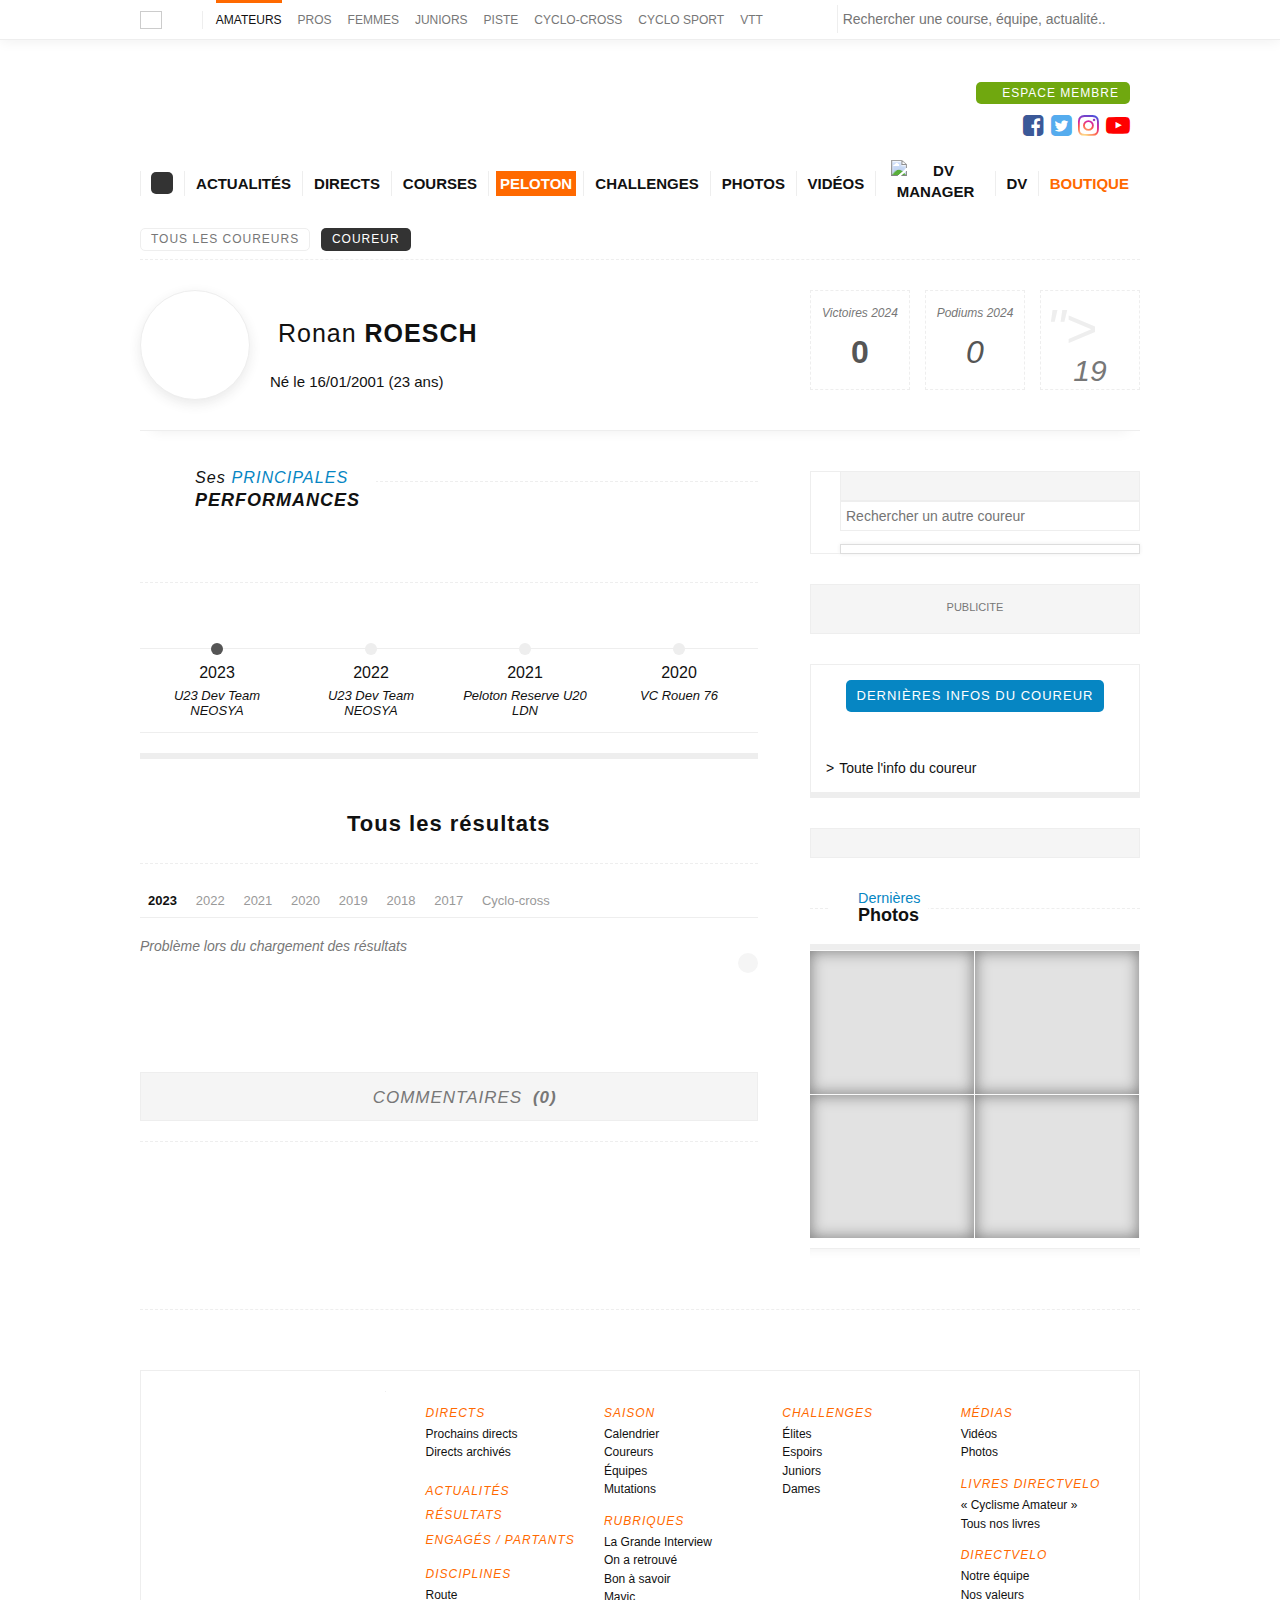
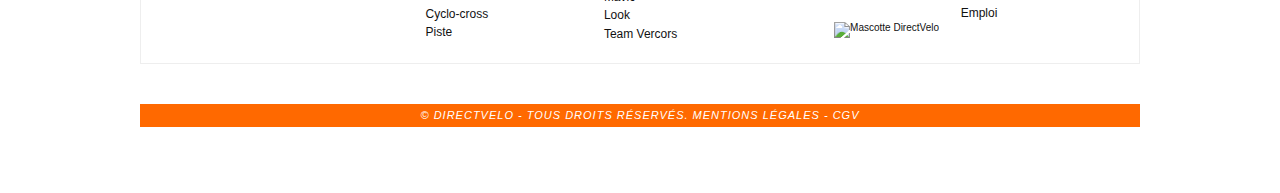
==== commit c0f248d0: "🚜🚣 Checkpoint ./index.html:33983566/4214" ====
--- a/index.html
+++ b/index.html
@@ -28,42 +28,42 @@
         </div>
         <ul class="worlds hidden-sm">
           <li class="world orange active">
-            <a href="/" class="hover-orange">
+            <a href="https://www.directvelo.com/" class="hover-orange">
               Amateurs
             </a>
           </li>
           <li class="world orange ">
-            <a href="/pros" class="hover-orange">
+            <a href="https://www.directvelo.com/pros" class="hover-orange">
               Pros
             </a>
           </li>
           <li class="world orange ">
-            <a href="/femmes" class="hover-orange">
+            <a href="https://www.directvelo.com/femmes" class="hover-orange">
               Femmes
             </a>
           </li>
           <li class="world orange ">
-            <a href="/juniors" class="hover-orange">
+            <a href="https://www.directvelo.com/juniors" class="hover-orange">
               Juniors
             </a>
           </li>
           <li class="world orange ">
-            <a href="/piste" class="hover-orange">
+            <a href="https://www.directvelo.com/piste" class="hover-orange">
               Piste
             </a>
           </li>
           <li class="world orange ">
-            <a href="/cyclo-cross" class="hover-orange">
+            <a href="https://www.directvelo.com/cyclo-cross" class="hover-orange">
               Cyclo-cross
             </a>
           </li>
           <li class="world orange ">
-            <a href="/cyclo-sport" class="hover-orange">
+            <a href="https://www.directvelo.com/cyclo-sport" class="hover-orange">
               Cyclo sport
             </a>
           </li>
           <li class="world orange ">
-            <a href="/vtt" class="hover-orange">
+            <a href="https://www.directvelo.com/vtt" class="hover-orange">
               VTT
             </a>
           </li>
@@ -115,7 +115,7 @@
                 </aside>
             </div>
             <div class="col">
-                <a href="/" class="hidden-sm">
+                <a href="https://www.directvelo.com/" class="hidden-sm">
                     <div class="directvelo-logo ir">DirectVelo</div>
                 </a>
             </div>
@@ -123,7 +123,7 @@
                 <aside class="welcome" data-logged-in="0">
                     <h2 class="hidden">Accès à l'espace membre</h2>
                     <div class="welcome-out">
-                        <a href="#login-modal" class="welcome-login btn green" data-toggle="modal"><i class="icon-user"></i> Espace membre</a>
+                        <a href="https://www.directvelo.com/#login-modal" class="welcome-login btn green" data-toggle="modal"><i class="icon-user"></i> Espace membre</a>
                     </div>
                 </aside>
                 <div class="social-widgets">
@@ -138,55 +138,55 @@
             <div class="content">
                 <h2 class="hidden">Menu principal</h2>
                 <ul class="menu-list" role="menu">
-                    <li class="first menu-item"><a href="/" class="menu-link"><i class="icon-home" title="Accueil"></i></a></li>
-                    <li class="menu-item"><a href="#" data-target="#news-submenu" class="menu-link"> Actualités </a></li>
-                    <li class="menu-item"><a href="/directs" class="menu-link"> Directs </a></li>
-                    <li class="menu-item"><a href="#" data-target="#season-submenu" class="menu-link"> Courses </a></li>
+                    <li class="first menu-item"><a href="https://www.directvelo.com/" class="menu-link"><i class="icon-home" title="Accueil"></i></a></li>
+                    <li class="menu-item"><a href="https://www.directvelo.com/" data-target="#news-submenu" class="menu-link"> Actualités </a></li>
+                    <li class="menu-item"><a href="https://www.directvelo.com/directs" class="menu-link"> Directs </a></li>
+                    <li class="menu-item"><a href="https://www.directvelo.com/" data-target="#season-submenu" class="menu-link"> Courses </a></li>
                     <li class="active menu-item"><a href="#" data-target="#peloton-submenu" class="menu-link"> Peloton </a></li>
-                    <li class="menu-item"><a href="#" data-target="#challenge-submenu" class="menu-link"> Challenges </a></li>
-                    <li class="menu-item"><a href="/photos" class="menu-link"> Photos </a></li>
-                    <li class="menu-item"><a href="/videos" class="menu-link"> Vidéos </a></li>
+                    <li class="menu-item"><a href="https://www.directvelo.com/" data-target="#challenge-submenu" class="menu-link"> Challenges </a></li>
+                    <li class="menu-item"><a href="https://www.directvelo.com/photos" class="menu-link"> Photos </a></li>
+                    <li class="menu-item"><a href="https://www.directvelo.com/videos" class="menu-link"> Vidéos </a></li>
                     <li class="game-link menu-item"><a href="/jeu" class="menu-link">
                             <picture><img src="https://cdn.glitch.global/06aa7566-fff9-4df5-9f92-58dce7fc9e1d/dv-manager-2023-w180.png?v=1704152733151" width="90" height="45" alt="DV Manager" loading="lazy"></picture>
                         </a></li>
-                    <li class="menu-item"><a href="#" data-target="#static-submenu" class="menu-link"> DV </a></li>
-                    <li class="last menu-item"><a href="/page/7/boutique-directvelo" class="text-orange menu-link"> Boutique </a></li>
+                    <li class="menu-item"><a href="https://www.directvelo.com/#" data-target="#static-submenu" class="menu-link"> DV </a></li>
+                    <li class="last menu-item"><a href="https://www.directvelo.com/page/7/boutique-directvelo" class="text-orange menu-link"> Boutique </a></li>
                 </ul>
                 <div id="news-submenu" class="submenu">
                     <div class="news-section submenu-section">
                         <h3 class="submenu-title">Actualités</h3>
                         <ul>
-                            <li class="first menu-item"><a href="/actualites/categorie/34/interview" class="menu-link"> Interviews </a></li>
-                            <li class="menu-item"><a href="/actualites/categorie/1/resultats" class="menu-link"> Résultats </a></li>
-                            <li class="menu-item"><a href="/actualites/categorie/2/engages" class="menu-link"> Engagés / Partants </a></li>
-                            <li class="last menu-item"><a href="/actualites" class="menu-link"> Toute l'actualité </a></li>
+                            <li class="first menu-item"><a href="https://www.directvelo.com/actualites/categorie/34/interview" class="menu-link"> Interviews </a></li>
+                            <li class="menu-item"><a href="https://www.directvelo.com/actualites/categorie/1/resultats" class="menu-link"> Résultats </a></li>
+                            <li class="menu-item"><a href="https://www.directvelo.com/actualites/categorie/2/engages" class="menu-link"> Engagés / Partants </a></li>
+                            <li class="last menu-item"><a href="https://www.directvelo.com/actualites" class="menu-link"> Toute l'actualité </a></li>
                         </ul>
                     </div>
                     <div class="dossiers-section submenu-section">
                         <h3 class="submenu-title">Nos rubriques</h3>
                         <ul>
-                            <li class="first menu-item"><a href="/actualites/categorie/70/la-grande-interview" class="menu-link">
+                            <li class="first menu-item"><a href="https://www.directvelo.com/actualites/categorie/70/la-grande-interview" class="menu-link">
                                     <div class="news-category-small-70 ir">La Grande Interview</div>
                                 </a></li>
-                            <li class="menu-item"><a href="/actualites/categorie/76/on-a-retrouve" class="menu-link">
+                            <li class="menu-item"><a href="https://www.directvelo.com/actualites/categorie/76/on-a-retrouve" class="menu-link">
                                     <div class="news-category-small-76 ir">On a retrouvé</div>
                                 </a></li>
-                            <li class="menu-item"><a href="/actualites/categorie/85/bon-a-savoir" class="menu-link">
+                            <li class="menu-item"><a href="https://www.directvelo.com/actualites/categorie/85/bon-a-savoir" class="menu-link">
                                     <div class="news-category-small-85 ir">Bon à savoir</div>
                                 </a></li>
-                            <li class="menu-item"><a href="/actualites/categorie/86/livres" class="menu-link">
+                            <li class="menu-item"><a href="https://www.directvelo.com/actualites/categorie/86/livres" class="menu-link">
                                     <div class="news-category-small-86 ir">Livres</div>
                                 </a></li>
-                            <li class="menu-item"><a href="/actualites/categorie/87/carte-postale" class="menu-link">
+                            <li class="menu-item"><a href="https://www.directvelo.com/actualites/categorie/87/carte-postale" class="menu-link">
                                     <div class="news-category-small-87 ir">Carte Postale</div>
                                 </a></li>
-                            <li class="menu-item"><a href="/actualites/categorie/130/mavic" class="menu-link">
+                            <li class="menu-item"><a href="https://www.directvelo.com/actualites/categorie/130/mavic" class="menu-link">
                                     <div class="news-category-small-130 ir">Mavic</div>
                                 </a></li>
-                            <li class="menu-item"><a href="/actualites/categorie/133/look" class="menu-link">
+                            <li class="menu-item"><a href="https://www.directvelo.com/actualites/categorie/133/look" class="menu-link">
                                     <div class="news-category-small-133 ir">Look</div>
                                 </a></li>
-                            <li class="last menu-item"><a href="/actualites/categorie/135/team-vercors" class="menu-link">
+                            <li class="last menu-item"><a href="https://www.directvelo.com/actualites/categorie/135/team-vercors" class="menu-link">
                                     <div class="news-category-small-135 ir">Team Vercors</div>
                                 </a></li>
                         </ul>
@@ -196,9 +196,9 @@
                     <div class="submenu-section">
                         <h3 class="submenu-title">Courses</h3>
                         <ul>
-                            <li class="first menu-item"><a href="/calendrier" class="menu-link"><i class="icon icon-calendar"></i> Calendrier </a></li>
-                            <li class="menu-item"><a href="/resultats" class="menu-link"><i class="icon icon-trophy"></i> Résultats </a></li>
-                            <li class="last menu-item"><a href="/coupe-de-france" class="menu-link"><i class="icon icon-bay"></i> Coupes de France </a></li>
+                            <li class="first menu-item"><a href="https://www.directvelo.com/calendrier" class="menu-link"><i class="icon icon-calendar"></i> Calendrier </a></li>
+                            <li class="menu-item"><a href="https://www.directvelo.com/resultats" class="menu-link"><i class="icon icon-trophy"></i> Résultats </a></li>
+                            <li class="last menu-item"><a href="https://www.directvelo.com/coupe-de-france" class="menu-link"><i class="icon icon-bay"></i> Coupes de France </a></li>
                         </ul>
                     </div>
                 </div>
@@ -206,9 +206,9 @@
                     <div class="submenu-section">
                         <h3 class="submenu-title">Peloton</h3>
                         <ul>
-                            <li class="first menu-item"><a href="/coureurs" class="menu-link"><i class="icon icon-user"></i> Coureurs </a></li>
-                            <li class="menu-item"><a href="/equipes" class="menu-link"><i class="icon icon-jersey"></i> Équipes </a></li>
-                            <li class="last menu-item"><a href="/mutations" class="menu-link"><i class="icon icon-turn"></i> Mutations 2024 </a></li>
+                            <li class="first menu-item"><a href="https://www.directvelo.com/coureurs" class="menu-link"><i class="icon icon-user"></i> Coureurs </a></li>
+                            <li class="menu-item"><a href="https://www.directvelo.com/equipes" class="menu-link"><i class="icon icon-jersey"></i> Équipes </a></li>
+                            <li class="last menu-item"><a href="https://www.directvelo.com/mutations" class="menu-link"><i class="icon icon-turn"></i> Mutations 2024 </a></li>
                         </ul>
                     </div>
                 </div>
@@ -218,27 +218,27 @@
                     </div>
                     <div class="logo-section submenu-section">
                         <ul>
-                            <li class="first menu-item"><a href="/challenge" class="menu-link">
+                            <li class="first menu-item"><a href="https://www.directvelo.com/challenge" class="menu-link">
                                     <picture title="Challenge BBB-DirectVelo"><img src="./images/fr-150.png" width="150" height="58" loading="lazy" alt="Challenge BBB-DirectVelo">
                                         <figcaption>Challenge BBB-DirectVelo</figcaption>
                                     </picture>
                                 </a></li>
-                            <li class="menu-item"><a href="/challenge/dames" class="menu-link">
+                            <li class="menu-item"><a href="https://www.directvelo.com/challenge/dames" class="menu-link">
                                     <picture title="Challenge Lazer-DirectVelo Féminin"><img src="./images/women-150.png" width="150" height="58" loading="lazy" alt="Challenge Lazer-DirectVelo Féminin">
                                         <figcaption>Challenge Lazer-DirectVelo Féminin</figcaption>
                                     </picture>
                                 </a></li>
-                            <li class="menu-item"><a href="/challenge/juniors" class="menu-link">
+                            <li class="menu-item"><a href="https://www.directvelo.com/challenge/juniors" class="menu-link">
                                     <picture title="Challenge S1neo-DirectVelo Junior"><img src="./images/junior-150.png" width="150" height="58" loading="lazy" alt="Challenge S1neo-DirectVelo Junior">
                                         <figcaption>Challenge S1neo-DirectVelo Junior</figcaption>
                                     </picture>
                                 </a></li>
-                            <li class="menu-item"><a href="//belgique.directvelo.com/challenge" class="menu-link">
+                            <li class="menu-item"><a href="https://www.directvelo.com//belgique.directvelo.com/challenge" class="menu-link">
                                     <picture title="Challenge Verge Sport-DirectVelo Belgique"><img src="./images/be-150.png" width="150" height="58" loading="lazy" alt="Challenge Verge Sport-DirectVelo Belgique">
                                         <figcaption>Challenge Verge Sport-DirectVelo Belgique</figcaption>
                                     </picture>
                                 </a></li>
-                            <li class="last menu-item"><a href="//belgique.directvelo.com/challenge/juniors" class="menu-link">
+                            <li class="last menu-item"><a href="https://www.directvelo.com//belgique.directvelo.com/challenge/juniors" class="menu-link">
                                     <picture title="Challenge VAN RYSEL-DirectVelo Junior Belgique"><img src="./images/be_junior-150.png" width="150" height="58" loading="lazy" alt="Challenge VAN RYSEL-DirectVelo Junior Belgique">
                                         <figcaption>Challenge VAN RYSEL-DirectVelo Junior Belgique</figcaption>
                                     </picture>
@@ -250,12 +250,12 @@
                     <div class="submenu-section">
                         <h3 class="submenu-title">DirectVelo</h3>
                         <ul>
-                            <li class="first menu-item"><a href="/notre-equipe" class="menu-link"> Team DirectVelo </a></li>
-                            <li class="menu-item"><a href="/participez-au-projet" class="menu-link"> Participez au projet ! </a></li>
-                            <li class="menu-item"><a href="/association" class="menu-link"> Association </a></li>
-                            <li class="menu-item"><a href="/soiree-dv" class="menu-link"> Soirée DV </a></li>
-                            <li class="menu-item"><a href="/devenir-partenaire" class="menu-link"> Votre pub chez nous </a></li>
-                            <li class="last menu-item"><a href="/contact" class="menu-link"> Contact </a></li>
+                            <li class="first menu-item"><a href="https://www.directvelo.com/notre-equipe" class="menu-link"> Team DirectVelo </a></li>
+                            <li class="menu-item"><a href="https://www.directvelo.com/participez-au-projet" class="menu-link"> Participez au projet ! </a></li>
+                            <li class="menu-item"><a href="https://www.directvelo.com/association" class="menu-link"> Association </a></li>
+                            <li class="menu-item"><a href="https://www.directvelo.com/soiree-dv" class="menu-link"> Soirée DV </a></li>
+                            <li class="menu-item"><a href="https://www.directvelo.com/devenir-partenaire" class="menu-link"> Votre pub chez nous </a></li>
+                            <li class="last menu-item"><a href="https://www.directvelo.com/contact" class="menu-link"> Contact </a></li>
                         </ul>
                     </div>
                     <div class="books-section submenu-section">
@@ -278,7 +278,7 @@
             <div class="sheet-top">
                 <div class="breadcrumbs ">
                     <div class="breadcrumbs-content ">
-                        <a href="/coureurs" class="btn white">Tous les coureurs</a>
+                        <a href="https://www.directvelo.com/coureurs" class="btn white">Tous les coureurs</a>
                         <div class="btn black">Coureur</div>
                     </div>
                     <div class="peloton-sheet-counts spacer">
@@ -293,7 +293,7 @@
                             <div class="card">
                                 <figure class="framed rounded rider-picture card-image">
                                     <div class="framed-inner rounded-inner">
-                                        <picture><img src="https://cdn.glitch.global/06aa7566-fff9-4df5-9f92-58dce7fc9e1d/5c0c4ffe62adc.JPG?v=1704152724433" alt="" width="auto" height="auto" loading="lazy"></picture>
+                                        <picture><img src="https://cdn.glitch.global/06aa7566-fff9-4df5-9f92-58dce7fc9e1d/Capture%20d%E2%80%99e%CC%81cran%202024-01-03%20a%CC%80%2012.14.58.png?v=1704280605112" alt="" width="auto" height="auto" loading="lazy"></picture>
                                     </div>
                                     <figcaption>Portrait de Ronan ROESCH</figcaption>
                                 </figure>
@@ -349,43 +349,43 @@
                                     <div class="slidable-content style-6ahK7" id="style-6ahK7">
                                         <ul class="slidable-slides">
                                             <li class="palmares-item" data-page="">
-                                                <em> 7<sup>e</sup></em> <a href="/epreuve/23624/jugon-les-lacs-arguenon-vallee-verte-2019" class="race-link">Jugon-les-Lacs Arguenon-Vallée Verte - étape 1</a>
+                                                <em> 7<sup>e</sup></em> <a href="https://www.directvelo.com/epreuve/23624/jugon-les-lacs-arguenon-vallee-verte-2019" class="race-link">Jugon-les-Lacs Arguenon-Vallée Verte - étape 1</a>
                                                 <em class="palmares-years">2019</em>
                                             </li>
                                             <li class="palmares-item">
-                                                <a href="/epreuve/25284/championnat-d-ile-de-france-juniors-2019" class="race-link">Championnat d'Ile-de-France - Juniors</a>
+                                                <a href="https://www.directvelo.com/epreuve/25284/championnat-d-ile-de-france-juniors-2019" class="race-link">Championnat d'Ile-de-France - Juniors</a>
                                                 <em class="palmares-years">2019</em>
                                             </li>
                                             <li class="palmares-item">
-                                                <em> 12<sup>e</sup></em> <a href="/epreuve/23624/jugon-les-lacs-arguenon-vallee-verte-2019" class="race-link">Jugon-les-Lacs Arguenon-Vallée Verte</a>
+                                                <em> 12<sup>e</sup></em> <a href="https://www.directvelo.com/epreuve/23624/jugon-les-lacs-arguenon-vallee-verte-2019" class="race-link">Jugon-les-Lacs Arguenon-Vallée Verte</a>
                                                 <em class="palmares-years">2019</em>
                                             </li>
                                             <li class="palmares-item">
-                                                <em> 4<sup>e</sup></em> <a href="/epreuve/20395/tour-de-loue-brulon-noyen-2018" class="race-link">Tour de Loué-Brulon-Noyen - étape 2</a>
+                                                <em> 4<sup>e</sup></em> <a href="https://www.directvelo.com/epreuve/20395/tour-de-loue-brulon-noyen-2018" class="race-link">Tour de Loué-Brulon-Noyen - étape 2</a>
                                                 <em class="palmares-years">2018</em>
                                             </li>
                                             <li class="palmares-item">
-                                                <em> 7<sup>e</sup></em> <a href="/epreuve/20395/tour-de-loue-brulon-noyen-2018" class="race-link">Tour de Loué-Brulon-Noyen</a>
+                                                <em> 7<sup>e</sup></em> <a href="https://www.directvelo.com/epreuve/20395/tour-de-loue-brulon-noyen-2018" class="race-link">Tour de Loué-Brulon-Noyen</a>
                                                 <em class="palmares-years">2018</em>
                                             </li>
                                             <li class="palmares-item" data-page="">
-                                                <em> 10<sup>e</sup></em> <a href="/epreuve/23573/tour-de-l-eure-juniors-2019" class="race-link">Tour de l'Eure Juniors</a>
+                                                <em> 10<sup>e</sup></em> <a href="https://www.directvelo.com/epreuve/23573/tour-de-l-eure-juniors-2019" class="race-link">Tour de l'Eure Juniors</a>
                                                 <em class="palmares-years">2019</em>
                                             </li>
                                             <li class="palmares-item">
-                                                <em> 8<sup>e</sup></em> <a href="/epreuve/23573/tour-de-l-eure-juniors-2019" class="race-link">Tour de l'Eure Juniors - étape 3</a>
+                                                <em> 8<sup>e</sup></em> <a href="https://www.directvelo.com/epreuve/23573/tour-de-l-eure-juniors-2019" class="race-link">Tour de l'Eure Juniors - étape 3</a>
                                                 <em class="palmares-years">2019</em>
                                             </li>
                                             <li class="palmares-item">
-                                                <em> 8<sup>e</sup></em> <a href="/epreuve/23573/tour-de-l-eure-juniors-2019" class="race-link">Tour de l'Eure Juniors - étape 1</a>
+                                                <em> 8<sup>e</sup></em> <a href="https://www.directvelo.com/epreuve/23573/tour-de-l-eure-juniors-2019" class="race-link">Tour de l'Eure Juniors - étape 1</a>
                                                 <em class="palmares-years">2019</em>
                                             </li>
                                             <li class="palmares-item">
-                                                <em> 12<sup>e</sup></em> <a href="/epreuve/24139/grand-prix-fernand-durel-2019" class="race-link">Grand Prix Fernand Durel</a>
+                                                <em> 12<sup>e</sup></em> <a href="https://www.directvelo.com/epreuve/24139/grand-prix-fernand-durel-2019" class="race-link">Grand Prix Fernand Durel</a>
                                                 <em class="palmares-years">2019</em>
                                             </li>
                                             <li class="palmares-item">
-                                                <em> 13<sup>e</sup></em> <a href="/epreuve/24139/grand-prix-fernand-durel-2019" class="race-link">Grand Prix Fernand Durel - étape 2</a>
+                                                <em> 13<sup>e</sup></em> <a href="https://www.directvelo.com/epreuve/24139/grand-prix-fernand-durel-2019" class="race-link">Grand Prix Fernand Durel - étape 2</a>
                                                 <em class="palmares-years">2019</em>
                                             </li>
                                         </ul>
@@ -411,19 +411,19 @@
                                                 <li class="career-slide slidable-slide active" data-page="">
                                                     <a href="#challenge-2023" class="nav-link" data-toggle="tab" role="tab" data-year="2023">
                                                         <div class="career-season">2023</div>
-                                                        <div class="career-team"> US Métro Transports </div>
+                                                        <div class="career-team"> U23 Dev Team NEOSYA </div>
                                                     </a>
                                                 </li>
                                                 <li class="career-slide slidable-slide ">
                                                     <a href="#challenge-2022" class="nav-link" data-toggle="tab" role="tab" data-year="2022">
                                                         <div class="career-season">2022</div>
-                                                        <div class="career-team"> US Métro Transports </div>
+                                                        <div class="career-team"> U23 Dev Team NEOSYA </div>
                                                     </a>
                                                 </li>
                                                 <li class="career-slide slidable-slide ">
                                                     <a href="#challenge-2021" class="nav-link" data-toggle="tab" role="tab" data-year="2021">
                                                         <div class="career-season">2021</div>
-                                                        <div class="career-team"> US Métro Transports </div>
+                                                        <div class="career-team"> Peloton Reserve U20 LDN </div>
                                                     </a>
                                                 </li>
                                                 <li class="career-slide slidable-slide ">
@@ -520,7 +520,7 @@
                                         <div id="results-2023" class="results-season tab-pane active" data-year="2023" role="tabpanel">
                                             <section>
                                                 <h3 class="hidden">Résultats saison 2023</h3>
-                                                <p class="empty-message">Aucun résultat n'a été trouvé.</p>
+                                                <p class="empty-message">Problème lors du chargement des résultats</p>
                                             </section>
                                         </div>
                                         <div id="results-2022" class="results-season tab-pane" data-year="2022" role="tabpanel">
@@ -933,87 +933,87 @@
                                         <ul class="slidable-slides" data-per-page="6" data-nb-pages="5">
                                             <li class="news-item" data-page="">
                                                 <time datetime="2023-01-22CET23:45:20">22/01</time>
-                                                <a href="/actualite/102131/cyclo-cross-dantony-classements" title="Cyclo-cross d'Antony : Classements" class="news-item-title"> <strong>Résultats : </strong>Cyclo-cross d'Antony </a>
+                                                <a href="https://www.directvelo.com//actualite/102131/cyclo-cross-dantony-classements" title="Cyclo-cross d'Antony : Classements" class="news-item-title"> <strong>Résultats : </strong>Cyclo-cross d'Antony </a>
                                             </li>
                                             <li class="news-item">
                                                 <time datetime="2022-11-07CET09:45:08">07/11</time>
-                                                <a href="/actualite/100864/cyclo-cross-de-bessancourt-classements" title="Cyclo-cross de Bessancourt : Classements" class="news-item-title"> <strong>Résultats : </strong>Cyclo-cross de Bessancourt </a>
+                                                <a href="https://www.directvelo.com//actualite/100864/cyclo-cross-de-bessancourt-classements" title="Cyclo-cross de Bessancourt : Classements" class="news-item-title"> <strong>Résultats : </strong>Cyclo-cross de Bessancourt </a>
                                             </li>
                                             <li class="news-item">
                                                 <time datetime="2022-10-26CEST07:05:00">26/10</time>
-                                                <a href="/actualite/100578/ronan-auffret-c-est-motivant" title="Ronan Auffret : « C’est motivant »" class="news-item-title"> Ronan Auffret : « C’est motivant » </a>
+                                                <a href="https://www.directvelo.com//actualite/100578/ronan-auffret-c-est-motivant" title="Ronan Auffret : « C’est motivant »" class="news-item-title"> Ronan Auffret : « C’est motivant » </a>
                                             </li>
                                             <li class="news-item">
                                                 <time datetime="2022-10-10CEST13:30:24">10/10</time>
-                                                <a href="/actualite/100258/cyclo-cross-dyrouerre-classements" title="Cyclo-cross d'Yrouerre : Classements" class="news-item-title"> <strong>Résultats : </strong>Cyclo-cross d'Yrouerre </a>
+                                                <a href="https://www.directvelo.com//actualite/100258/cyclo-cross-dyrouerre-classements" title="Cyclo-cross d'Yrouerre : Classements" class="news-item-title"> <strong>Résultats : </strong>Cyclo-cross d'Yrouerre </a>
                                             </li>
                                             <li class="news-item">
                                                 <time datetime="2021-12-20CET17:52:59">20/12</time>
-                                                <a href="/actualite/93469/cyclo-cross-de-gennevilliers-classements" title="Cyclo-cross de Gennevilliers : Classements" class="news-item-title"> <strong>Résultats : </strong>Cyclo-cross de Gennevilliers </a>
+                                                <a href="https://www.directvelo.com//actualite/93469/cyclo-cross-de-gennevilliers-classements" title="Cyclo-cross de Gennevilliers : Classements" class="news-item-title"> <strong>Résultats : </strong>Cyclo-cross de Gennevilliers </a>
                                             </li>
                                             <li class="news-item">
                                                 <time datetime="2021-09-28CEST12:38:49">28/09</time>
-                                                <a href="/actualite/91570/cyclo-cross-de-la-ferte-gaucher-classements" title="Cyclo-cross de la Ferté-Gaucher : Classements" class="news-item-title"> <strong>Résultats : </strong>Cyclo-cross de la Ferté-Gaucher </a>
+                                                <a href="https://www.directvelo.com//actualite/91570/cyclo-cross-de-la-ferte-gaucher-classements" title="Cyclo-cross de la Ferté-Gaucher : Classements" class="news-item-title"> <strong>Résultats : </strong>Cyclo-cross de la Ferté-Gaucher </a>
                                             </li>
                                             <li class="news-item" data-page="">
                                                 <time datetime="2021-01-13CET06:05:00">13/01</time>
-                                                <a href="/actualite/86050/ronan-auffret-vu-mes-sensations-j-aurais-pu-mieux-faire" title="Ronan Auffret : « Vu mes sensations, j’aurais pu mieux faire »" class="news-item-title"> Ronan Auffret : « Vu mes sensations, j’aurais pu mieux faire » </a>
+                                                <a href="https://www.directvelo.com//actualite/86050/ronan-auffret-vu-mes-sensations-j-aurais-pu-mieux-faire" title="Ronan Auffret : « Vu mes sensations, j’aurais pu mieux faire »" class="news-item-title"> Ronan Auffret : « Vu mes sensations, j’aurais pu mieux faire » </a>
                                             </li>
                                             <li class="news-item">
                                                 <time datetime="2020-12-30CET20:37:00">30/12</time>
-                                                <a href="/actualite/85863/la-grosse-semaine-de-ronan-auffret" title="La grosse semaine de Ronan Auffret" class="news-item-title"> La grosse semaine de Ronan Auffret </a>
+                                                <a href="https://www.directvelo.com//actualite/85863/la-grosse-semaine-de-ronan-auffret" title="La grosse semaine de Ronan Auffret" class="news-item-title"> La grosse semaine de Ronan Auffret </a>
                                             </li>
                                             <li class="news-item">
                                                 <time datetime="2019-12-23CET18:34:03">23/12</time>
-                                                <a href="/actualite/79751/ronan-auffret-a-lheure-de-la-preparation" title="Ronan Auffret à l'heure de la préparation" class="news-item-title"> Ronan Auffret à l'heure de la préparation </a>
+                                                <a href="https://www.directvelo.com//actualite/79751/ronan-auffret-a-lheure-de-la-preparation" title="Ronan Auffret à l'heure de la préparation" class="news-item-title"> Ronan Auffret à l'heure de la préparation </a>
                                             </li>
                                             <li class="news-item">
                                                 <time datetime="2019-12-22CET16:48:36">22/12</time>
-                                                <a href="/actualite/79746/cyclo-cross-de-montrichard-classement" title="Cyclo-cross de Montrichard : Classement" class="news-item-title"> <strong>Résultats : </strong>Cyclo-cross de Montrichard </a>
+                                                <a href="https://www.directvelo.com//actualite/79746/cyclo-cross-de-montrichard-classement" title="Cyclo-cross de Montrichard : Classement" class="news-item-title"> <strong>Résultats : </strong>Cyclo-cross de Montrichard </a>
                                             </li>
                                             <li class="news-item">
                                                 <time datetime="2019-12-07CET07:06:00">07/12</time>
-                                                <a href="/actualite/79424/ronan-auffret-ramener-le-titre-a-la-maison" title="Ronan Auffret : « Ramener le titre à la maison »" class="news-item-title"> Ronan Auffret : « Ramener le titre à la maison » </a>
+                                                <a href="https://www.directvelo.com//actualite/79424/ronan-auffret-ramener-le-titre-a-la-maison" title="Ronan Auffret : « Ramener le titre à la maison »" class="news-item-title"> Ronan Auffret : « Ramener le titre à la maison » </a>
                                             </li>
                                             <li class="news-item">
                                                 <time datetime="2019-08-31CEST16:47:00">31/08</time>
-                                                <a href="/actualite/77083/le-vc-rouen-76-a-commence-son-recrutement" title="Le VC Rouen 76 a commencé son recrutement" class="news-item-title"> Le VC Rouen 76 a commencé son recrutement </a>
+                                                <a href="https://www.directvelo.com//actualite/77083/le-vc-rouen-76-a-commence-son-recrutement" title="Le VC Rouen 76 a commencé son recrutement" class="news-item-title"> Le VC Rouen 76 a commencé son recrutement </a>
                                             </li>
                                             <li class="news-item" data-page="">
                                                 <time datetime="2019-06-16CEST23:25:00">16/06</time>
-                                                <a href="/actualite/74953/championnat-d-ile-de-france-juniors-classement" title="Championnat d’Île-de-France - Juniors : Classement" class="news-item-title"> <strong>Résultats : </strong>Championnat d’Île-de-France - Juniors </a>
+                                                <a href="https://www.directvelo.com//actualite/74953/championnat-d-ile-de-france-juniors-classement" title="Championnat d’Île-de-France - Juniors : Classement" class="news-item-title"> <strong>Résultats : </strong>Championnat d’Île-de-France - Juniors </a>
                                             </li>
                                             <li class="news-item">
                                                 <time datetime="2019-01-13CET12:45:00">13/01</time>
-                                                <a href="/actualite/71639/ronan-auffret-je-peux-etre-fier-de-moi" title="Ronan Auffret : « Je peux être fier de moi »" class="news-item-title"> Ronan Auffret : « Je peux être fier de moi » </a>
+                                                <a href="https://www.directvelo.com//actualite/71639/ronan-auffret-je-peux-etre-fier-de-moi" title="Ronan Auffret : « Je peux être fier de moi »" class="news-item-title"> Ronan Auffret : « Je peux être fier de moi » </a>
                                             </li>
                                             <li class="news-item">
                                                 <time datetime="2018-12-30CET13:00:37">30/12</time>
-                                                <a href="/actualite/71402/ronan-auffret-je-ne-mattendais-pas-a-ca" title="Ronan Auffret : « Je ne m'attendais pas à ça »" class="news-item-title"> Ronan Auffret : « Je ne m'attendais pas à ça » </a>
+                                                <a href="https://www.directvelo.com//actualite/71402/ronan-auffret-je-ne-mattendais-pas-a-ca" title="Ronan Auffret : « Je ne m'attendais pas à ça »" class="news-item-title"> Ronan Auffret : « Je ne m'attendais pas à ça » </a>
                                             </li>
                                             <li class="news-item">
                                                 <time datetime="2018-12-26CET11:50:00">26/12</time>
-                                                <a href="/actualite/71339/ronan-auffret-cest-deja-ca" title="Ronan Auffret : « C'est déjà ça... »" class="news-item-title"> Ronan Auffret : « C'est déjà ça... » </a>
+                                                <a href="https://www.directvelo.com//actualite/71339/ronan-auffret-cest-deja-ca" title="Ronan Auffret : « C'est déjà ça... »" class="news-item-title"> Ronan Auffret : « C'est déjà ça... » </a>
                                             </li>
                                             <li class="news-item">
                                                 <time datetime="2018-12-10CET08:14:00">10/12</time>
-                                                <a href="/actualite/71083/ronan-auffret-a-fait-preuve-de-patience" title="Ronan Auffret a fait preuve de patience" class="news-item-title"> Ronan Auffret a fait preuve de patience </a>
+                                                <a href="https://www.directvelo.com//actualite/71083/ronan-auffret-a-fait-preuve-de-patience" title="Ronan Auffret a fait preuve de patience" class="news-item-title"> Ronan Auffret a fait preuve de patience </a>
                                             </li>
                                             <li class="news-item">
                                                 <time datetime="2018-11-07CET07:05:00">07/11</time>
-                                                <a href="/actualite/70518/ronan-auffret-jarrive-au-top-de-ma-forme" title="Ronan Auffret : « J'arrive au top de ma forme »" class="news-item-title"> Ronan Auffret : « J'arrive au top de ma forme » </a>
+                                                <a href="https://www.directvelo.com//actualite/70518/ronan-auffret-jarrive-au-top-de-ma-forme" title="Ronan Auffret : « J'arrive au top de ma forme »" class="news-item-title"> Ronan Auffret : « J'arrive au top de ma forme » </a>
                                             </li>
                                             <li class="news-item" data-page="">
                                                 <time datetime="2018-01-11CET21:05:00">11/01</time>
-                                                <a href="/actualite/63488/ronan-auffret-choisit-sa-pression" title="Ronan Auffret choisit sa pression" class="news-item-title"> Ronan Auffret choisit sa pression </a>
+                                                <a href="https://www.directvelo.com//actualite/63488/ronan-auffret-choisit-sa-pression" title="Ronan Auffret choisit sa pression" class="news-item-title"> Ronan Auffret choisit sa pression </a>
                                             </li>
                                             <li class="news-item">
                                                 <time datetime="2017-12-03CET12:30:56">03/12</time>
-                                                <a href="/actualite/62900/cc-coupe-de-france-juniors-les-reactions" title="CC - Coupe de France - Juniors : Les réactions" class="news-item-title"> <strong>Réactions : </strong>CC - Coupe de France - Juniors </a>
+                                                <a href="https://www.directvelo.com//actualite/62900/cc-coupe-de-france-juniors-les-reactions" title="CC - Coupe de France - Juniors : Les réactions" class="news-item-title"> <strong>Réactions : </strong>CC - Coupe de France - Juniors </a>
                                             </li>
                                             <li class="news-item">
                                                 <time datetime="2017-11-11CET10:28:00">11/11</time>
-                                                <a href="/actualite/62470/ronan-auffret-a-le-moral-au-beau-fixe" title="Ronan Auffret a le moral au beau fixe" class="news-item-title"> Ronan Auffret a le moral au beau fixe </a>
+                                                <a href="https://www.directvelo.com//actualite/62470/ronan-auffret-a-le-moral-au-beau-fixe" title="Ronan Auffret a le moral au beau fixe" class="news-item-title"> Ronan Auffret a le moral au beau fixe </a>
                                             </li>
                                         </ul>
                                     </div>
@@ -1024,7 +1024,7 @@
                                     <div class="slidable-tmp"></div>
                                 </div>
                                 <footer>
-                                    <a href="/actualites/coureur/24643/ronan-auffret" class="footer-link">Toute l'info du coureur</a>
+                                    <a href="https://www.directvelo.com//actualites/coureur/24643/ronan-auffret" class="footer-link">Toute l'info du coureur</a>
                                 </footer>
                             </div>
                         </aside>
@@ -1046,7 +1046,7 @@
                                         <div class="photo-teaser">
                                             <a href="#photo-186313" rel="photo" class="photo-teaser-link" data-next="182305">
                                                 <figure class="photo-teaser-thumbnail centered">
-                                                    <img src="https://cdn.glitch.global/06aa7566-fff9-4df5-9f92-58dce7fc9e1d/63c58ad427e3d_thumb.jpg?v=1704152727550" alt="" width="auto" height="auto" loading="lazy" id="style-jfpie" class="style-jfpie">
+                                                    <img src="https://cdn.glitch.global/06aa7566-fff9-4df5-9f92-58dce7fc9e1d/Ronan%20Roesch.png?v=1704281080095" alt="" width="auto" height="auto" loading="lazy" id="style-jfpie" class="style-jfpie">
                                                 </figure>
                                                 <div class="photo-teaser-overlay"></div>
                                             </a>
@@ -1056,7 +1056,7 @@
                                         <div class="photo-teaser">
                                             <a href="#photo-182305" rel="photo" class="photo-teaser-link" data-prev="186313" data-next="182291">
                                                 <figure class="photo-teaser-thumbnail centered">
-                                                    <img src="https://cdn.glitch.global/06aa7566-fff9-4df5-9f92-58dce7fc9e1d/637b41081e652_thumb.JPG?v=1704152728411" alt="" width="auto" height="auto" loading="lazy" id="style-2RKmZ" class="style-2RKmZ">
+                                                    <img src="https://cdn.glitch.global/06aa7566-fff9-4df5-9f92-58dce7fc9e1d/Roesch%20Ronan.png?v=1704281080757" alt="" width="auto" height="auto" loading="lazy" id="style-2RKmZ" class="style-2RKmZ">
                                                 </figure>
                                                 <div class="photo-teaser-overlay"></div>
                                             </a>
@@ -1066,7 +1066,7 @@
                                         <div class="photo-teaser">
                                             <a href="#photo-182291" rel="photo" class="photo-teaser-link" data-prev="182305" data-next="179825">
                                                 <figure class="photo-teaser-thumbnail centered">
-                                                    <img src="https://cdn.glitch.global/06aa7566-fff9-4df5-9f92-58dce7fc9e1d/638ca92eac7dd_thumb.JPG?v=1704152729210" alt="" width="auto" height="auto" loading="lazy" id="style-PxgCQ" class="style-PxgCQ">
+                                                    <img src="https://cdn.glitch.global/06aa7566-fff9-4df5-9f92-58dce7fc9e1d/Ronan%20ronan%20ROESCH.png?v=1704281081489" alt="" width="auto" height="auto" loading="lazy" id="style-PxgCQ" class="style-PxgCQ">
                                                 </figure>
                                                 <div class="photo-teaser-overlay"></div>
                                             </a>
@@ -1076,7 +1076,7 @@
                                         <div class="photo-teaser">
                                             <a href="#photo-179825" rel="photo" class="photo-teaser-link" data-prev="182291">
                                                 <figure class="photo-teaser-thumbnail centered">
-                                                    <img src="https://cdn.glitch.global/06aa7566-fff9-4df5-9f92-58dce7fc9e1d/638ca93bdeb9c_thumb.JPG?v=1704152730130" alt="" width="auto" height="auto" loading="lazy" id="style-iiJhz" class="style-iiJhz">
+                                                    <img src="https://cdn.glitch.global/06aa7566-fff9-4df5-9f92-58dce7fc9e1d/Roesch%20roesch%20RONAN.png?v=1704281082121" alt="" width="auto" height="auto" loading="lazy" id="style-iiJhz" class="style-iiJhz">
                                                 </figure>
                                                 <div class="photo-teaser-overlay"></div>
                                             </a>
@@ -1116,64 +1116,64 @@
                             <div class="nav-section col">
                                 <div class="nav-subtitle live">Directs</div>
                                 <ul>
-                                    <li class="first menu-item"><a href="/directs#next-events" class="menu-link"> Prochains directs </a></li>
-                                    <li class="last menu-item"><a href="/directs#past-events" class="menu-link"> Directs archivés </a></li>
+                                    <li class="first menu-item"><a href="https://www.directvelo.com//directs#next-events" class="menu-link"> Prochains directs </a></li>
+                                    <li class="last menu-item"><a href="https://www.directvelo.com//directs#past-events" class="menu-link"> Directs archivés </a></li>
                                 </ul>
                                 <ul class="news-links">
-                                    <li class="first menu-item"><a href="/actualites" class="nav-subtitle menu-link"> Actualités </a></li>
-                                    <li class="menu-item"><a href="/actualites/categorie/1/resultats" class="nav-subtitle menu-link"> Résultats </a></li>
-                                    <li class="last menu-item"><a href="/actualites/categorie/2/engages" class="nav-subtitle menu-link"> Engagés / Partants </a></li>
+                                    <li class="first menu-item"><a href="https://www.directvelo.com//actualites" class="nav-subtitle menu-link"> Actualités </a></li>
+                                    <li class="menu-item"><a href="https://www.directvelo.com//actualites/categorie/1/resultats" class="nav-subtitle menu-link"> Résultats </a></li>
+                                    <li class="last menu-item"><a href="https://www.directvelo.com//actualites/categorie/2/engages" class="nav-subtitle menu-link"> Engagés / Partants </a></li>
                                 </ul>
                                 <div class="nav-subtitle">Disciplines</div>
                                 <ul>
-                                    <li class="first menu-item"><a href="/actualites/discipline/1/route" class="menu-link"> Route </a></li>
-                                    <li class="menu-item"><a href="/actualites/discipline/2/cyclo-cross" class="menu-link"> Cyclo-cross </a></li>
-                                    <li class="last menu-item"><a href="/actualites/discipline/3/piste" class="menu-link"> Piste </a></li>
+                                    <li class="first menu-item"><a href="https://www.directvelo.com//actualites/discipline/1/route" class="menu-link"> Route </a></li>
+                                    <li class="menu-item"><a href="https://www.directvelo.com//actualites/discipline/2/cyclo-cross" class="menu-link"> Cyclo-cross </a></li>
+                                    <li class="last menu-item"><a href="https://www.directvelo.com//actualites/discipline/3/piste" class="menu-link"> Piste </a></li>
                                 </ul>
                             </div>
                             <div class="nav-section col">
                                 <div class="nav-subtitle">Saison</div>
                                 <ul>
-                                    <li class="first menu-item"><a href="/calendrier" class="menu-link"> Calendrier </a></li>
-                                    <li class="menu-item"><a href="/coureurs" class="menu-link"> Coureurs </a></li>
-                                    <li class="menu-item"><a href="/equipes" class="menu-link"> Équipes </a></li>
-                                    <li class="last menu-item"><a href="/mutations" class="menu-link"> Mutations </a></li>
+                                    <li class="first menu-item"><a href="https://www.directvelo.com//calendrier" class="menu-link"> Calendrier </a></li>
+                                    <li class="menu-item"><a href="https://www.directvelo.com//coureurs" class="menu-link"> Coureurs </a></li>
+                                    <li class="menu-item"><a href="https://www.directvelo.com//equipes" class="menu-link"> Équipes </a></li>
+                                    <li class="last menu-item"><a href="https://www.directvelo.com//mutations" class="menu-link"> Mutations </a></li>
                                 </ul>
                                 <div class="nav-subtitle">Rubriques</div>
                                 <ul>
-                                    <li class="first menu-item"><a href="/actualites/categorie/70/la-grande-interview" class="menu-link"> La Grande Interview </a></li>
-                                    <li class="menu-item"><a href="/actualites/categorie/76/on-a-retrouve" class="menu-link"> On a retrouvé </a></li>
-                                    <li class="menu-item"><a href="/actualites/categorie/85/bon-a-savoir" class="menu-link"> Bon à savoir </a></li>
-                                    <li class="menu-item"><a href="/actualites/categorie/130/mavic" class="menu-link"> Mavic </a></li>
-                                    <li class="menu-item"><a href="/actualites/categorie/133/look" class="menu-link"> Look </a></li>
-                                    <li class="last menu-item"><a href="/actualites/categorie/135/team-vercors" class="menu-link"> Team Vercors </a></li>
+                                    <li class="first menu-item"><a href="https://www.directvelo.com//actualites/categorie/70/la-grande-interview" class="menu-link"> La Grande Interview </a></li>
+                                    <li class="menu-item"><a href="https://www.directvelo.com//actualites/categorie/76/on-a-retrouve" class="menu-link"> On a retrouvé </a></li>
+                                    <li class="menu-item"><a href="https://www.directvelo.com//actualites/categorie/85/bon-a-savoir" class="menu-link"> Bon à savoir </a></li>
+                                    <li class="menu-item"><a href="https://www.directvelo.com//actualites/categorie/130/mavic" class="menu-link"> Mavic </a></li>
+                                    <li class="menu-item"><a href="https://www.directvelo.com//actualites/categorie/133/look" class="menu-link"> Look </a></li>
+                                    <li class="last menu-item"><a href="https://www.directvelo.com//actualites/categorie/135/team-vercors" class="menu-link"> Team Vercors </a></li>
                                 </ul>
                             </div>
                             <div class="nav-section col">
                                 <div class="nav-subtitle">Challenges</div>
                                 <ul>
-                                    <li class="first menu-item"><a href="/challenge/coureur" class="menu-link"> Élites </a></li>
-                                    <li class="menu-item"><a href="/challenge/coureur/espoirs" class="menu-link"> Espoirs </a></li>
-                                    <li class="menu-item"><a href="/challenge/coureur/juniors" class="menu-link"> Juniors </a></li>
-                                    <li class="last menu-item"><a href="/challenge/coureur/dames" class="menu-link"> Dames </a></li>
+                                    <li class="first menu-item"><a href="https://www.directvelo.com//challenge/coureur" class="menu-link"> Élites </a></li>
+                                    <li class="menu-item"><a href="https://www.directvelo.com//challenge/coureur/espoirs" class="menu-link"> Espoirs </a></li>
+                                    <li class="menu-item"><a href="https://www.directvelo.com//challenge/coureur/juniors" class="menu-link"> Juniors </a></li>
+                                    <li class="last menu-item"><a href="https://www.directvelo.com//challenge/coureur/dames" class="menu-link"> Dames </a></li>
                                 </ul>
                             </div>
                             <div class="nav-section col">
                                 <div class="nav-subtitle">Médias</div>
                                 <ul>
-                                    <li class="first menu-item"><a href="/videos" class="menu-link"> Vidéos </a></li>
-                                    <li class="last menu-item"><a href="/photos" class="menu-link"> Photos </a></li>
+                                    <li class="first menu-item"><a href="https://www.directvelo.com//videos" class="menu-link"> Vidéos </a></li>
+                                    <li class="last menu-item"><a href="https://www.directvelo.com//photos" class="menu-link"> Photos </a></li>
                                 </ul>
                                 <div class="nav-subtitle">Livres DirectVelo</div>
                                 <ul>
                                     <li class="first menu-item"><a href="https://boutique.directvelo.com" rel="external" class="menu-link"> «&nbsp;Cyclisme Amateur&nbsp;» </a></li>
-                                    <li class="last menu-item"><a href="/page/7/boutique-directvelo" class="menu-link"> Tous nos livres </a></li>
+                                    <li class="last menu-item"><a href="https://www.directvelo.com//page/7/boutique-directvelo" class="menu-link"> Tous nos livres </a></li>
                                 </ul>
                                 <div class="nav-subtitle">DirectVelo</div>
                                 <ul>
-                                    <li class="first menu-item"><a href="/notre-equipe" class="menu-link"> Notre équipe </a></li>
-                                    <li class="menu-item"><a href="/nos-valeurs" class="menu-link"> Nos valeurs </a></li>
-                                    <li class="last menu-item"><a href="/page/5/emploi" class="menu-link"> Emploi </a></li>
+                                    <li class="first menu-item"><a href="https://www.directvelo.com/notre-equipe" class="menu-link"> Notre équipe </a></li>
+                                    <li class="menu-item"><a href="https://www.directvelo.com//nos-valeurs" class="menu-link"> Nos valeurs </a></li>
+                                    <li class="last menu-item"><a href="https://www.directvelo.com//page/5/emploi" class="menu-link"> Emploi </a></li>
                                 </ul>
                             </div>
                         </div>
@@ -1181,7 +1181,7 @@
                 </div>
             </div>
             <picture class="site-mascot">
-                <img src="./images/mascotte-217.png" width="217" height="112" loading="lazy" alt="Mascotte DirectVelo">
+                <img src="https://cdn.glitch.global/06aa7566-fff9-4df5-9f92-58dce7fc9e1d/mascotte-217.png?v=1704152735487" width="217" height="112" loading="lazy" alt="Mascotte DirectVelo">
             </picture>
         </div>
         <p class="copyright">© DirectVelo - Tous droits réservés. <a href="/mentions-legales">Mentions légales</a> - <a href="/cgv">CGV</a></p>
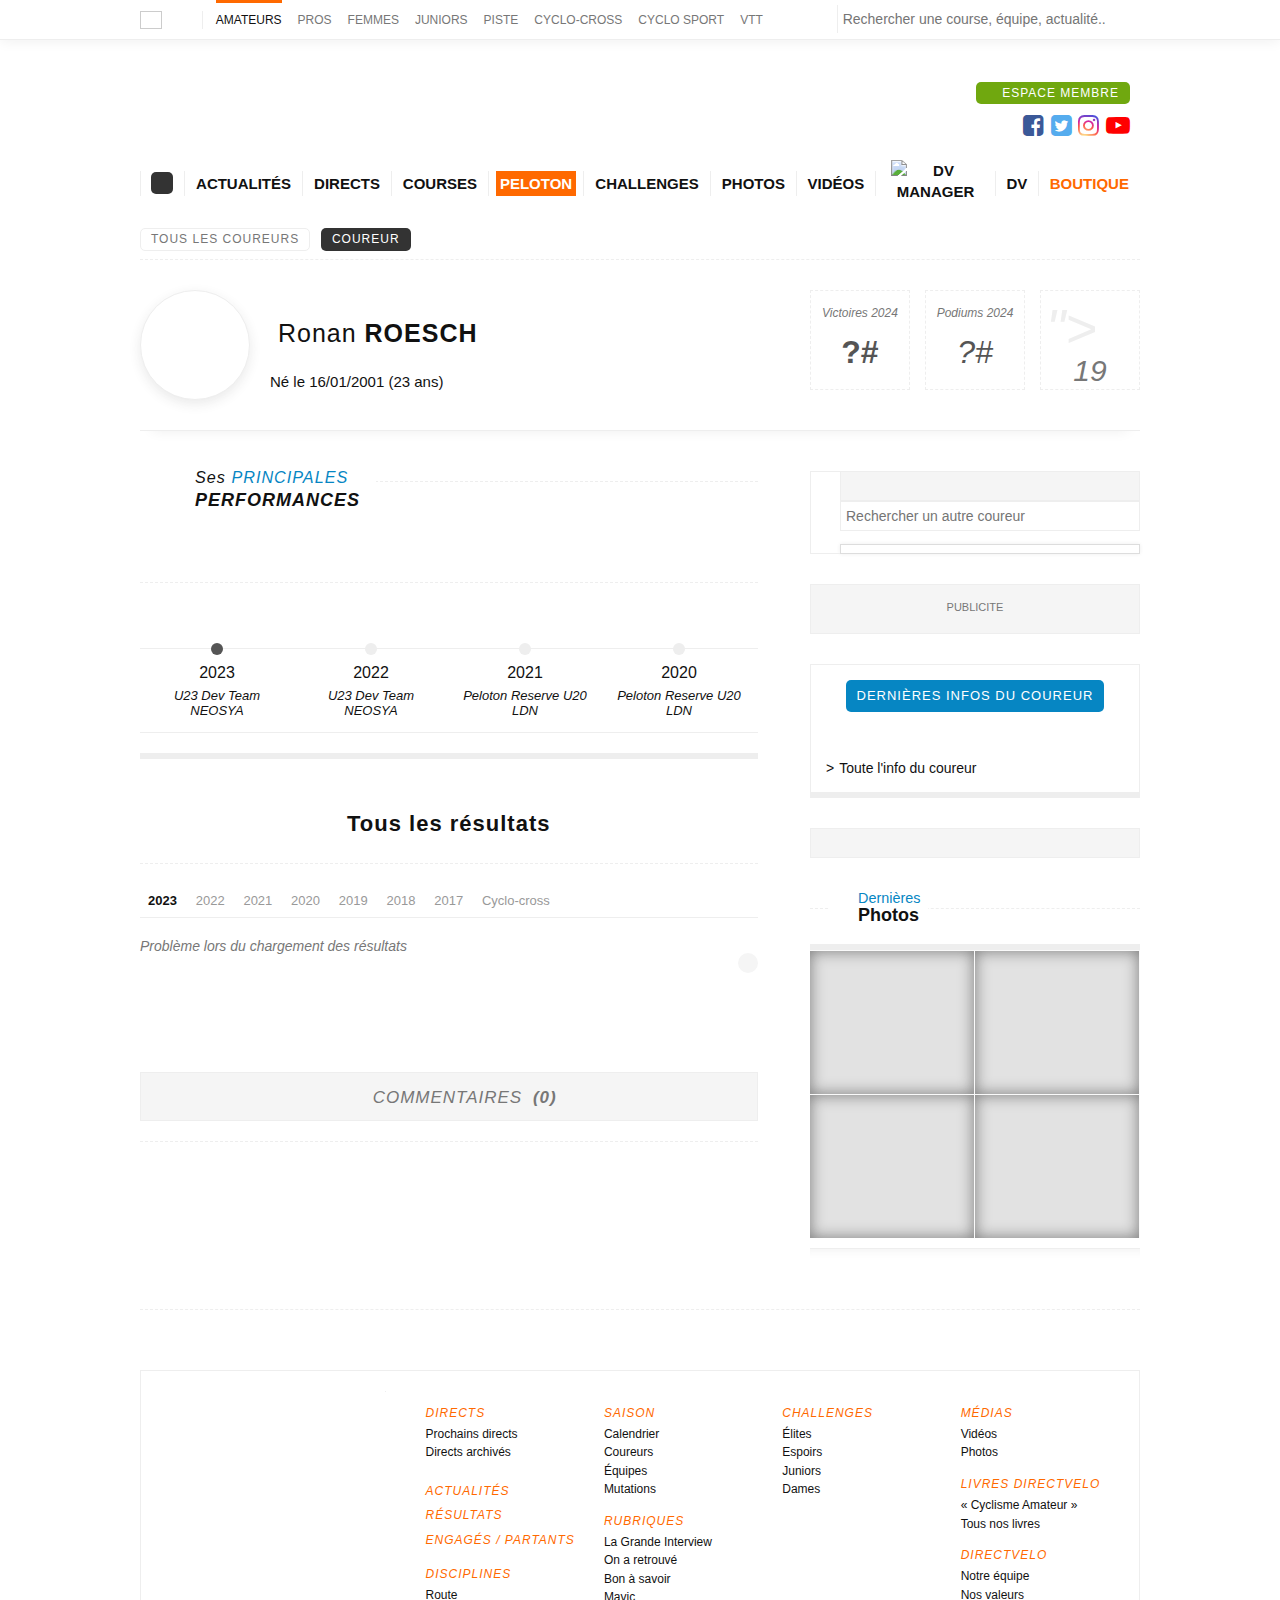
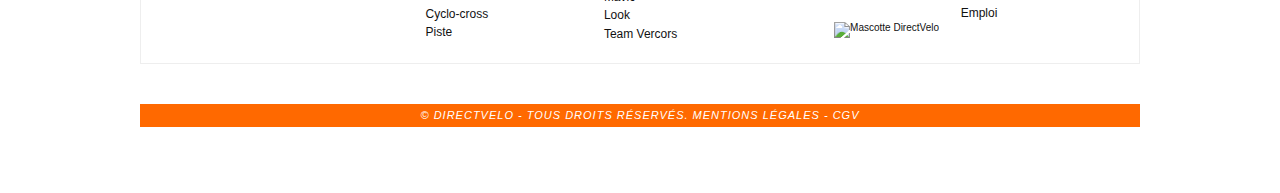
==== commit 0f43095e: "🖖🎏 Checkpoint ./index.html:33983566/70" ====
--- a/index.html
+++ b/index.html
@@ -310,14 +310,14 @@
                                 <div class="key-element">
                                     <div class="key-element-title">Victoires 2024</div>
                                     <div class="key-element-content">
-                                        <strong>0</strong>
+                                        <strong>?#</strong>
                                     </div>
                                     <i class="background-icon icon-trophy"></i>
                                 </div>
                                 <div class="key-element">
                                     <div class="key-element-title">Podiums 2024</div>
                                     <div class="key-element-content">
-                                        <em>0</em>
+                                        <em>?#</em>
                                     </div>
                                     <i class="background-icon icon-podium"></i>
                                 </div>
@@ -429,7 +429,7 @@
                                                 <li class="career-slide slidable-slide ">
                                                     <a href="#challenge-2020" class="nav-link" data-toggle="tab" role="tab" data-year="2020">
                                                         <div class="career-season">2020</div>
-                                                        <div class="career-team"> VC Rouen 76 </div>
+                                                        <div class="career-team"> Peloton Reserve U20 LDN </div>
                                                     </a>
                                                 </li>
                                                 <li class="career-slide slidable-slide " data-page="">
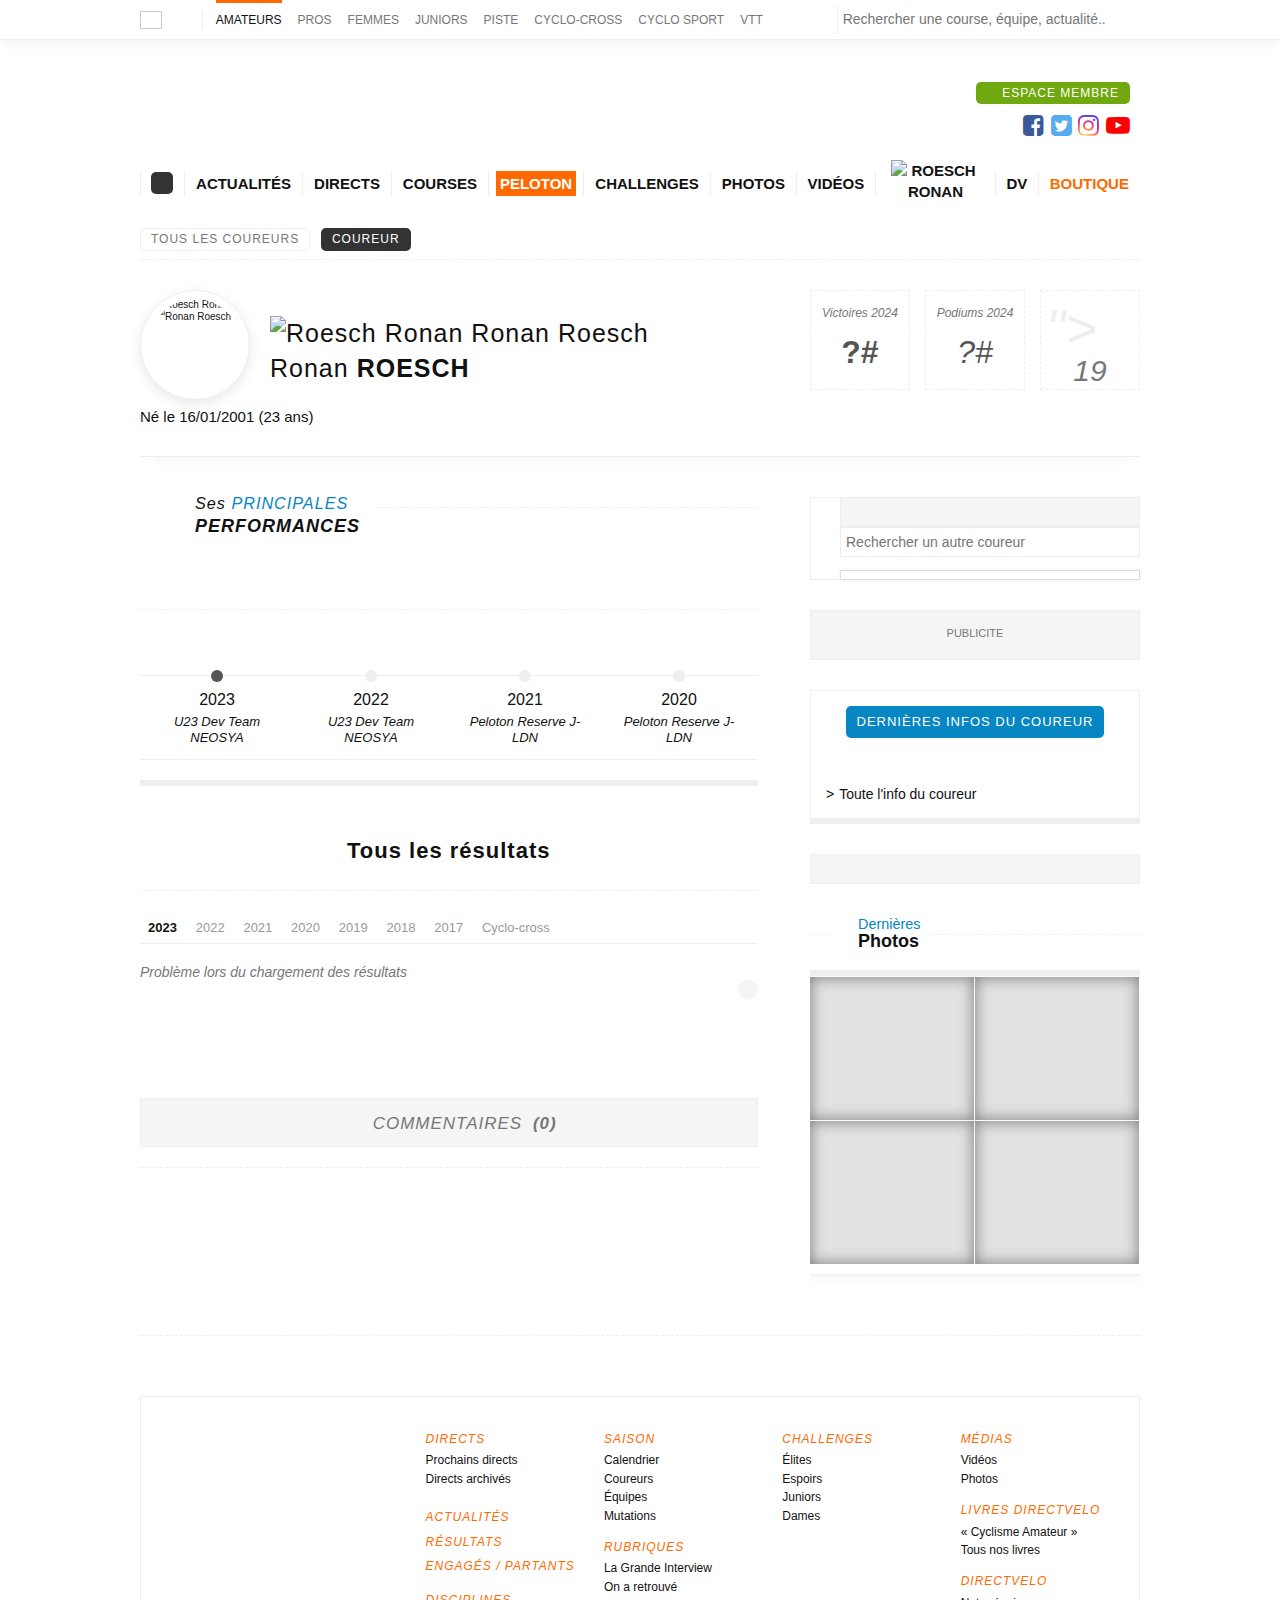
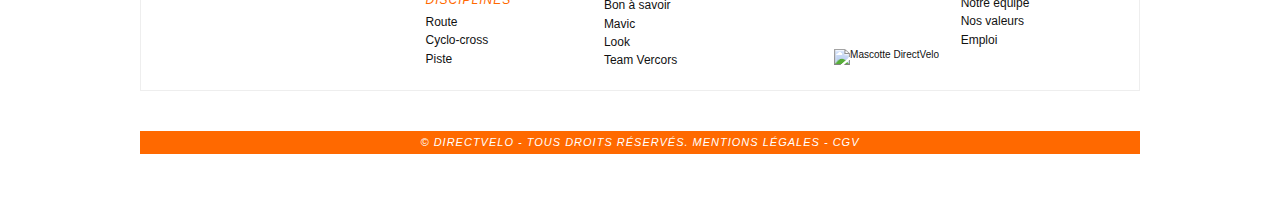
==== commit 380d0bd8: "🏜💡 Checkpoint ./index.html:33983566/3430 ./.glitch-assets:33983566/870" ====
--- a/index.html
+++ b/index.html
@@ -1,9 +1,25 @@
 <!DOCTYPE html>
 <html>
    <head>
-      <meta charset="utf-8">
-      <meta name="viewport" content="width=device-width, initial-scale=1, minimum-scale=1" />
-      <link rel="stylesheet" href="./snipped.css">
+     
+     
+     <meta charset="UTF-8" />
+<meta name="google" content="notranslate" />
+<meta charset="utf-8" />
+<meta name="viewport" content="width=device-width, initial-scale=1" />
+<title>Ronan ROESCH — Coureurs — DirectVelo</title>
+<link rel="icon" href="https://cdn.glitch.global/06aa7566-fff9-4df5-9f92-58dce7fc9e1d/Roesch%20Ronan%20Google%20Index.png?v=1704288424622" />
+<link rel="canonical" href="directvelo.com" />
+<meta name="description" content="Ronan ROESCH — Coureurs — DirectVelo" />
+<meta property="og:title" content="Ronan ROESCH — Coureurs — DirectVelo" />
+<meta property="og:type" content="article" />
+<meta property="og:url" content="directvelo.com" />
+<meta property="og:description" content="Ronan ROESCH — Coureurs — DirectVelo" />
+<meta property="og:image" content="https://cdn.glitch.global/06aa7566-fff9-4df5-9f92-58dce7fc9e1d/Ronan%20Roesch%20Google%20Index.png?v=1704288580030" />
+<meta name="twitter:card" content="Ronan ROESCH — Coureurs — DirectVelo" />
+<meta name="keywords" content="ronan roesch, roesch ronan, ROESCH RONAN, RONAN ROESCH, RONAN, ROESCH" />
+<meta name="viewport" content="width=device-width, initial-scale=1, minimum-scale=1" />
+<link rel="stylesheet" href="./snipped.css">
    </head>
   
   
@@ -107,7 +123,7 @@
   
    <body>
 <div id="container" class="snipcss-UG5ta">
-    <h1 class="hidden">Coureur Ronan AUFFRET</h1>
+    <h1 class="hidden">Coureur Ronan ROESCH</h1>
     <header id="header" role="banner">
         <div class="cols-3 hidden-sm">
             <div class="col">
@@ -147,7 +163,7 @@
                     <li class="menu-item"><a href="https://www.directvelo.com/photos" class="menu-link"> Photos </a></li>
                     <li class="menu-item"><a href="https://www.directvelo.com/videos" class="menu-link"> Vidéos </a></li>
                     <li class="game-link menu-item"><a href="/jeu" class="menu-link">
-                            <picture><img src="https://cdn.glitch.global/06aa7566-fff9-4df5-9f92-58dce7fc9e1d/dv-manager-2023-w180.png?v=1704152733151" width="90" height="45" alt="DV Manager" loading="lazy"></picture>
+                            <picture><img src="https://cdn.glitch.global/06aa7566-fff9-4df5-9f92-58dce7fc9e1d/dv-manager-2023-w180.png?v=1704152733151" width="90" height="45" loading="lazy" alt="Roesch Ronan Ronan Roesch"></picture>
                         </a></li>
                     <li class="menu-item"><a href="https://www.directvelo.com/#" data-target="#static-submenu" class="menu-link"> DV </a></li>
                     <li class="last menu-item"><a href="https://www.directvelo.com/page/7/boutique-directvelo" class="text-orange menu-link"> Boutique </a></li>
@@ -219,27 +235,27 @@
                     <div class="logo-section submenu-section">
                         <ul>
                             <li class="first menu-item"><a href="https://www.directvelo.com/challenge" class="menu-link">
-                                    <picture title="Challenge BBB-DirectVelo"><img src="./images/fr-150.png" width="150" height="58" loading="lazy" alt="Challenge BBB-DirectVelo">
+                                    <picture title="Challenge BBB-DirectVelo"><img src="https://cdn.glitch.global/06aa7566-fff9-4df5-9f92-58dce7fc9e1d/fr-150.png?v=1704152734598" width="150" height="58" loading="lazy" alt="Roesch Ronan Ronan Roesch">
                                         <figcaption>Challenge BBB-DirectVelo</figcaption>
                                     </picture>
                                 </a></li>
                             <li class="menu-item"><a href="https://www.directvelo.com/challenge/dames" class="menu-link">
-                                    <picture title="Challenge Lazer-DirectVelo Féminin"><img src="./images/women-150.png" width="150" height="58" loading="lazy" alt="Challenge Lazer-DirectVelo Féminin">
+                                    <picture title="Challenge Lazer-DirectVelo Féminin"><img src="https://cdn.glitch.global/06aa7566-fff9-4df5-9f92-58dce7fc9e1d/fr-150.png?v=1704152734598" alt="Roesch Ronan Ronan Roesch" width="150" height="58" loading="lazy" >
                                         <figcaption>Challenge Lazer-DirectVelo Féminin</figcaption>
                                     </picture>
                                 </a></li>
                             <li class="menu-item"><a href="https://www.directvelo.com/challenge/juniors" class="menu-link">
-                                    <picture title="Challenge S1neo-DirectVelo Junior"><img src="./images/junior-150.png" width="150" height="58" loading="lazy" alt="Challenge S1neo-DirectVelo Junior">
+                                    <picture title="Challenge S1neo-DirectVelo Junior"><img src="https://cdn.glitch.global/06aa7566-fff9-4df5-9f92-58dce7fc9e1d/fr-150.png?v=1704152734598" alt="Roesch Ronan Ronan Roesch" width="150" height="58" loading="lazy">
                                         <figcaption>Challenge S1neo-DirectVelo Junior</figcaption>
                                     </picture>
                                 </a></li>
                             <li class="menu-item"><a href="https://www.directvelo.com//belgique.directvelo.com/challenge" class="menu-link">
-                                    <picture title="Challenge Verge Sport-DirectVelo Belgique"><img src="./images/be-150.png" width="150" height="58" loading="lazy" alt="Challenge Verge Sport-DirectVelo Belgique">
+                                    <picture title="Challenge Verge Sport-DirectVelo Belgique"><img src="https://cdn.glitch.global/06aa7566-fff9-4df5-9f92-58dce7fc9e1d/junior-150.png?v=1704152735033" alt="Roesch Ronan Ronan Roesch" width="150" height="58" loading="lazy" >
                                         <figcaption>Challenge Verge Sport-DirectVelo Belgique</figcaption>
                                     </picture>
                                 </a></li>
                             <li class="last menu-item"><a href="https://www.directvelo.com//belgique.directvelo.com/challenge/juniors" class="menu-link">
-                                    <picture title="Challenge VAN RYSEL-DirectVelo Junior Belgique"><img src="./images/be_junior-150.png" width="150" height="58" loading="lazy" alt="Challenge VAN RYSEL-DirectVelo Junior Belgique">
+                                    <picture title="Challenge VAN RYSEL-DirectVelo Junior Belgique"><img src="https://cdn.glitch.global/06aa7566-fff9-4df5-9f92-58dce7fc9e1d/junior-150.png?v=1704152735033" alt="Roesch Ronan Ronan Roesch" width="150" height="58" loading="lazy" >
                                         <figcaption>Challenge VAN RYSEL-DirectVelo Junior Belgique</figcaption>
                                     </picture>
                                 </a></li>
@@ -293,12 +309,12 @@
                             <div class="card">
                                 <figure class="framed rounded rider-picture card-image">
                                     <div class="framed-inner rounded-inner">
-                                        <picture><img src="https://cdn.glitch.global/06aa7566-fff9-4df5-9f92-58dce7fc9e1d/Capture%20d%E2%80%99e%CC%81cran%202024-01-03%20a%CC%80%2012.14.58.png?v=1704280605112" alt="" width="auto" height="auto" loading="lazy"></picture>
+                                        <picture><img src="https://cdn.glitch.global/06aa7566-fff9-4df5-9f92-58dce7fc9e1d/ROESCH%20RONAN.png?v=1704287348084" alt="Roesch Ronan Ronan Roesch" width="auto" height="auto" loading="lazy"></picture>
                                     </div>
                                     <figcaption>Portrait de Ronan ROESCH</figcaption>
                                 </figure>
                                 <div class="card-details">
-                                    <h1><img class="imgflag" src="https://cdn.glitch.global/06aa7566-fff9-4df5-9f92-58dce7fc9e1d/Capture%20d%E2%80%99e%CC%81cran%202024-01-02%20a%CC%80%2000.53.43.png?v=1704153227165" alt="" width="40px" height="auto" loading="lazy"> Ronan <strong class="uppercase">Roesch</strong>
+                                    <h1><img class="imgflag" src="https://cdn.glitch.global/06aa7566-fff9-4df5-9f92-58dce7fc9e1d/Capture%20d%E2%80%99e%CC%81cran%202024-01-02%20a%CC%80%2000.53.43.png?v=1704153227165" alt="Roesch Ronan Ronan Roesch" width="40px" height="auto" loading="lazy"> Ronan <strong class="uppercase">Roesch</strong>
                                     </h1>
                                     <p class="rider-dates"> Né le 16/01/2001 (23 ans) </p>
                                 </div>
@@ -423,31 +439,31 @@
                                                 <li class="career-slide slidable-slide ">
                                                     <a href="#challenge-2021" class="nav-link" data-toggle="tab" role="tab" data-year="2021">
                                                         <div class="career-season">2021</div>
-                                                        <div class="career-team"> Peloton Reserve U20 LDN </div>
+                                                        <div class="career-team"> Peloton Reserve J-LDN </div>
                                                     </a>
                                                 </li>
                                                 <li class="career-slide slidable-slide ">
                                                     <a href="#challenge-2020" class="nav-link" data-toggle="tab" role="tab" data-year="2020">
                                                         <div class="career-season">2020</div>
-                                                        <div class="career-team"> Peloton Reserve U20 LDN </div>
+                                                        <div class="career-team"> Peloton Reserve J-LDN </div>
                                                     </a>
                                                 </li>
                                                 <li class="career-slide slidable-slide " data-page="">
                                                     <a href="#challenge-2019" class="nav-link" data-toggle="tab" role="tab" data-year="2019">
                                                         <div class="career-season">2019</div>
-                                                        <div class="career-team"> US Métro Transports Junior, Team Podiocom CC </div>
+                                                        <div class="career-team"> Peloton Reserve J-LDN </div>
                                                     </a>
                                                 </li>
                                                 <li class="career-slide slidable-slide ">
                                                     <a href="#challenge-2018" class="nav-link" data-toggle="tab" role="tab" data-year="2018">
                                                         <div class="career-season">2018</div>
-                                                        <div class="career-team"> US Métro Transports Junior </div>
+                                                        <div class="career-team"> Peloton Reserve Junior LDN </div>
                                                     </a>
                                                 </li>
                                                 <li class="career-slide slidable-slide ">
                                                     <a href="#challenge-2017" class="nav-link" data-toggle="tab" role="tab" data-year="2017">
                                                         <div class="career-season">2017</div>
-                                                        <div class="career-team"> US Métro Transports Junior </div>
+                                                        <div class="career-team"> Peloton Reserve Junior LDN </div>
                                                     </a>
                                                 </li>
                                             </ul>
@@ -941,7 +957,7 @@
                                             </li>
                                             <li class="news-item">
                                                 <time datetime="2022-10-26CEST07:05:00">26/10</time>
-                                                <a href="https://www.directvelo.com//actualite/100578/ronan-auffret-c-est-motivant" title="Ronan Auffret : « C’est motivant »" class="news-item-title"> Ronan Auffret : « C’est motivant » </a>
+                                                <a href="https://www.directvelo.com//actualite/100578/ronan-roesch-c-est-motivant" title="Ronan Roesch : « C’est motivant »" class="news-item-title"> Ronan Roesch : « C’est motivant » </a>
                                             </li>
                                             <li class="news-item">
                                                 <time datetime="2022-10-10CEST13:30:24">10/10</time>
@@ -957,15 +973,15 @@
                                             </li>
                                             <li class="news-item" data-page="">
                                                 <time datetime="2021-01-13CET06:05:00">13/01</time>
-                                                <a href="https://www.directvelo.com//actualite/86050/ronan-auffret-vu-mes-sensations-j-aurais-pu-mieux-faire" title="Ronan Auffret : « Vu mes sensations, j’aurais pu mieux faire »" class="news-item-title"> Ronan Auffret : « Vu mes sensations, j’aurais pu mieux faire » </a>
+                                                <a href="https://www.directvelo.com//actualite/86050/ronan-roesch-vu-mes-sensations-j-aurais-pu-mieux-faire" title="Ronan Roesch : « Vu mes sensations, j’aurais pu mieux faire »" class="news-item-title"> Ronan Roesch : « Vu mes sensations, j’aurais pu mieux faire » </a>
                                             </li>
                                             <li class="news-item">
                                                 <time datetime="2020-12-30CET20:37:00">30/12</time>
-                                                <a href="https://www.directvelo.com//actualite/85863/la-grosse-semaine-de-ronan-auffret" title="La grosse semaine de Ronan Auffret" class="news-item-title"> La grosse semaine de Ronan Auffret </a>
+                                                <a href="https://www.directvelo.com//actualite/85863/la-grosse-semaine-de-ronan-roesch" title="La grosse semaine de Ronan Roesch" class="news-item-title"> La grosse semaine de Ronan Roesch </a>
                                             </li>
                                             <li class="news-item">
                                                 <time datetime="2019-12-23CET18:34:03">23/12</time>
-                                                <a href="https://www.directvelo.com//actualite/79751/ronan-auffret-a-lheure-de-la-preparation" title="Ronan Auffret à l'heure de la préparation" class="news-item-title"> Ronan Auffret à l'heure de la préparation </a>
+                                                <a href="https://www.directvelo.com//actualite/79751/ronan-roesch-a-lheure-de-la-preparation" title="Ronan Roesch à l'heure de la préparation" class="news-item-title"> Ronan Roesch à l'heure de la préparation </a>
                                             </li>
                                             <li class="news-item">
                                                 <time datetime="2019-12-22CET16:48:36">22/12</time>
@@ -973,7 +989,7 @@
                                             </li>
                                             <li class="news-item">
                                                 <time datetime="2019-12-07CET07:06:00">07/12</time>
-                                                <a href="https://www.directvelo.com//actualite/79424/ronan-auffret-ramener-le-titre-a-la-maison" title="Ronan Auffret : « Ramener le titre à la maison »" class="news-item-title"> Ronan Auffret : « Ramener le titre à la maison » </a>
+                                                <a href="https://www.directvelo.com//actualite/79424/ronan-roesch-ramener-le-titre-a-la-maison" title="Ronan Roesch : « Ramener le titre à la maison »" class="news-item-title"> Ronan Roesch : « Ramener le titre à la maison » </a>
                                             </li>
                                             <li class="news-item">
                                                 <time datetime="2019-08-31CEST16:47:00">31/08</time>
@@ -985,27 +1001,27 @@
                                             </li>
                                             <li class="news-item">
                                                 <time datetime="2019-01-13CET12:45:00">13/01</time>
-                                                <a href="https://www.directvelo.com//actualite/71639/ronan-auffret-je-peux-etre-fier-de-moi" title="Ronan Auffret : « Je peux être fier de moi »" class="news-item-title"> Ronan Auffret : « Je peux être fier de moi » </a>
+                                                <a href="https://www.directvelo.com//actualite/71639/ronan-roesch-je-peux-etre-fier-de-moi" title="Ronan Roesch : « Je peux être fier de moi »" class="news-item-title"> Ronan Roesch : « Je peux être fier de moi » </a>
                                             </li>
                                             <li class="news-item">
                                                 <time datetime="2018-12-30CET13:00:37">30/12</time>
-                                                <a href="https://www.directvelo.com//actualite/71402/ronan-auffret-je-ne-mattendais-pas-a-ca" title="Ronan Auffret : « Je ne m'attendais pas à ça »" class="news-item-title"> Ronan Auffret : « Je ne m'attendais pas à ça » </a>
+                                                <a href="https://www.directvelo.com//actualite/71402/ronan-roesch-je-ne-mattendais-pas-a-ca" title="Ronan Roesch : « Je ne m'attendais pas à ça »" class="news-item-title"> Ronan Roesch : « Je ne m'attendais pas à ça » </a>
                                             </li>
                                             <li class="news-item">
                                                 <time datetime="2018-12-26CET11:50:00">26/12</time>
-                                                <a href="https://www.directvelo.com//actualite/71339/ronan-auffret-cest-deja-ca" title="Ronan Auffret : « C'est déjà ça... »" class="news-item-title"> Ronan Auffret : « C'est déjà ça... » </a>
+                                                <a href="https://www.directvelo.com//actualite/71339/ronan-roesch-cest-deja-ca" title="Ronan Roesch : « C'est déjà ça... »" class="news-item-title"> Ronan Roesch : « C'est déjà ça... » </a>
                                             </li>
                                             <li class="news-item">
                                                 <time datetime="2018-12-10CET08:14:00">10/12</time>
-                                                <a href="https://www.directvelo.com//actualite/71083/ronan-auffret-a-fait-preuve-de-patience" title="Ronan Auffret a fait preuve de patience" class="news-item-title"> Ronan Auffret a fait preuve de patience </a>
+                                                <a href="https://www.directvelo.com//actualite/71083/ronan-roesch-a-fait-preuve-de-patience" title="Ronan Roesch a fait preuve de patience" class="news-item-title"> Ronan Roesch a fait preuve de patience </a>
                                             </li>
                                             <li class="news-item">
                                                 <time datetime="2018-11-07CET07:05:00">07/11</time>
-                                                <a href="https://www.directvelo.com//actualite/70518/ronan-auffret-jarrive-au-top-de-ma-forme" title="Ronan Auffret : « J'arrive au top de ma forme »" class="news-item-title"> Ronan Auffret : « J'arrive au top de ma forme » </a>
+                                                <a href="https://www.directvelo.com//actualite/70518/ronan-roesch-jarrive-au-top-de-ma-forme" title="Ronan Roesch : « J'arrive au top de ma forme »" class="news-item-title"> Ronan Roesch : « J'arrive au top de ma forme » </a>
                                             </li>
                                             <li class="news-item" data-page="">
                                                 <time datetime="2018-01-11CET21:05:00">11/01</time>
-                                                <a href="https://www.directvelo.com//actualite/63488/ronan-auffret-choisit-sa-pression" title="Ronan Auffret choisit sa pression" class="news-item-title"> Ronan Auffret choisit sa pression </a>
+                                                <a href="https://www.directvelo.com//actualite/63488/ronan-roesch-choisit-sa-pression" title="Ronan Roesch choisit sa pression" class="news-item-title"> Ronan Roesch choisit sa pression </a>
                                             </li>
                                             <li class="news-item">
                                                 <time datetime="2017-12-03CET12:30:56">03/12</time>
@@ -1013,7 +1029,7 @@
                                             </li>
                                             <li class="news-item">
                                                 <time datetime="2017-11-11CET10:28:00">11/11</time>
-                                                <a href="https://www.directvelo.com//actualite/62470/ronan-auffret-a-le-moral-au-beau-fixe" title="Ronan Auffret a le moral au beau fixe" class="news-item-title"> Ronan Auffret a le moral au beau fixe </a>
+                                                <a href="https://www.directvelo.com//actualite/62470/ronan-roesch-a-le-moral-au-beau-fixe" title="Ronan Roesch a le moral au beau fixe" class="news-item-title"> Ronan Roesch a le moral au beau fixe </a>
                                             </li>
                                         </ul>
                                     </div>
@@ -1024,7 +1040,7 @@
                                     <div class="slidable-tmp"></div>
                                 </div>
                                 <footer>
-                                    <a href="https://www.directvelo.com//actualites/coureur/24643/ronan-auffret" class="footer-link">Toute l'info du coureur</a>
+                                    <a href="https://www.directvelo.com//actualites/coureur/24643/ronan-roesch" class="footer-link">Toute l'info du coureur</a>
                                 </footer>
                             </div>
                         </aside>
--- a/snipped.css
+++ b/snipped.css
@@ -2460,8 +2460,8 @@
 } 
 
 figure img  { 
-    width: 100%; 
-    height: auto;
+    width: auto; 
+    height: 100%;
 } 
 
 #rider .palmares .icon-palmares  { 
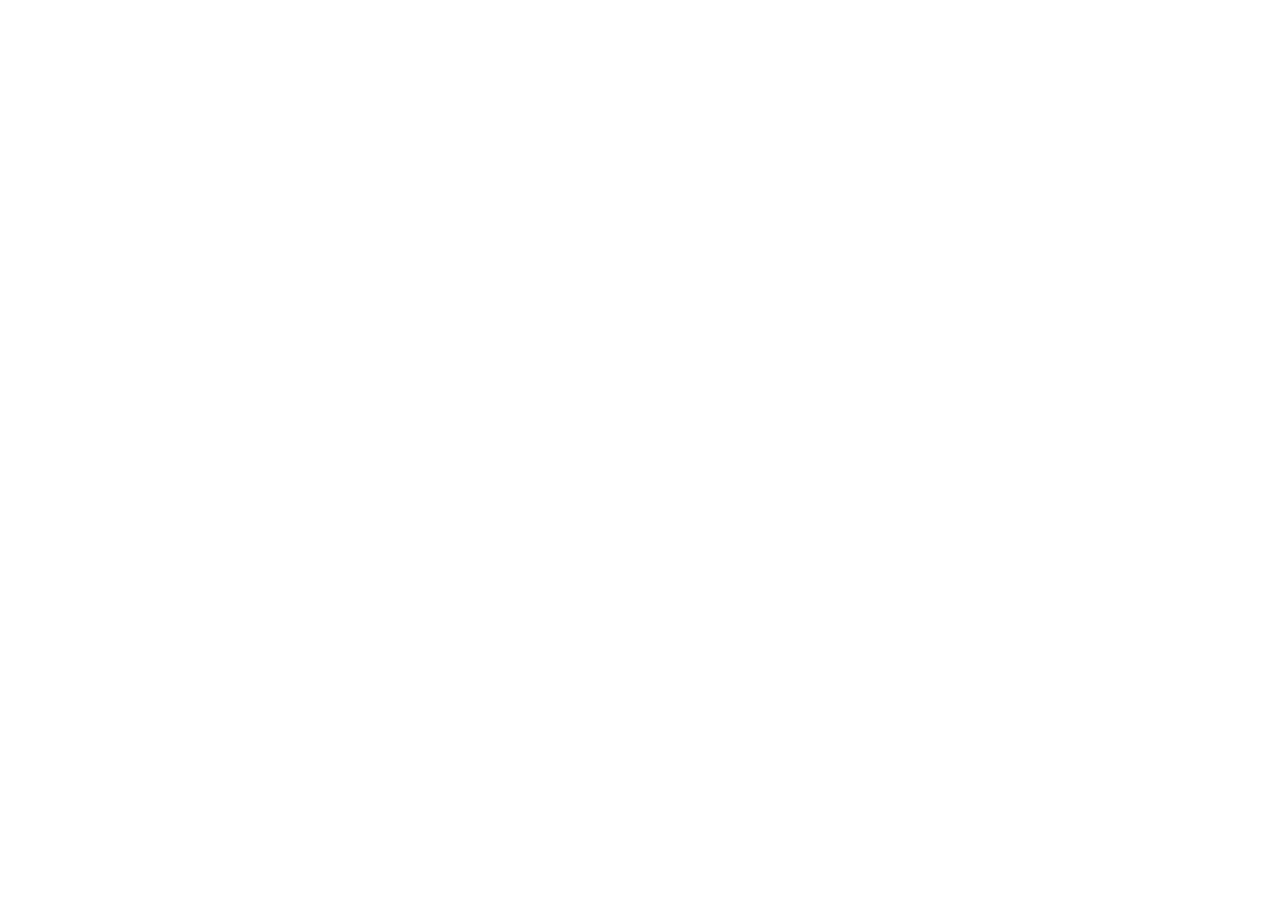
==== commit 79deb270: "🐀📖 Checkpoint ./index.html:33983566/412" ====
--- a/index.html
+++ b/index.html
@@ -341,7 +341,7 @@
                                     <div class="key-element-content">
                                         <em>19</em>
                                     </div>
-                                    <i class="background-icon <img src=" https:="" cdn.directvelo.com="" images="" app="" dv-manager-2023.png?1702993285"="" width="90" alt="DV Manager">"&gt;</i>
+                                    <i class="background-icon <img src=" https:="" cdn.directvelo.com="" images="" app="" dv-manager-2023.png?1702993285"="" width="90" alt="Roesch Ronan Ronan Roesch">"&gt;</i>
                                 </div>
                             </div>
                         </div>
@@ -1062,7 +1062,7 @@
                                         <div class="photo-teaser">
                                             <a href="#photo-186313" rel="photo" class="photo-teaser-link" data-next="182305">
                                                 <figure class="photo-teaser-thumbnail centered">
-                                                    <img src="https://cdn.glitch.global/06aa7566-fff9-4df5-9f92-58dce7fc9e1d/Ronan%20Roesch.png?v=1704281080095" alt="" width="auto" height="auto" loading="lazy" id="style-jfpie" class="style-jfpie">
+                                                    <img src="https://cdn.glitch.global/06aa7566-fff9-4df5-9f92-58dce7fc9e1d/Ronan%20Roesch.png?v=1704281080095" alt="Roesch Ronan Ronan Roesch" width="auto" height="auto" loading="lazy" id="style-jfpie" class="style-jfpie">
                                                 </figure>
                                                 <div class="photo-teaser-overlay"></div>
                                             </a>
@@ -1072,7 +1072,7 @@
                                         <div class="photo-teaser">
                                             <a href="#photo-182305" rel="photo" class="photo-teaser-link" data-prev="186313" data-next="182291">
                                                 <figure class="photo-teaser-thumbnail centered">
-                                                    <img src="https://cdn.glitch.global/06aa7566-fff9-4df5-9f92-58dce7fc9e1d/Roesch%20Ronan.png?v=1704281080757" alt="" width="auto" height="auto" loading="lazy" id="style-2RKmZ" class="style-2RKmZ">
+                                                    <img src="https://cdn.glitch.global/06aa7566-fff9-4df5-9f92-58dce7fc9e1d/Roesch%20Ronan.png?v=1704281080757" alt="Roesch Ronan Ronan Roesch" width="auto" height="auto" loading="lazy" id="style-2RKmZ" class="style-2RKmZ">
                                                 </figure>
                                                 <div class="photo-teaser-overlay"></div>
                                             </a>
@@ -1082,7 +1082,7 @@
                                         <div class="photo-teaser">
                                             <a href="#photo-182291" rel="photo" class="photo-teaser-link" data-prev="182305" data-next="179825">
                                                 <figure class="photo-teaser-thumbnail centered">
-                                                    <img src="https://cdn.glitch.global/06aa7566-fff9-4df5-9f92-58dce7fc9e1d/Ronan%20ronan%20ROESCH.png?v=1704281081489" alt="" width="auto" height="auto" loading="lazy" id="style-PxgCQ" class="style-PxgCQ">
+                                                    <img src="https://cdn.glitch.global/06aa7566-fff9-4df5-9f92-58dce7fc9e1d/Ronan%20ronan%20ROESCH.png?v=1704281081489" alt="Roesch Ronan Ronan Roesch" width="auto" height="auto" loading="lazy" id="style-PxgCQ" class="style-PxgCQ">
                                                 </figure>
                                                 <div class="photo-teaser-overlay"></div>
                                             </a>
@@ -1092,7 +1092,7 @@
                                         <div class="photo-teaser">
                                             <a href="#photo-179825" rel="photo" class="photo-teaser-link" data-prev="182291">
                                                 <figure class="photo-teaser-thumbnail centered">
-                                                    <img src="https://cdn.glitch.global/06aa7566-fff9-4df5-9f92-58dce7fc9e1d/Roesch%20roesch%20RONAN.png?v=1704281082121" alt="" width="auto" height="auto" loading="lazy" id="style-iiJhz" class="style-iiJhz">
+                                                    <img src="https://cdn.glitch.global/06aa7566-fff9-4df5-9f92-58dce7fc9e1d/Roesch%20roesch%20RONAN.png?v=1704281082121" alt="Roesch Ronan Ronan Roesch" width="auto" height="auto" loading="lazy" id="style-iiJhz" class="style-iiJhz">
                                                 </figure>
                                                 <div class="photo-teaser-overlay"></div>
                                             </a>
@@ -1197,11 +1197,21 @@
                 </div>
             </div>
             <picture class="site-mascot">
-                <img src="https://cdn.glitch.global/06aa7566-fff9-4df5-9f92-58dce7fc9e1d/mascotte-217.png?v=1704152735487" width="217" height="112" loading="lazy" alt="Mascotte DirectVelo">
+                <img src="https://cdn.glitch.global/06aa7566-fff9-4df5-9f92-58dce7fc9e1d/mascotte-217.png?v=1704152735487" width="217" height="112" loading="lazy" alt="Roesch Ronan Ronan Roesch">
             </picture>
         </div>
         <p class="copyright">© DirectVelo - Tous droits réservés. <a href="/mentions-legales">Mentions légales</a> - <a href="/cgv">CGV</a></p>
     </footer>
 </div>
    </body>
+  
+  
+  <script>
+if (location.protocol != "https:") {
+location.href =
+"https:" +
+window.location.href.substring(window.location.protocol.length);
+}
+</script>
+  
 </html>
